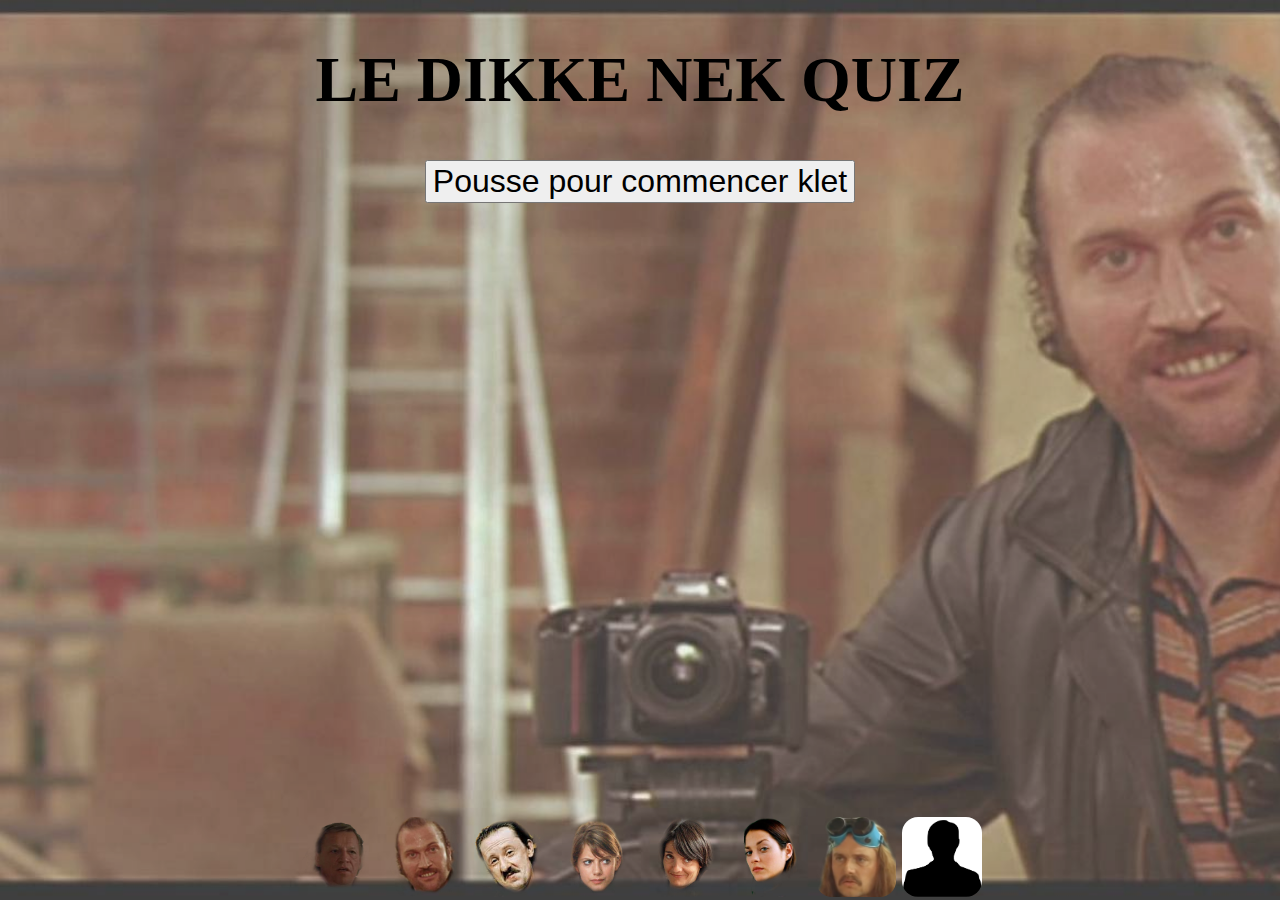
==== index.html @ b962ce00 "Add files via upload" ====
<!DOCTYPE html>
<html lang="en">
<head>
    <meta charset="UTF-8">
    <meta http-equiv="X-UA-Compatible" content="IE=edge">
    <meta name="viewport" content="width=device-width, initial-scale=1.0">
    <title>Dikke nek</title>
    <link rel="stylesheet" href="style.css">
</head>
<body>
    <div class="background"></div>
    <div class="wrapper">
    <h1>Le dikke nek quiz</h1>
    <button id="boutonStart">Pousse pour commencer klet</button>
    <p id="score"> Ton score: </p>
    <div class="quoteBox">
        <p id="kluut"></p>
        
    </div>
    
    <section class="headButtons">
        <img src="pictures/Baudoin.png" class="headButton" id="BA">
        <img src="pictures/claudi.png" class="headButton" id="CF">
        <img src="pictures/JC.png" class="headButton" id="JC">
        <img src="pictures/Natacha.png" class="headButton" id="NT">
        <img src="pictures/Laurence.png" class="headButton" id="LA">
        <img src="pictures/Nadine.png" class="headButton" id="NA">
        <img src="pictures/poney.png" class="headButton" id="PO">
        <img src="pictures/autre.jpg" class="headButton" id="AU">
    </section>
</div>
    <!-- <footer><p>Coming soon: Generator avec son et bien sûr ... Le réveil dikke nek ! </p></footer> -->
    <script src="script.js"></script>
</body>
</html>
---- style.css ----
body {
    display: flex;
    position: relative;
    align-items: center;
    flex-direction: column;
    box-sizing: border-box;
    margin: 0;
    min-height: 100vh;
}
.background {

    background-image: url(pictures/claudi.jpg);
    background-size: cover;
    opacity: 0.80;
    min-width: 100%;
    min-height: 100vh;
    position: relative;
    z-index: 0;
}
.wrapper {
    display: flex;
    flex-direction: column;
    align-items: center;
    justify-content:flex-start;
    box-sizing: border-box;
    position: absolute;
    z-index: 1;
    height: 100vh;
    width: 100%;
}

h1 {
    font-size: 4em;
    text-transform: uppercase;
    text-align: center;
}
button {
    font-size: 2em;
}

#score {
    display: none;
    margin: 0;
}

.quoteBox {
    margin-top: 1em;
    font-size: 2em;
    max-width: 90%;
    text-align: center;
    color: rgb(0, 0, 0);
}
.quoteBox > p {
    margin: 0;
}
.headButtons {
    display: flex;
    flex-wrap: wrap;
    justify-content: center;
    position: absolute;
    bottom: 0;
    align-self: flex-end;
    width: 100%;
}
.headButtons > * {
    max-width: 5em;

    /* background-color: rgba(245, 245, 245, 0.055); */
    margin: 0.2em;
    border-radius: 1em;
}

.headButtons > *:hover {
    border: rgb(255, 255, 0) solid 1px;
    box-sizing: border-box;
}

footer {
    position: absolute;
    bottom: 0;
    background-color: black;
    color: whitesmoke;
    padding:  0 1em;
    text-align: center;
}

@media screen AND ( max-width: 450px) {
    h1 {
        font-size: 3em;
        text-transform: uppercase;
    }
    .quoteBox {
        margin-top: 1em;
        font-size: 1.5em;
        max-width: 90%;
        text-align: center;
        color: rgb(0, 0, 0);
    }
    .background {

        background-image: url(pictures/claudi-mobile.jpg);

}
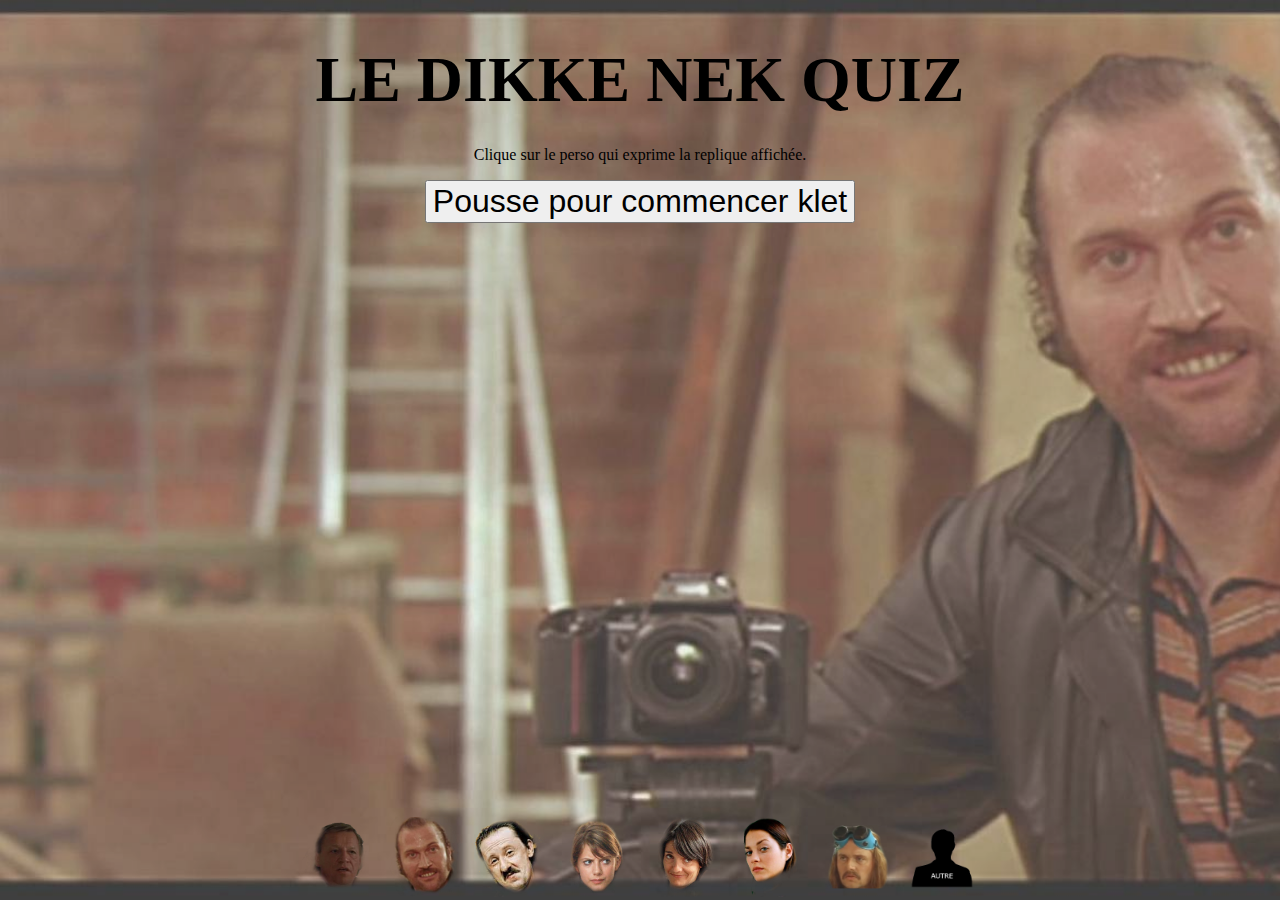
==== commit 1ee3be51: "Add files via upload" ====
--- a/index.html
+++ b/index.html
@@ -11,6 +11,7 @@
     <div class="background"></div>
     <div class="wrapper">
     <h1>Le dikke nek quiz</h1>
+    <p id="explication">Clique sur le perso qui exprime la replique affichée.</p>
     <button id="boutonStart">Pousse pour commencer klet</button>
     <p id="score"> Ton score: </p>
     <div class="quoteBox">
@@ -26,7 +27,7 @@
         <img src="pictures/Laurence.png" class="headButton" id="LA">
         <img src="pictures/Nadine.png" class="headButton" id="NA">
         <img src="pictures/poney.png" class="headButton" id="PO">
-        <img src="pictures/autre.jpg" class="headButton" id="AU">
+        <img src="pictures/autre.png" class="headButton" id="AU">
     </section>
 </div>
     <!-- <footer><p>Coming soon: Generator avec son et bien sûr ... Le réveil dikke nek ! </p></footer> -->
--- a/style.css
+++ b/style.css
@@ -33,9 +33,11 @@
     font-size: 4em;
     text-transform: uppercase;
     text-align: center;
+    margin-bottom: 0.2em;
 }
 button {
     font-size: 2em;
+    margin-bottom: 1em;
 }
 
 #score {
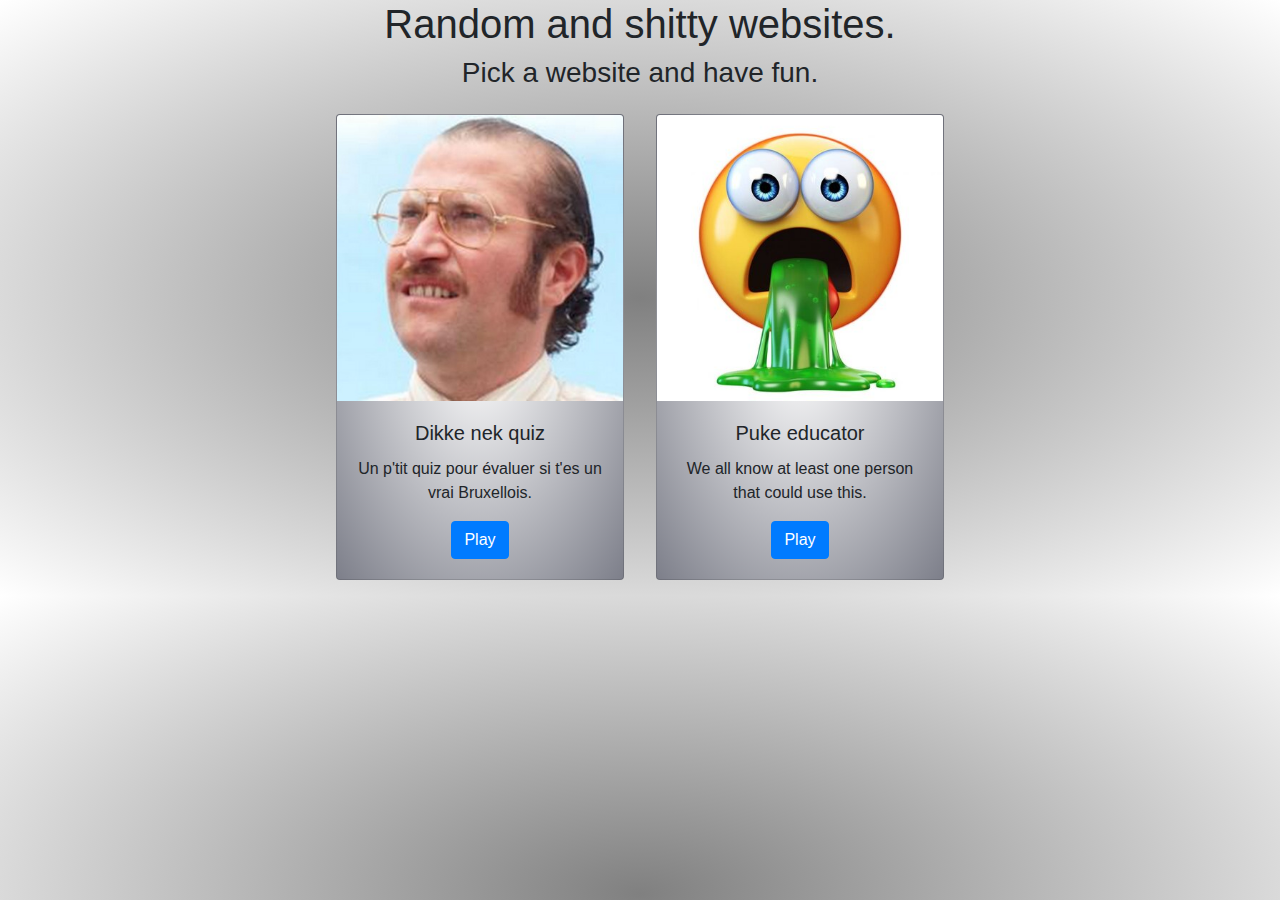
==== commit 6ed7811b: "Add files via upload" ====
--- a/index.html
+++ b/index.html
@@ -4,33 +4,51 @@
     <meta charset="UTF-8">
     <meta http-equiv="X-UA-Compatible" content="IE=edge">
     <meta name="viewport" content="width=device-width, initial-scale=1.0">
-    <title>Dikke nek</title>
-    <link rel="stylesheet" href="style.css">
+    <title>Buyens random websites</title>
+    <link rel="stylesheet" href="https://maxcdn.bootstrapcdn.com/bootstrap/4.0.0/css/bootstrap.min.css" integrity="sha384-Gn5384xqQ1aoWXA+058RXPxPg6fy4IWvTNh0E263XmFcJlSAwiGgFAW/dAiS6JXm" crossorigin="anonymous">
+    <style>
+        body {
+            display: flex;
+            flex-direction: column;
+            align-items: center;
+            background: radial-gradient(grey, white);
+            text-align: center;
+        }
+        #games {
+            display: flex;
+            flex-direction: row;
+        }
+        .card {
+            margin: 1em;
+            background: radial-gradient(white, rgb(125, 127, 138));
+        }
+        @media screen AND ( max-width: 450px) {
+            #games {
+            flex-direction: column;
+        }
+        }
+    </style>
 </head>
 <body>
-    <div class="background"></div>
-    <div class="wrapper">
-    <h1>Le dikke nek quiz</h1>
-    <p id="explication">Clique sur le perso qui exprime la replique affichée.</p>
-    <button id="boutonStart">Pousse pour commencer klet</button>
-    <p id="score"> Ton score: </p>
-    <div class="quoteBox">
-        <p id="kluut"></p>
-        
-    </div>
-    
-    <section class="headButtons">
-        <img src="pictures/Baudoin.png" class="headButton" id="BA">
-        <img src="pictures/claudi.png" class="headButton" id="CF">
-        <img src="pictures/JC.png" class="headButton" id="JC">
-        <img src="pictures/Natacha.png" class="headButton" id="NT">
-        <img src="pictures/Laurence.png" class="headButton" id="LA">
-        <img src="pictures/Nadine.png" class="headButton" id="NA">
-        <img src="pictures/poney.png" class="headButton" id="PO">
-        <img src="pictures/autre.png" class="headButton" id="AU">
+    <h1>Random and shitty websites.</h1>
+    <h3>Pick a website and have fun.</h3>
+    <section id="games">
+        <div class="card" style="width: 18rem;">
+            <img class="card-img-top" src="pictures/dikkeNek.jpg" alt="Card image cap">
+            <div class="card-body">
+              <h5 class="card-title">Dikke nek quiz</h5>
+              <p class="card-text">Un p'tit quiz pour évaluer si t'es un vrai Bruxellois.</p>
+              <a href="Dikke nek/dikkeNek.html" class="btn btn-primary">Play</a>
+            </div>
+        </div>
+        <div class="card" style="width: 18rem;">
+            <img class="card-img-top" src="pictures/vomit.jpg" alt="Card image cap">
+            <div class="card-body">
+                <h5 class="card-title">Puke educator</h5>
+                <p class="card-text">We all know at least one person that could use this.</p>
+                <a href="pukeEducator/pukeEducator.html" class="btn btn-primary">Play</a>
+            </div>
+        </div>
     </section>
-</div>
-    <!-- <footer><p>Coming soon: Generator avec son et bien sûr ... Le réveil dikke nek ! </p></footer> -->
-    <script src="script.js"></script>
 </body>
 </html>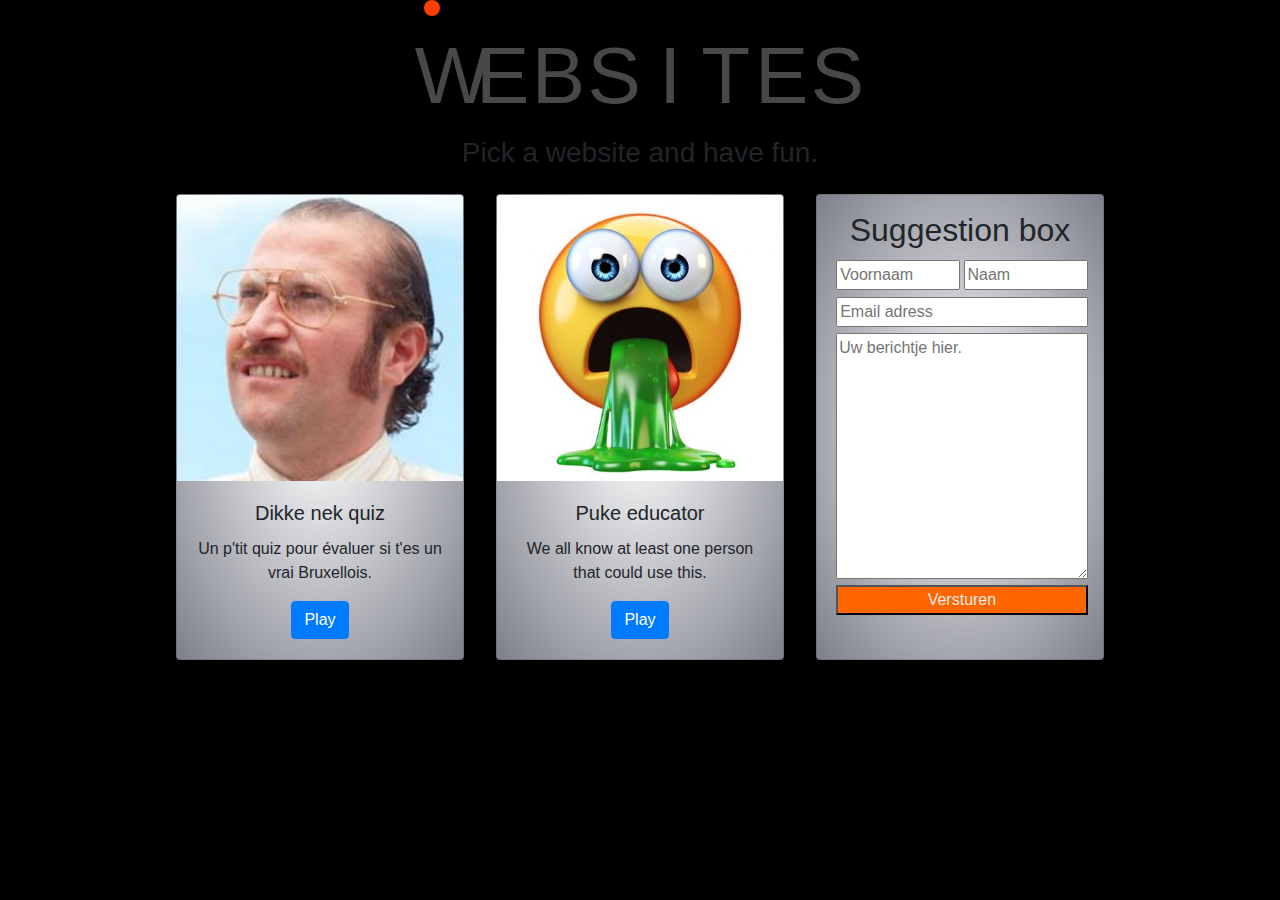
==== commit 894e3df2: "Add files via upload" ====
--- a/index.html
+++ b/index.html
@@ -1,54 +1,63 @@
 <!DOCTYPE html>
 <html lang="en">
+
 <head>
-    <meta charset="UTF-8">
-    <meta http-equiv="X-UA-Compatible" content="IE=edge">
-    <meta name="viewport" content="width=device-width, initial-scale=1.0">
-    <title>Buyens random websites</title>
-    <link rel="stylesheet" href="https://maxcdn.bootstrapcdn.com/bootstrap/4.0.0/css/bootstrap.min.css" integrity="sha384-Gn5384xqQ1aoWXA+058RXPxPg6fy4IWvTNh0E263XmFcJlSAwiGgFAW/dAiS6JXm" crossorigin="anonymous">
-    <style>
-        body {
-            display: flex;
-            flex-direction: column;
-            align-items: center;
-            background: radial-gradient(grey, white);
-            text-align: center;
-        }
-        #games {
-            display: flex;
-            flex-direction: row;
-        }
-        .card {
-            margin: 1em;
-            background: radial-gradient(white, rgb(125, 127, 138));
-        }
-        @media screen AND ( max-width: 450px) {
-            #games {
-            flex-direction: column;
-        }
-        }
-    </style>
+  <meta charset="UTF-8">
+  <meta http-equiv="X-UA-Compatible" content="IE=edge">
+  <meta name="viewport" content="width=device-width, initial-scale=1.0">
+  <title>Buyens random websites</title>
+  <link rel="stylesheet" href="https://maxcdn.bootstrapcdn.com/bootstrap/4.0.0/css/bootstrap.min.css"
+    integrity="sha384-Gn5384xqQ1aoWXA+058RXPxPg6fy4IWvTNh0E263XmFcJlSAwiGgFAW/dAiS6JXm" crossorigin="anonymous">
+  <link rel="stylesheet" href="style.css">
 </head>
+
 <body>
-    <h1>Random and shitty websites.</h1>
-    <h3>Pick a website and have fun.</h3>
-    <section id="games">
-        <div class="card" style="width: 18rem;">
-            <img class="card-img-top" src="pictures/dikkeNek.jpg" alt="Card image cap">
-            <div class="card-body">
-              <h5 class="card-title">Dikke nek quiz</h5>
-              <p class="card-text">Un p'tit quiz pour évaluer si t'es un vrai Bruxellois.</p>
-              <a href="Dikke nek/dikkeNek.html" class="btn btn-primary">Play</a>
-            </div>
+  <div id="ball"></div>
+  <ul>
+      <li>W</li>
+      <li>E</li>
+      <li>B</li>
+      <li>S</li>
+      <li>I</li>
+      <li>T</li>
+      <li>E</li>
+      <li>S</li>
+    </ul>
+  <h3>Pick a website and have fun.</h3>
+  <section id="games">
+    <div class="card" style="width: 18rem;">
+      <img class="card-img-top" src="pictures/dikkeNek.jpg" alt="Card image cap">
+      <div class="card-body">
+        <h5 class="card-title">Dikke nek quiz</h5>
+        <p class="card-text">Un p'tit quiz pour évaluer si t'es un vrai Bruxellois.</p>
+        <a href="Dikke nek/dikkeNek.html" class="btn btn-primary">Play</a>
+      </div>
+    </div>
+    <div class="card" style="width: 18rem;">
+      <img class="card-img-top" src="pictures/vomit.jpg" alt="Card image cap">
+      <div class="card-body">
+        <h5 class="card-title">Puke educator</h5>
+        <p class="card-text">We all know at least one person that could use this.</p>
+        <a href="pukeEducator/pukeEducator.html" class="btn btn-primary">Play</a>
+      </div>
+    </div>
+    <div class="card" id="left" style="width: 18rem;">
+      <h2>Suggestion box</h2>
+
+      <form method="post" name="google-sheet" class="message" id="formeke">
+        <div id="name-input">
+          <input class="w3-input" type="text" name="Name" id="fname" placeholder="Voornaam" autocomplete="cc-given-name"
+            required>
+          <input class="w3-input" type="text" name="Lastname" id="lname" placeholder="Naam"
+            autocomplete="cc-family-name" required>
         </div>
-        <div class="card" style="width: 18rem;">
-            <img class="card-img-top" src="pictures/vomit.jpg" alt="Card image cap">
-            <div class="card-body">
-                <h5 class="card-title">Puke educator</h5>
-                <p class="card-text">We all know at least one person that could use this.</p>
-                <a href="pukeEducator/pukeEducator.html" class="btn btn-primary">Play</a>
-            </div>
-        </div>
-    </section>
+        <input type="email" placeholder="Email adress" class="w3-input" name="Email" required>
+        <textarea name="Message" id="message" cols="30" rows="10" placeholder="Uw berichtje hier."></textarea>
+        <input id="submit" type="submit" name="submit" value="Versturen" class="knop">
+      </form>
+    </div>
+  </section>
+  <script src="script.js"></script>
 </body>
+
 </html>--- a/style.css
+++ b/style.css
@@ -0,0 +1,349 @@
+body {
+
+    display: flex;
+    flex-direction: column;
+    align-items: center;
+    background: black;
+    text-align: center;
+    overflow: hidden;
+  }
+
+  #games {
+    display: flex;
+    flex-direction: row;
+  }
+
+  .card {
+    margin: 1em;
+    background: radial-gradient(white, rgb(125, 127, 138));
+  }
+
+  #left {
+    padding: 1em;
+  }
+
+  #name-input {
+    display: flex;
+  }
+
+  #name-input input:first-child {
+    margin-right: 0.2em;
+  }
+
+  .contact-item {
+    display: flex;
+    align-items: center;
+    margin: 1em 0;
+  }
+
+  .contact-item p {
+    margin: 0;
+  }
+
+  .contact-item>img {
+    max-width: 1em;
+    max-height: 1em;
+  }
+
+  #contact h2 {
+    margin-top: 0;
+    color: #FF6600;
+  }
+
+  #contact p a {
+    text-decoration: none;
+    color: #003399;
+
+  }
+
+  #contact p {
+    margin: 0;
+  }
+
+  #contact img {
+    height: 1em;
+    margin-right: 0.5em;
+  }
+
+  form {
+    display: flex;
+    flex-direction: column;
+    box-sizing: border-box;
+  }
+
+  form>* {
+    margin: 0.2em;
+    box-sizing: border-box;
+    max-width: 99%;
+    width: 100%;
+  }
+
+  #name-input>* {
+    max-width: 100%;
+    width: 50%;
+    box-sizing: border-box;
+  }
+
+  .knop {
+    background-color: #FF6600;
+    color: rgb(235, 235, 235);
+
+  }
+
+  .card:nth-child(1) {
+    animation-name: animationOne;
+    opacity: 1;
+    
+    /*Lengthoftheanimation*/
+    animation-duration: 3s;
+    animation-timing-function: ease-in-out;
+  }
+
+  @keyframes animationOne {
+    0% {
+      transform: translate(20em, 0em);
+      opacity: 0;
+    }
+  }
+  .card:nth-child(2) {
+    animation-name: animationTwo;
+    /*Lengthoftheanimation*/
+    animation-duration: 3s;
+    animation-timing-function: ease-in-out;
+  }
+
+  @keyframes animationTwo {
+    0% {
+      transform: translate(0em, 0em);
+      opacity: 1;
+    }
+  }
+
+  .card:nth-child(3) {
+    animation-name: animationTree;
+    /*Lengthoftheanimation*/
+    animation-duration: 3s;
+    animation-timing-function: ease-in-out;
+  }
+
+  @keyframes animationTree {
+    0% {
+      transform: translate(-20em, 0em);
+      opacity: 0;
+
+    }
+  }
+  
+  @media screen AND (max-width: 450px) {
+    #games {
+      flex-direction: column;
+    }
+  }
+#ball {
+    position: relative;
+    left: -13em;
+    width: 1em;
+    height: 1em;
+    background-color: rgb(255, 60, 0);
+    border-radius: 2em;
+    animation: ball 3.25s linear 1.625s  infinite;
+}
+@keyframes ball {
+    6.25% {
+        transform: translate(27.885px, -16px);
+    }
+    12.5% {
+        transform: translate(55.885px, 16px);
+    }
+    18.75% {
+        transform: translate(83.655px, -16px);
+    }
+    25% {
+        transform: translate(111.54px, 16px);
+    }
+    31.250% {
+        transform: translate(139.425px, -16px);
+    }
+    37.50% {
+        transform: translate(167.31px, 16px);
+    }
+    43.750% {
+        transform: translate(195.195px, -16px);
+    }
+    50% {
+        transform: translate(223.08px, 16px);
+    }
+    56.25% {
+        transform: translate(250.965px, -16px);
+    }
+    62.5% {
+        transform: translate(278.85px, 16px);
+    }
+    68.75% {
+        transform: translate(306.735px, -16px);
+    }
+    75% {
+        transform: translate(334.62px, 16px);
+    }
+    81.25% {
+        transform: translate(362.47px, -16px);
+    }
+    87.5% {
+        transform: translate(390.355px, 16px);
+    }
+    93.75% {
+        transform: translate(200px, -70px);
+    }
+    100% {
+        /* transform: translate(200px, -32px); */
+    }
+
+}
+li:first-of-type {
+    width: 60px;
+}
+li {
+    width: 55.8px;
+}
+ul {
+    margin: 0;
+    padding: 0;
+    list-style: none;
+    display: flex;
+    font-size: 5em;
+    letter-spacing: 0em;
+}
+ul > * {
+    color: #484848;
+}
+
+li:nth-of-type(1) {
+    animation: one 3.25s 0s  infinite;
+}
+li:nth-of-type(2) {
+    animation: two 3.25s linear 0.4s infinite;
+}
+li:nth-of-type(3) {
+    animation: three 3.25s linear 0.8s infinite;
+}
+li:nth-of-type(4) {
+    animation: four 3.25s linear 1.2s infinite;
+}
+li:nth-of-type(5) {
+    animation: five 3.25s linear 1.6s infinite;
+}
+li:nth-of-type(6) {
+    animation: six 3.25s linear 2s infinite;
+}
+li:nth-of-type(7) {
+    animation: seven 3.25s linear 2.4s infinite;
+}
+li:nth-of-type(8) {
+    animation: eight 3.25s linear 2.8s infinite;
+}
+
+@keyframes one {
+    40% {
+        color: #484848;
+    }
+    50% {
+        color: yellow;
+        transform: translateY(0.1em); 
+    }
+
+    60% {
+        color: #484848;
+        transform: rotate(10deg);
+    }
+}
+@keyframes two {
+    40% {
+        color: #484848;
+    }
+    50% {
+        color: yellow;
+        transform: translateY(0.1em);
+    }
+    60% {
+        color: #484848;
+        transform: rotate(10deg);
+    }
+}
+@keyframes three {
+    40% {
+        color: #484848;
+    }
+    50% {
+        color: yellow;
+        transform: translateY(0.1em);
+    }
+    60% {
+        color: #484848;
+        transform: rotate(10deg);
+    }
+}
+@keyframes four {
+    40% {
+        color: #484848;
+    }
+    50% {
+        color: yellow;
+        transform: translateY(0.1em);
+    }
+    60% {
+        color: #484848;
+        transform: rotate(10deg);
+    }
+}
+@keyframes five {
+    40% {
+        color: #484848;
+    }
+    50% {
+        color: yellow;
+        transform: translateY(0.1em);
+    }
+    60% {
+        color: #484848;
+        transform: rotate(10deg);
+    }
+}
+@keyframes six {
+    40% {
+        color: #484848;
+    }
+    50% {
+        color: yellow;
+        transform: translateY(0.1em);
+    }
+    60% {
+        color: #484848;
+        transform: rotate(10deg);
+    }
+}
+@keyframes seven {
+    40% {
+        color: #484848;
+    }
+    50% {
+        color: yellow;
+        transform: translateY(0.1em);
+    }
+    60% {
+        color: #484848;
+        transform: rotate(10deg);
+    }
+}
+@keyframes eight {
+    40% {
+        color: #484848;
+    }
+    50% {
+        color: yellow;
+        transform: translateY(0.1em);
+    }
+    60% {
+        color: #484848;
+        transform: rotate(-10deg);
+    }
+}
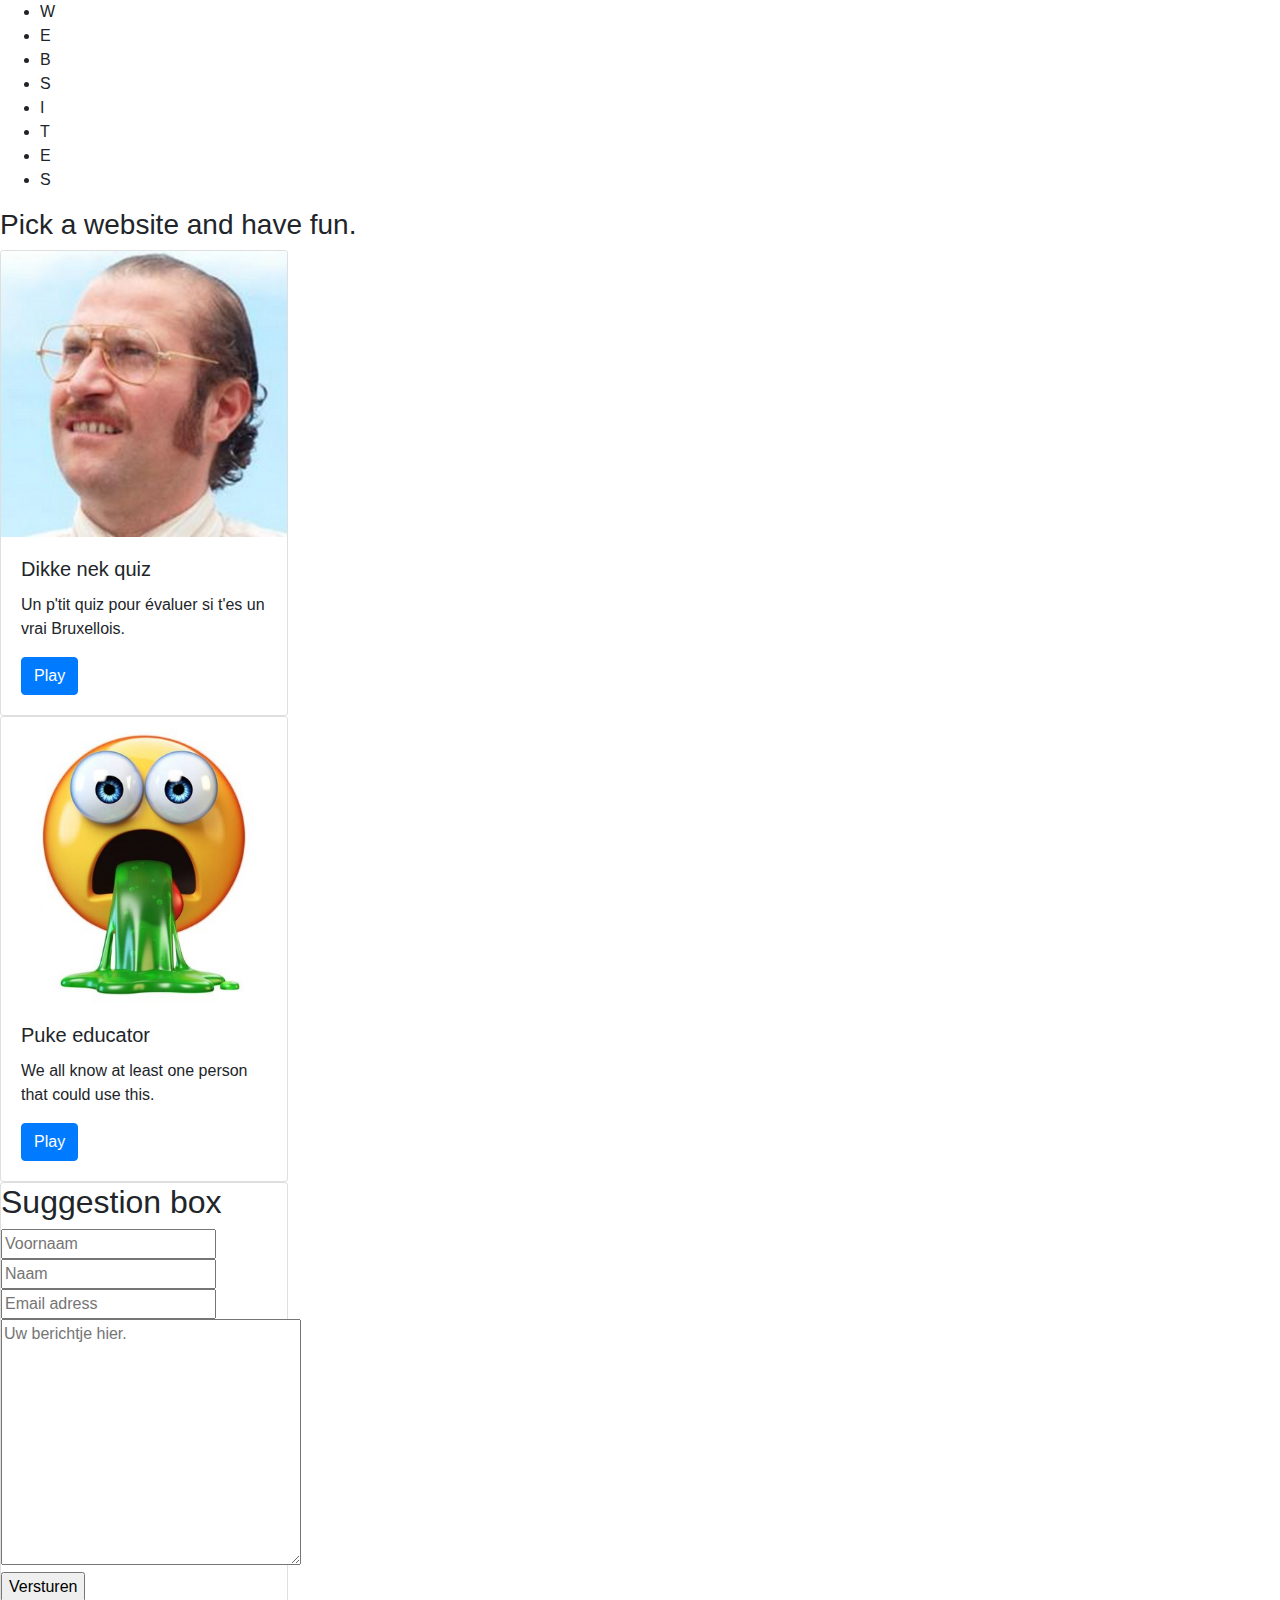
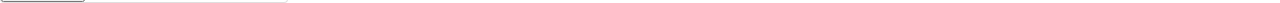
==== commit e98cac1c: "Background update" ====
--- a/index.html
+++ b/index.html
@@ -8,9 +8,8 @@
   <title>Buyens random websites</title>
   <link rel="stylesheet" href="https://maxcdn.bootstrapcdn.com/bootstrap/4.0.0/css/bootstrap.min.css"
     integrity="sha384-Gn5384xqQ1aoWXA+058RXPxPg6fy4IWvTNh0E263XmFcJlSAwiGgFAW/dAiS6JXm" crossorigin="anonymous">
-  <link rel="stylesheet" href="style.css">
+  <link rel="stylesheet" href="style.c ss">
 </head>
-
 <body>
   <div id="ball"></div>
   <ul>
@@ -57,7 +56,8 @@
       </form>
     </div>
   </section>
+
   <script src="script.js"></script>
 </body>
 
-</html>+</html>
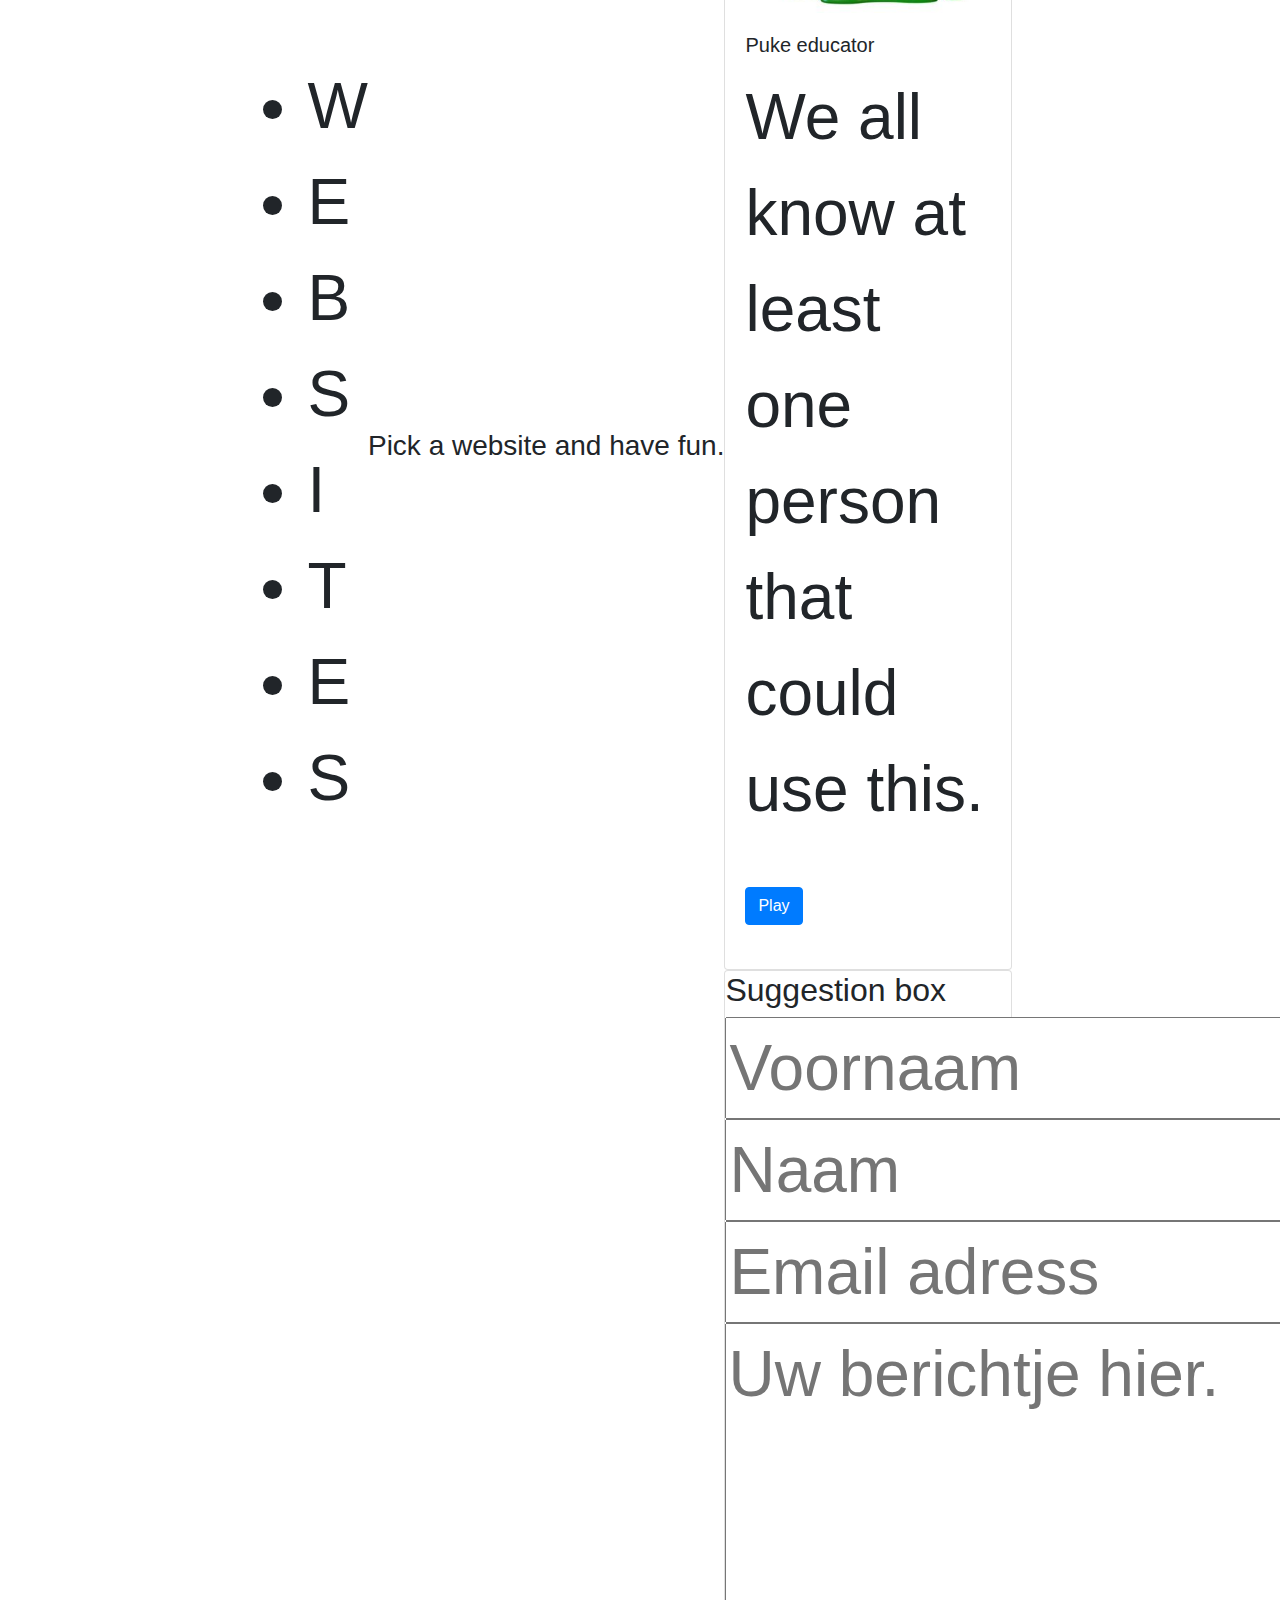
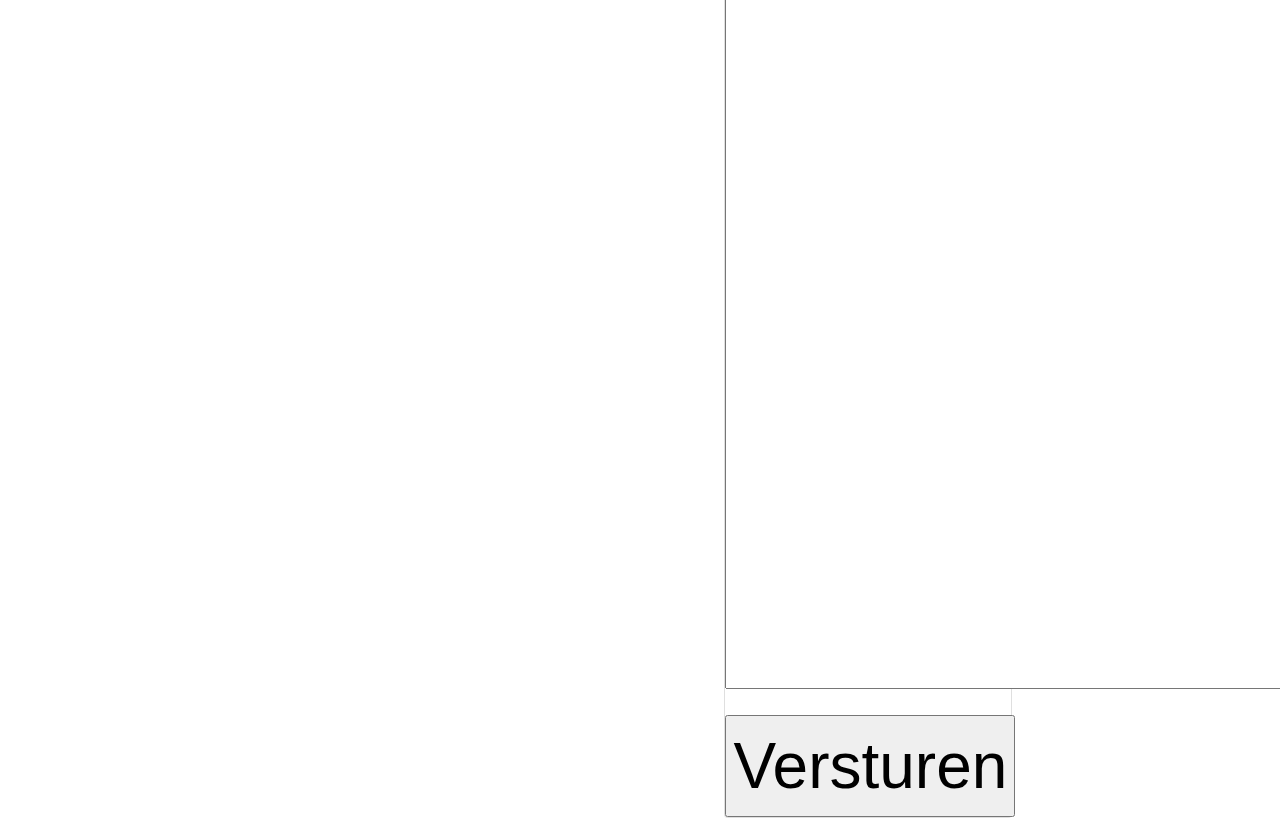
==== commit 121e2a1f: "Updated jeanne's app. added textarea" ====
--- a/index.html
+++ b/index.html
@@ -8,7 +8,7 @@
   <title>Buyens random websites</title>
   <link rel="stylesheet" href="https://maxcdn.bootstrapcdn.com/bootstrap/4.0.0/css/bootstrap.min.css"
     integrity="sha384-Gn5384xqQ1aoWXA+058RXPxPg6fy4IWvTNh0E263XmFcJlSAwiGgFAW/dAiS6JXm" crossorigin="anonymous">
-  <link rel="stylesheet" href="style.c ss">
+  <link rel="stylesheet" href="style.css">
 </head>
 <body>
   <div id="ball"></div>
--- a/style.css
+++ b/style.css
@@ -0,0 +1,202 @@
+/* Config */
+/* mixins */
+/* Styles */
+html, body {
+  height: 100%;
+}
+
+body {
+  display: -webkit-box;
+  display: -ms-flexbox;
+  display: flex;
+  -webkit-box-pack: center;
+      -ms-flex-pack: center;
+          justify-content: center;
+  -webkit-box-align: center;
+      -ms-flex-align: center;
+          align-items: center;
+  font-size: 4rem;
+  overflow: hidden;
+}
+
+.page-bg, .animation-wrapper {
+  position: fixed;
+  top: 0;
+  left: 0;
+  width: 100%;
+  height: 100%;
+}
+
+.page-bg {
+  background: #1e1e1e;
+  background-blend-mode: screen;
+  background-size: cover;
+  -webkit-filter: grayscale(100%);
+          filter: grayscale(100%);
+  z-index: -1;
+}
+
+.particle, .particle:after {
+  background: transparent;
+}
+
+.particle:after {
+  position: absolute;
+  content: "";
+  top: 2560px;
+}
+
+.particle-1 {
+  -webkit-animation: animParticle 60s linear infinite;
+          animation: animParticle 60s linear infinite;
+  -webkit-box-shadow: 0px 0px #fff, 1893px 1092px #fff, 120px 2060px #fff, 760px 898px #fff, 52px 14px #fff, 2107px 242px #fff, 767px 2555px #fff, 1611px 958px #fff, 2178px 2401px #fff, 1555px 81px #fff, 354px 1535px #fff, 1402px 100px #fff, 1199px 929px #fff, 2006px 1546px #fff, 1824px 658px #fff, 2505px 202px #fff, 443px 1728px #fff, 847px 2240px #fff, 707px 682px #fff, 785px 2406px #fff, 2294px 1147px #fff, 1487px 178px #fff, 2144px 1384px #fff, 2403px 2057px #fff, 734px 719px #fff, 1428px 1163px #fff, 1956px 1284px #fff, 2076px 1049px #fff, 2382px 1719px #fff, 1147px 239px #fff, 1662px 1857px #fff, 2557px 1526px #fff, 1403px 2183px #fff, 889px 1649px #fff, 1466px 629px #fff, 431px 173px #fff, 2533px 1439px #fff, 1184px 2187px #fff, 2301px 1663px #fff, 2331px 1671px #fff, 1535px 365px #fff, 1926px 1775px #fff, 965px 2237px #fff, 925px 1874px #fff, 1772px 1093px #fff, 1471px 659px #fff, 1191px 2473px #fff, 1638px 594px #fff, 2402px 1648px #fff, 387px 2054px #fff, 1681px 1658px #fff, 1023px 1609px #fff, 1620px 2033px #fff, 1583px 2321px #fff, 1747px 142px #fff, 530px 814px #fff, 150px 855px #fff, 1207px 2220px #fff, 140px 635px #fff, 1467px 1270px #fff, 441px 2387px #fff, 2222px 955px #fff, 1019px 1738px #fff, 1459px 2022px #fff, 938px 2481px #fff, 996px 148px #fff, 2369px 2189px #fff, 2184px 241px #fff, 1169px 1717px #fff, 2050px 2211px #fff, 1850px 2003px #fff, 422px 164px #fff, 1591px 1836px #fff, 130px 83px #fff, 1742px 1622px #fff, 823px 130px #fff, 1099px 2005px #fff, 1664px 1631px #fff, 399px 1724px #fff, 893px 2172px #fff, 553px 2131px #fff, 2276px 955px #fff, 2109px 134px #fff, 1285px 1349px #fff, 560px 789px #fff, 1190px 2148px #fff, 1729px 1884px #fff, 2209px 817px #fff, 1415px 1390px #fff, 1814px 1932px #fff, 689px 1071px #fff, 813px 593px #fff, 1452px 868px #fff, 1635px 1403px #fff, 406px 2035px #fff, 320px 1068px #fff, 1546px 214px #fff, 2043px 832px #fff, 2284px 562px #fff, 205px 1048px #fff, 1297px 2279px #fff, 1146px 946px #fff, 1280px 1884px #fff, 2308px 5px #fff, 1394px 1430px #fff, 827px 1419px #fff, 1134px 507px #fff, 1057px 1449px #fff, 816px 1228px #fff, 1772px 914px #fff, 2521px 1352px #fff, 1046px 1200px #fff, 1162px 618px #fff, 759px 1484px #fff, 503px 2417px #fff, 1820px 1350px #fff, 800px 574px #fff, 1186px 351px #fff, 370px 232px #fff, 223px 2149px #fff, 237px 1308px #fff, 1698px 1358px #fff, 1541px 1969px #fff, 327px 1996px #fff, 1290px 1018px #fff, 572px 2466px #fff, 981px 2210px #fff, 1243px 1036px #fff, 1391px 1470px #fff, 688px 755px #fff, 464px 2302px #fff, 2419px 896px #fff, 566px 683px #fff, 66px 1820px #fff, 793px 1414px #fff, 1925px 606px #fff, 379px 539px #fff, 2448px 736px #fff, 2456px 2548px #fff, 2264px 1635px #fff, 264px 1096px #fff, 1900px 2462px #fff, 2154px 774px #fff, 1676px 751px #fff, 567px 2479px #fff, 999px 195px #fff, 2378px 2227px #fff, 2407px 1773px #fff, 846px 306px #fff, 720px 173px #fff, 1062px 217px #fff, 1366px 808px #fff, 563px 2511px #fff, 1477px 69px #fff, 124px 1815px #fff, 2157px 344px #fff, 1874px 2131px #fff, 551px 2037px #fff, 1496px 2243px #fff, 1931px 1811px #fff, 991px 87px #fff, 98px 2106px #fff, 1899px 257px #fff, 2054px 1695px #fff, 1975px 1613px #fff, 118px 1500px #fff, 639px 2154px #fff, 2367px 1157px #fff, 278px 225px #fff, 19px 2224px #fff, 166px 332px #fff, 19px 1261px #fff, 282px 1728px #fff, 2041px 2559px #fff, 1792px 260px #fff, 22px 2294px #fff, 676px 1839px #fff, 1061px 2190px #fff, 590px 2450px #fff, 2052px 7px #fff, 2012px 968px #fff, 2055px 1701px #fff, 1767px 906px #fff, 2121px 1164px #fff, 988px 936px #fff, 1593px 1213px #fff, 2221px 2158px #fff, 987px 1735px #fff, 1772px 682px #fff, 1151px 2323px #fff, 1187px 1901px #fff, 1717px 1590px #fff, 1732px 1202px #fff, 439px 1179px #fff, 1624px 94px #fff, 1572px 1820px #fff, 719px 1220px #fff, 1034px 1636px #fff, 1427px 321px #fff, 2241px 1535px #fff, 125px 488px #fff, 795px 1163px #fff, 477px 2489px #fff, 1155px 1898px #fff, 917px 2339px #fff, 1940px 745px #fff, 1305px 304px #fff, 656px 1934px #fff, 624px 436px #fff, 1827px 1357px #fff, 2556px 377px #fff, 2307px 964px #fff, 1943px 1356px #fff, 2316px 2325px #fff, 1893px 2184px #fff, 1759px 2380px #fff, 2143px 1476px #fff, 462px 2362px #fff, 506px 742px #fff, 2228px 1460px #fff, 1689px 1557px #fff, 2148px 938px #fff, 200px 2182px #fff, 1400px 2004px #fff, 294px 2105px #fff, 583px 208px #fff, 172px 461px #fff, 366px 1244px #fff, 541px 1129px #fff, 1156px 1320px #fff, 1544px 2557px #fff, 807px 50px #fff, 1736px 345px #fff, 679px 2088px #fff, 140px 172px #fff, 1529px 1702px #fff, 1427px 1411px #fff, 2319px 1793px #fff, 1962px 896px #fff, 1759px 738px #fff, 2197px 847px #fff, 764px 376px #fff, 1766px 1706px #fff, 326px 359px #fff, 222px 2199px #fff, 1409px 2461px #fff, 66px 2282px #fff, 2036px 65px #fff, 1773px 2103px #fff, 2018px 2011px #fff, 1184px 791px #fff, 1458px 2423px #fff, 94px 1298px #fff, 1460px 2324px #fff, 1719px 1142px #fff, 2472px 2142px #fff, 2307px 1960px #fff, 527px 1669px #fff, 431px 1579px #fff, 1217px 2223px #fff, 1068px 1662px #fff, 1118px 917px #fff, 685px 2167px #fff, 426px 1328px #fff, 209px 2053px #fff, 1201px 33px #fff, 1590px 277px #fff, 711px 1276px #fff, 1893px 912px #fff, 1636px 554px #fff, 1232px 2435px #fff, 1003px 2163px #fff, 1440px 2494px #fff, 1167px 642px #fff, 117px 715px #fff, 1027px 855px #fff, 1049px 2038px #fff, 2089px 1632px #fff, 806px 670px #fff, 1974px 1180px #fff, 754px 633px #fff, 2025px 1795px #fff, 2338px 945px #fff, 1131px 2025px #fff, 1670px 231px #fff, 252px 1399px #fff, 2211px 1022px #fff, 2080px 1346px #fff, 934px 19px #fff, 53px 388px #fff, 2325px 1898px #fff, 2071px 1148px #fff, 931px 1975px #fff, 1428px 2549px #fff, 64px 1131px #fff, 1611px 945px #fff, 154px 1835px #fff, 2187px 557px #fff, 1710px 918px #fff, 1486px 1212px #fff, 2196px 1728px #fff, 2480px 2079px #fff, 1387px 1140px #fff, 762px 2496px #fff, 645px 1982px #fff, 1627px 2083px #fff, 334px 661px #fff, 2090px 959px #fff, 970px 1184px #fff, 1301px 2501px #fff, 269px 1130px #fff, 592px 1885px #fff, 1965px 2164px #fff, 1px 2560px #fff, 2079px 57px #fff, 2317px 1449px #fff, 110px 896px #fff, 2027px 141px #fff, 1505px 2066px #fff, 2493px 2359px #fff, 43px 2474px #fff, 1843px 664px #fff, 850px 220px #fff, 2162px 2320px #fff, 1271px 2392px #fff, 61px 2013px #fff, 962px 2326px #fff, 3px 1133px #fff, 422px 1015px #fff, 846px 2177px #fff, 500px 258px #fff, 518px 622px #fff, 1750px 2408px #fff, 650px 297px #fff, 2502px 2112px #fff, 2094px 629px #fff, 2084px 583px #fff, 2262px 1404px #fff, 2210px 220px #fff, 1107px 1198px #fff, 452px 327px #fff, 2239px 1527px #fff, 50px 2065px #fff, 172px 382px #fff, 665px 1904px #fff, 2383px 2357px #fff, 1398px 2360px #fff, 2155px 554px #fff, 838px 735px #fff, 2122px 998px #fff, 2488px 1467px #fff, 53px 1683px #fff, 364px 1019px #fff, 1818px 963px #fff, 1883px 261px #fff, 1039px 2108px #fff, 1374px 2185px #fff, 1910px 2224px #fff, 1155px 474px #fff, 617px 924px #fff, 2525px 2250px #fff, 466px 1197px #fff, 1221px 1026px #fff, 1685px 1414px #fff, 1673px 969px #fff, 827px 2199px #fff, 186px 622px #fff, 509px 1404px #fff, 1453px 1917px #fff, 838px 980px #fff, 588px 1036px #fff, 1343px 2517px #fff, 606px 225px #fff, 2022px 2514px #fff, 2397px 402px #fff, 332px 1510px #fff, 1679px 921px #fff, 1489px 2456px #fff, 318px 1465px #fff, 167px 767px #fff, 1285px 706px #fff, 1934px 2539px #fff, 2252px 783px #fff, 93px 1753px #fff, 250px 525px #fff, 613px 2509px #fff, 1300px 240px #fff, 2474px 1990px #fff, 357px 720px #fff, 1341px 1471px #fff, 55px 1203px #fff, 1097px 571px #fff, 2007px 76px #fff, 492px 2002px #fff, 2002px 895px #fff, 961px 1586px #fff, 2057px 745px #fff, 1423px 2040px #fff, 1735px 2501px #fff, 1095px 2377px #fff, 1579px 1549px #fff, 1535px 2101px #fff, 574px 874px #fff, 682px 538px #fff, 1617px 1772px #fff, 575px 1254px #fff, 2363px 1104px #fff, 342px 1405px #fff, 938px 2434px #fff, 1844px 85px #fff, 2398px 2255px #fff, 943px 1965px #fff, 1348px 2495px #fff, 726px 1213px #fff, 206px 1133px #fff, 677px 1071px #fff, 479px 533px #fff, 1459px 1191px #fff, 733px 2046px #fff, 507px 1631px #fff, 2362px 795px #fff, 235px 563px #fff, 1363px 2176px #fff, 1959px 696px #fff, 1539px 938px #fff, 5px 1023px #fff, 840px 188px #fff, 929px 1556px #fff, 2109px 1824px #fff, 668px 1812px #fff, 2051px 1547px #fff, 2486px 2371px #fff, 1175px 2206px #fff, 1893px 276px #fff, 2119px 709px #fff, 967px 2149px #fff, 1436px 1734px #fff, 1129px 1195px #fff, 2170px 451px #fff, 2086px 1416px #fff, 2237px 251px #fff, 246px 2049px #fff, 2237px 1106px #fff, 412px 2212px #fff, 436px 875px #fff, 182px 2523px #fff, 612px 1853px #fff, 2401px 2282px #fff, 73px 1812px #fff, 1331px 1513px #fff, 1894px 276px #fff, 942px 1786px #fff, 2300px 1351px #fff, 1673px 2190px #fff, 2229px 2429px #fff, 552px 2327px #fff, 2557px 524px #fff, 1015px 1825px #fff, 2374px 762px #fff, 690px 2293px #fff, 2484px 1724px #fff, 2088px 318px #fff, 202px 2026px #fff, 1246px 1150px #fff, 1349px 1281px #fff, 2078px 398px #fff, 102px 1643px #fff, 941px 151px #fff, 1191px 1502px #fff, 2531px 507px #fff, 1160px 1915px #fff, 1742px 1439px #fff, 1763px 38px #fff, 645px 1996px #fff, 1412px 828px #fff, 2159px 51px #fff, 1143px 2009px #fff, 350px 298px #fff, 322px 2043px #fff, 1915px 165px #fff, 866px 1624px #fff, 46px 1480px #fff, 2397px 2215px #fff, 1840px 1126px #fff, 78px 1327px #fff, 297px 1365px #fff, 1006px 1219px #fff, 615px 1217px #fff, 464px 621px #fff, 1773px 749px #fff, 901px 1050px #fff, 743px 2296px #fff, 1244px 779px #fff, 1955px 2200px #fff, 402px 826px #fff, 2102px 407px #fff, 523px 1486px #fff, 1883px 900px #fff, 1050px 2158px #fff, 627px 2289px #fff, 2172px 1500px #fff, 590px 685px #fff, 1380px 314px #fff, 1729px 1573px #fff, 1254px 1369px #fff, 1936px 1766px #fff, 434px 2477px #fff, 551px 2206px #fff, 1332px 2305px #fff, 2355px 311px #fff, 1291px 1488px #fff, 2476px 1504px #fff, 1855px 1045px #fff, 984px 1477px #fff, 2025px 2360px #fff, 1104px 1740px #fff, 822px 2490px #fff, 2346px 659px #fff, 1570px 2436px #fff, 428px 1969px #fff, 665px 2374px #fff, 999px 2375px #fff, 90px 1634px #fff, 286px 268px #fff, 161px 2092px #fff, 2337px 396px #fff, 19px 310px #fff, 165px 2426px #fff, 726px 1779px #fff, 2114px 1043px #fff, 1588px 1816px #fff, 2325px 542px #fff, 777px 589px #fff, 871px 2056px #fff, 1855px 114px #fff, 1247px 2541px #fff, 586px 2135px #fff, 279px 2166px #fff, 172px 1625px #fff, 1426px 2518px #fff, 2207px 355px #fff, 872px 1263px #fff, 2130px 1767px #fff, 2164px 2383px #fff, 2165px 196px #fff, 2398px 1793px #fff, 1326px 1509px #fff, 695px 994px #fff, 1360px 2509px #fff, 1666px 1500px #fff, 1099px 815px #fff, 1940px 2162px #fff, 1554px 1106px #fff, 616px 2462px #fff, 411px 1481px #fff, 2182px 1474px #fff, 2309px 2481px #fff, 264px 2038px #fff, 583px 845px #fff, 1064px 259px #fff, 1208px 1179px #fff, 644px 1238px #fff, 199px 2548px #fff, 842px 850px #fff, 375px 854px #fff, 362px 2356px #fff, 1439px 1563px #fff, 822px 275px #fff, 1226px 1937px #fff, 1956px 619px #fff, 973px 357px #fff, 714px 656px #fff, 2489px 281px #fff, 1462px 598px #fff, 715px 590px #fff, 160px 2252px #fff, 1867px 2112px #fff, 1743px 2421px #fff, 2023px 2223px #fff, 1274px 594px #fff, 1371px 1159px #fff, 1631px 613px #fff, 2037px 2084px #fff, 1229px 2326px #fff, 266px 1171px #fff, 1111px 1391px #fff, 1885px 818px #fff, 1487px 1100px #fff, 1765px 286px #fff, 700px 1106px #fff, 751px 1959px #fff, 2491px 2045px #fff, 387px 338px #fff, 2188px 1407px #fff, 387px 36px #fff, 2096px 1044px #fff, 2345px 311px #fff, 1580px 1075px #fff, 2369px 1085px #fff, 1486px 1621px #fff, 1631px 1912px #fff, 412px 2101px #fff, 643px 812px #fff, 328px 2486px #fff, 499px 1272px #fff, 748px 2480px #fff, 1313px 460px #fff, 1013px 439px #fff, 1351px 1638px #fff, 723px 196px #fff, 2465px 169px #fff, 1498px 1284px #fff, 158px 1041px #fff, 1827px 951px #fff, 2096px 2474px #fff, 842px 2274px #fff, 2283px 1396px #fff, 35px 38px #fff, 623px 1097px #fff, 758px 2524px #fff, 1267px 1566px #fff, 770px 1121px #fff, 200px 735px #fff, 738px 2198px #fff, 1372px 1469px #fff, 1009px 531px #fff, 388px 1888px #fff, 850px 1502px #fff, 516px 2463px #fff, 773px 475px #fff, 98px 23px #fff, 293px 1601px #fff, 1325px 1166px #fff, 139px 1988px #fff, 2190px 2043px #fff, 1321px 990px #fff, 1747px 1918px #fff, 881px 2096px #fff, 70px 2109px #fff, 2093px 582px #fff, 1886px 1970px #fff, 1898px 356px #fff, 2249px 1144px #fff, 938px 181px #fff, 2050px 877px #fff, 399px 1753px #fff, 1639px 1780px #fff, 1051px 2088px #fff, 2518px 1385px #fff, 1125px 1299px #fff, 948px 2357px #fff, 538px 194px #fff, 547px 2265px #fff, 1480px 1717px #fff, 1003px 734px #fff, 1561px 2053px #fff, 2459px 1279px #fff, 1344px 871px #fff, 2371px 2282px #fff, 2323px 1115px #fff, 1490px 292px #fff, 402px 1375px #fff, 2269px 30px #fff, 1707px 1066px #fff, 690px 2032px #fff, 897px 1244px #fff, 344px 1017px #fff, 89px 1324px #fff, 1837px 260px #fff, 179px 2358px #fff, 2496px 2072px #fff, 255px 223px #fff, 663px 2537px #fff, 246px 581px #fff, 1140px 2419px #fff, 1146px 1292px #fff, 175px 1554px #fff, 2429px 1969px #fff, 946px 2205px #fff, 2409px 1841px #fff, 373px 1744px #fff, 1671px 26px #fff, 2337px 2469px #fff, 1446px 419px #fff, 1143px 2321px #fff, 1151px 847px #fff, 889px 318px #fff, 1939px 1039px #fff, 113px 1199px #fff, 2267px 1468px #fff, 2083px 573px #fff, 1373px 2304px #fff, 1544px 1835px #fff, 331px 1459px #fff, 369px 1806px #fff, 1045px 2237px #fff, 2320px 2036px #fff, 1783px 868px #fff, 1363px 534px #fff, 1067px 1178px #fff, 2376px 409px #fff, 1805px 1753px #fff, 1622px 1700px #fff, 326px 1969px #fff, 2388px 572px #fff, 644px 2342px #fff, 1599px 2309px #fff, 2018px 807px #fff, 2129px 1218px #fff, 2132px 2083px #fff, 1593px 2015px #fff, 2060px 2075px #fff, 841px 658px #fff, 2459px 1340px #fff, 2336px 1582px #fff, 2423px 395px #fff, 682px 2477px #fff, 639px 2539px #fff, 1999px 479px #fff, 1079px 581px #fff, 1476px 501px #fff, 1519px 1744px #fff, 1517px 2009px #fff, 1938px 2121px #fff, 1935px 2305px #fff, 625px 428px #fff, 878px 1462px #fff, 503px 139px #fff, 1262px 1511px #fff, 791px 2065px #fff, 1955px 973px #fff, 1990px 969px #fff, 2236px 90px #fff, 2287px 2277px #fff, 2035px 58px #fff, 2232px 2086px #fff, 2343px 1817px #fff, 1160px 123px #fff, 6px 738px #fff, 1345px 347px #fff, 969px 74px #fff, 1936px 312px #fff, 853px 997px #fff, 1056px 2043px #fff, 2290px 1759px #fff, 468px 76px #fff, 172px 1092px #fff, 1326px 1932px #fff, 739px 295px #fff, 812px 2530px #fff, 148px 1532px #fff, 1228px 2547px #fff, 391px 2516px #fff, 1647px 792px #fff, 2410px 1488px #fff, 479px 381px #fff, 2372px 2103px #fff, 1252px 1707px #fff, 1057px 1529px #fff, 209px 412px #fff, 733px 78px #fff, 1814px 1282px #fff, 932px 258px #fff, 422px 641px #fff, 1843px 1047px #fff, 1247px 1855px #fff, 1133px 560px #fff, 2452px 1953px #fff, 2507px 2263px #fff, 901px 1062px #fff, 126px 1984px #fff, 986px 1438px #fff, 2176px 1996px #fff, 1217px 244px #fff, 769px 141px #fff, 824px 521px #fff, 332px 405px #fff, 571px 934px #fff, 256px 2328px #fff, 2521px 1182px #fff, 215px 744px #fff, 274px 1803px #fff, 1141px 67px #fff, 1833px 1621px #fff, 283px 1144px #fff, 1201px 978px #fff, 732px 643px #fff, 2237px 1736px #fff, 1992px 141px #fff, 1957px 144px #fff, 1032px 2432px #fff, 1181px 76px #fff, 1130px 1496px #fff, 1001px 320px #fff, 460px 763px #fff, 1446px 1391px #fff, 369px 1725px #fff, 1744px 1740px #fff, 622px 1568px #fff, 1683px 804px #fff, 989px 1200px #fff, 1702px 2379px #fff, 134px 1360px #fff, 2502px 792px #fff, 153px 1143px #fff, 1958px 466px #fff, 1575px 87px #fff, 535px 154px #fff, 2440px 730px #fff, 527px 2226px #fff, 2532px 571px #fff, 1311px 1462px #fff, 288px 1414px #fff, 1966px 323px #fff, 2350px 1071px #fff, 1192px 2203px #fff, 2547px 1111px #fff, 892px 2166px #fff, 813px 786px #fff, 2270px 2402px #fff, 1359px 1921px #fff, 1530px 2262px #fff, 1183px 274px #fff, 1362px 754px #fff, 739px 1458px #fff, 390px 473px #fff, 2095px 1101px #fff, 1932px 159px #fff, 234px 1515px #fff, 1381px 29px #fff, 2474px 199px #fff, 1618px 141px #fff, 2310px 814px #fff, 1466px 1942px #fff, 1421px 1486px #fff, 700px 1644px #fff, 834px 1142px #fff, 2244px 568px #fff, 1361px 1779px #fff, 2256px 1178px #fff, 1013px 189px #fff, 1651px 294px #fff, 1810px 2448px #fff, 539px 823px #fff, 899px 382px #fff, 708px 1291px #fff, 2075px 1964px #fff, 2306px 301px #fff, 1682px 1999px #fff, 804px 1295px #fff, 1148px 184px #fff, 475px 227px #fff, 1844px 2252px #fff, 1144px 273px #fff, 1965px 1410px #fff, 2376px 610px #fff, 1299px 740px #fff, 1404px 902px #fff, 1803px 910px #fff, 1644px 1639px #fff, 1259px 1308px #fff, 1235px 162px #fff, 839px 1698px #fff, 1067px 985px #fff, 1435px 2287px #fff, 852px 412px #fff, 2289px 83px #fff, 1746px 1592px #fff, 661px 791px #fff, 1684px 894px #fff, 1220px 2174px #fff, 1684px 353px #fff, 18px 992px #fff, 1450px 1030px #fff, 430px 32px #fff, 1871px 394px #fff, 738px 1915px #fff, 2112px 2375px #fff, 793px 2166px #fff, 1587px 1275px #fff, 2125px 1017px #fff, 39px 1898px #fff, 831px 1468px #fff, 355px 965px #fff, 982px 1047px #fff, 1377px 12px #fff, 1342px 2047px #fff, 1203px 1440px #fff, 2469px 1201px #fff, 803px 2407px #fff, 286px 2542px #fff, 2283px 35px #fff, 301px 1209px #fff, 688px 1094px #fff, 1148px 1053px #fff, 2396px 1325px #fff, 2376px 204px #fff, 591px 374px #fff, 1810px 2166px #fff, 1235px 1659px #fff, 1777px 600px #fff, 1268px 709px #fff, 1125px 603px #fff, 618px 2119px #fff, 442px 943px #fff, 2292px 1357px #fff, 343px 730px #fff, 1937px 1339px #fff, 1041px 1682px #fff, 143px 740px #fff, 1064px 1191px #fff, 745px 1113px #fff, 162px 2215px #fff, 868px 2010px #fff, 2445px 1781px #fff, 1804px 1513px #fff, 1511px 222px #fff, 2209px 344px #fff, 2369px 744px #fff, 1544px 1157px #fff, 872px 1016px #fff, 1439px 1583px #fff, 1406px 973px #fff, 296px 850px #fff, 98px 447px #fff, 1540px 2026px #fff, 711px 2298px #fff, 1822px 1369px #fff, 1149px 2253px #fff, 303px 2475px #fff, 1789px 991px #fff, 167px 606px #fff, 420px 1176px #fff, 1347px 764px #fff, 2325px 689px #fff, 1901px 1988px #fff, 1876px 2187px #fff, 2230px 2019px #fff, 2559px 919px #fff, 1394px 826px #fff, 6px 2283px #fff, 353px 2545px #fff, 575px 1755px #fff, 1545px 1173px #fff, 2412px 425px #fff, 507px 2475px #fff, 236px 1271px #fff, 2437px 1552px #fff, 1093px 192px #fff, 1456px 1432px #fff, 105px 2204px #fff, 83px 507px #fff, 754px 2546px #fff, 1198px 2347px #fff, 280px 929px #fff, 1809px 543px #fff, 2199px 1488px #fff, 2305px 1598px #fff, 2236px 1575px #fff, 438px 327px #fff, 2114px 88px #fff, 858px 1073px #fff, 2189px 806px #fff, 1174px 1761px #fff, 1031px 1086px #fff, 726px 1967px #fff, 213px 2391px #fff, 853px 1467px #fff, 1339px 1639px #fff, 656px 978px #fff, 1267px 1075px #fff, 1785px 937px #fff, 963px 41px #fff, 751px 2468px #fff, 1903px 1507px #fff, 2466px 817px #fff, 2554px 2381px #fff, 1778px 462px #fff, 1133px 319px #fff, 1885px 2247px #fff, 1249px 1527px #fff, 1816px 2367px #fff, 1428px 827px #fff, 1829px 1187px #fff, 2088px 1587px #fff, 255px 1191px #fff, 1984px 2191px #fff, 128px 1206px #fff, 596px 1901px #fff, 98px 808px #fff, 1749px 1224px #fff, 807px 148px #fff, 1978px 1737px #fff, 2342px 2274px #fff, 248px 766px #fff, 910px 550px #fff, 453px 1885px #fff, 2096px 174px #fff, 975px 2488px #fff, 1893px 1340px #fff, 1706px 1738px #fff;
+          box-shadow: 0px 0px #fff, 1893px 1092px #fff, 120px 2060px #fff, 760px 898px #fff, 52px 14px #fff, 2107px 242px #fff, 767px 2555px #fff, 1611px 958px #fff, 2178px 2401px #fff, 1555px 81px #fff, 354px 1535px #fff, 1402px 100px #fff, 1199px 929px #fff, 2006px 1546px #fff, 1824px 658px #fff, 2505px 202px #fff, 443px 1728px #fff, 847px 2240px #fff, 707px 682px #fff, 785px 2406px #fff, 2294px 1147px #fff, 1487px 178px #fff, 2144px 1384px #fff, 2403px 2057px #fff, 734px 719px #fff, 1428px 1163px #fff, 1956px 1284px #fff, 2076px 1049px #fff, 2382px 1719px #fff, 1147px 239px #fff, 1662px 1857px #fff, 2557px 1526px #fff, 1403px 2183px #fff, 889px 1649px #fff, 1466px 629px #fff, 431px 173px #fff, 2533px 1439px #fff, 1184px 2187px #fff, 2301px 1663px #fff, 2331px 1671px #fff, 1535px 365px #fff, 1926px 1775px #fff, 965px 2237px #fff, 925px 1874px #fff, 1772px 1093px #fff, 1471px 659px #fff, 1191px 2473px #fff, 1638px 594px #fff, 2402px 1648px #fff, 387px 2054px #fff, 1681px 1658px #fff, 1023px 1609px #fff, 1620px 2033px #fff, 1583px 2321px #fff, 1747px 142px #fff, 530px 814px #fff, 150px 855px #fff, 1207px 2220px #fff, 140px 635px #fff, 1467px 1270px #fff, 441px 2387px #fff, 2222px 955px #fff, 1019px 1738px #fff, 1459px 2022px #fff, 938px 2481px #fff, 996px 148px #fff, 2369px 2189px #fff, 2184px 241px #fff, 1169px 1717px #fff, 2050px 2211px #fff, 1850px 2003px #fff, 422px 164px #fff, 1591px 1836px #fff, 130px 83px #fff, 1742px 1622px #fff, 823px 130px #fff, 1099px 2005px #fff, 1664px 1631px #fff, 399px 1724px #fff, 893px 2172px #fff, 553px 2131px #fff, 2276px 955px #fff, 2109px 134px #fff, 1285px 1349px #fff, 560px 789px #fff, 1190px 2148px #fff, 1729px 1884px #fff, 2209px 817px #fff, 1415px 1390px #fff, 1814px 1932px #fff, 689px 1071px #fff, 813px 593px #fff, 1452px 868px #fff, 1635px 1403px #fff, 406px 2035px #fff, 320px 1068px #fff, 1546px 214px #fff, 2043px 832px #fff, 2284px 562px #fff, 205px 1048px #fff, 1297px 2279px #fff, 1146px 946px #fff, 1280px 1884px #fff, 2308px 5px #fff, 1394px 1430px #fff, 827px 1419px #fff, 1134px 507px #fff, 1057px 1449px #fff, 816px 1228px #fff, 1772px 914px #fff, 2521px 1352px #fff, 1046px 1200px #fff, 1162px 618px #fff, 759px 1484px #fff, 503px 2417px #fff, 1820px 1350px #fff, 800px 574px #fff, 1186px 351px #fff, 370px 232px #fff, 223px 2149px #fff, 237px 1308px #fff, 1698px 1358px #fff, 1541px 1969px #fff, 327px 1996px #fff, 1290px 1018px #fff, 572px 2466px #fff, 981px 2210px #fff, 1243px 1036px #fff, 1391px 1470px #fff, 688px 755px #fff, 464px 2302px #fff, 2419px 896px #fff, 566px 683px #fff, 66px 1820px #fff, 793px 1414px #fff, 1925px 606px #fff, 379px 539px #fff, 2448px 736px #fff, 2456px 2548px #fff, 2264px 1635px #fff, 264px 1096px #fff, 1900px 2462px #fff, 2154px 774px #fff, 1676px 751px #fff, 567px 2479px #fff, 999px 195px #fff, 2378px 2227px #fff, 2407px 1773px #fff, 846px 306px #fff, 720px 173px #fff, 1062px 217px #fff, 1366px 808px #fff, 563px 2511px #fff, 1477px 69px #fff, 124px 1815px #fff, 2157px 344px #fff, 1874px 2131px #fff, 551px 2037px #fff, 1496px 2243px #fff, 1931px 1811px #fff, 991px 87px #fff, 98px 2106px #fff, 1899px 257px #fff, 2054px 1695px #fff, 1975px 1613px #fff, 118px 1500px #fff, 639px 2154px #fff, 2367px 1157px #fff, 278px 225px #fff, 19px 2224px #fff, 166px 332px #fff, 19px 1261px #fff, 282px 1728px #fff, 2041px 2559px #fff, 1792px 260px #fff, 22px 2294px #fff, 676px 1839px #fff, 1061px 2190px #fff, 590px 2450px #fff, 2052px 7px #fff, 2012px 968px #fff, 2055px 1701px #fff, 1767px 906px #fff, 2121px 1164px #fff, 988px 936px #fff, 1593px 1213px #fff, 2221px 2158px #fff, 987px 1735px #fff, 1772px 682px #fff, 1151px 2323px #fff, 1187px 1901px #fff, 1717px 1590px #fff, 1732px 1202px #fff, 439px 1179px #fff, 1624px 94px #fff, 1572px 1820px #fff, 719px 1220px #fff, 1034px 1636px #fff, 1427px 321px #fff, 2241px 1535px #fff, 125px 488px #fff, 795px 1163px #fff, 477px 2489px #fff, 1155px 1898px #fff, 917px 2339px #fff, 1940px 745px #fff, 1305px 304px #fff, 656px 1934px #fff, 624px 436px #fff, 1827px 1357px #fff, 2556px 377px #fff, 2307px 964px #fff, 1943px 1356px #fff, 2316px 2325px #fff, 1893px 2184px #fff, 1759px 2380px #fff, 2143px 1476px #fff, 462px 2362px #fff, 506px 742px #fff, 2228px 1460px #fff, 1689px 1557px #fff, 2148px 938px #fff, 200px 2182px #fff, 1400px 2004px #fff, 294px 2105px #fff, 583px 208px #fff, 172px 461px #fff, 366px 1244px #fff, 541px 1129px #fff, 1156px 1320px #fff, 1544px 2557px #fff, 807px 50px #fff, 1736px 345px #fff, 679px 2088px #fff, 140px 172px #fff, 1529px 1702px #fff, 1427px 1411px #fff, 2319px 1793px #fff, 1962px 896px #fff, 1759px 738px #fff, 2197px 847px #fff, 764px 376px #fff, 1766px 1706px #fff, 326px 359px #fff, 222px 2199px #fff, 1409px 2461px #fff, 66px 2282px #fff, 2036px 65px #fff, 1773px 2103px #fff, 2018px 2011px #fff, 1184px 791px #fff, 1458px 2423px #fff, 94px 1298px #fff, 1460px 2324px #fff, 1719px 1142px #fff, 2472px 2142px #fff, 2307px 1960px #fff, 527px 1669px #fff, 431px 1579px #fff, 1217px 2223px #fff, 1068px 1662px #fff, 1118px 917px #fff, 685px 2167px #fff, 426px 1328px #fff, 209px 2053px #fff, 1201px 33px #fff, 1590px 277px #fff, 711px 1276px #fff, 1893px 912px #fff, 1636px 554px #fff, 1232px 2435px #fff, 1003px 2163px #fff, 1440px 2494px #fff, 1167px 642px #fff, 117px 715px #fff, 1027px 855px #fff, 1049px 2038px #fff, 2089px 1632px #fff, 806px 670px #fff, 1974px 1180px #fff, 754px 633px #fff, 2025px 1795px #fff, 2338px 945px #fff, 1131px 2025px #fff, 1670px 231px #fff, 252px 1399px #fff, 2211px 1022px #fff, 2080px 1346px #fff, 934px 19px #fff, 53px 388px #fff, 2325px 1898px #fff, 2071px 1148px #fff, 931px 1975px #fff, 1428px 2549px #fff, 64px 1131px #fff, 1611px 945px #fff, 154px 1835px #fff, 2187px 557px #fff, 1710px 918px #fff, 1486px 1212px #fff, 2196px 1728px #fff, 2480px 2079px #fff, 1387px 1140px #fff, 762px 2496px #fff, 645px 1982px #fff, 1627px 2083px #fff, 334px 661px #fff, 2090px 959px #fff, 970px 1184px #fff, 1301px 2501px #fff, 269px 1130px #fff, 592px 1885px #fff, 1965px 2164px #fff, 1px 2560px #fff, 2079px 57px #fff, 2317px 1449px #fff, 110px 896px #fff, 2027px 141px #fff, 1505px 2066px #fff, 2493px 2359px #fff, 43px 2474px #fff, 1843px 664px #fff, 850px 220px #fff, 2162px 2320px #fff, 1271px 2392px #fff, 61px 2013px #fff, 962px 2326px #fff, 3px 1133px #fff, 422px 1015px #fff, 846px 2177px #fff, 500px 258px #fff, 518px 622px #fff, 1750px 2408px #fff, 650px 297px #fff, 2502px 2112px #fff, 2094px 629px #fff, 2084px 583px #fff, 2262px 1404px #fff, 2210px 220px #fff, 1107px 1198px #fff, 452px 327px #fff, 2239px 1527px #fff, 50px 2065px #fff, 172px 382px #fff, 665px 1904px #fff, 2383px 2357px #fff, 1398px 2360px #fff, 2155px 554px #fff, 838px 735px #fff, 2122px 998px #fff, 2488px 1467px #fff, 53px 1683px #fff, 364px 1019px #fff, 1818px 963px #fff, 1883px 261px #fff, 1039px 2108px #fff, 1374px 2185px #fff, 1910px 2224px #fff, 1155px 474px #fff, 617px 924px #fff, 2525px 2250px #fff, 466px 1197px #fff, 1221px 1026px #fff, 1685px 1414px #fff, 1673px 969px #fff, 827px 2199px #fff, 186px 622px #fff, 509px 1404px #fff, 1453px 1917px #fff, 838px 980px #fff, 588px 1036px #fff, 1343px 2517px #fff, 606px 225px #fff, 2022px 2514px #fff, 2397px 402px #fff, 332px 1510px #fff, 1679px 921px #fff, 1489px 2456px #fff, 318px 1465px #fff, 167px 767px #fff, 1285px 706px #fff, 1934px 2539px #fff, 2252px 783px #fff, 93px 1753px #fff, 250px 525px #fff, 613px 2509px #fff, 1300px 240px #fff, 2474px 1990px #fff, 357px 720px #fff, 1341px 1471px #fff, 55px 1203px #fff, 1097px 571px #fff, 2007px 76px #fff, 492px 2002px #fff, 2002px 895px #fff, 961px 1586px #fff, 2057px 745px #fff, 1423px 2040px #fff, 1735px 2501px #fff, 1095px 2377px #fff, 1579px 1549px #fff, 1535px 2101px #fff, 574px 874px #fff, 682px 538px #fff, 1617px 1772px #fff, 575px 1254px #fff, 2363px 1104px #fff, 342px 1405px #fff, 938px 2434px #fff, 1844px 85px #fff, 2398px 2255px #fff, 943px 1965px #fff, 1348px 2495px #fff, 726px 1213px #fff, 206px 1133px #fff, 677px 1071px #fff, 479px 533px #fff, 1459px 1191px #fff, 733px 2046px #fff, 507px 1631px #fff, 2362px 795px #fff, 235px 563px #fff, 1363px 2176px #fff, 1959px 696px #fff, 1539px 938px #fff, 5px 1023px #fff, 840px 188px #fff, 929px 1556px #fff, 2109px 1824px #fff, 668px 1812px #fff, 2051px 1547px #fff, 2486px 2371px #fff, 1175px 2206px #fff, 1893px 276px #fff, 2119px 709px #fff, 967px 2149px #fff, 1436px 1734px #fff, 1129px 1195px #fff, 2170px 451px #fff, 2086px 1416px #fff, 2237px 251px #fff, 246px 2049px #fff, 2237px 1106px #fff, 412px 2212px #fff, 436px 875px #fff, 182px 2523px #fff, 612px 1853px #fff, 2401px 2282px #fff, 73px 1812px #fff, 1331px 1513px #fff, 1894px 276px #fff, 942px 1786px #fff, 2300px 1351px #fff, 1673px 2190px #fff, 2229px 2429px #fff, 552px 2327px #fff, 2557px 524px #fff, 1015px 1825px #fff, 2374px 762px #fff, 690px 2293px #fff, 2484px 1724px #fff, 2088px 318px #fff, 202px 2026px #fff, 1246px 1150px #fff, 1349px 1281px #fff, 2078px 398px #fff, 102px 1643px #fff, 941px 151px #fff, 1191px 1502px #fff, 2531px 507px #fff, 1160px 1915px #fff, 1742px 1439px #fff, 1763px 38px #fff, 645px 1996px #fff, 1412px 828px #fff, 2159px 51px #fff, 1143px 2009px #fff, 350px 298px #fff, 322px 2043px #fff, 1915px 165px #fff, 866px 1624px #fff, 46px 1480px #fff, 2397px 2215px #fff, 1840px 1126px #fff, 78px 1327px #fff, 297px 1365px #fff, 1006px 1219px #fff, 615px 1217px #fff, 464px 621px #fff, 1773px 749px #fff, 901px 1050px #fff, 743px 2296px #fff, 1244px 779px #fff, 1955px 2200px #fff, 402px 826px #fff, 2102px 407px #fff, 523px 1486px #fff, 1883px 900px #fff, 1050px 2158px #fff, 627px 2289px #fff, 2172px 1500px #fff, 590px 685px #fff, 1380px 314px #fff, 1729px 1573px #fff, 1254px 1369px #fff, 1936px 1766px #fff, 434px 2477px #fff, 551px 2206px #fff, 1332px 2305px #fff, 2355px 311px #fff, 1291px 1488px #fff, 2476px 1504px #fff, 1855px 1045px #fff, 984px 1477px #fff, 2025px 2360px #fff, 1104px 1740px #fff, 822px 2490px #fff, 2346px 659px #fff, 1570px 2436px #fff, 428px 1969px #fff, 665px 2374px #fff, 999px 2375px #fff, 90px 1634px #fff, 286px 268px #fff, 161px 2092px #fff, 2337px 396px #fff, 19px 310px #fff, 165px 2426px #fff, 726px 1779px #fff, 2114px 1043px #fff, 1588px 1816px #fff, 2325px 542px #fff, 777px 589px #fff, 871px 2056px #fff, 1855px 114px #fff, 1247px 2541px #fff, 586px 2135px #fff, 279px 2166px #fff, 172px 1625px #fff, 1426px 2518px #fff, 2207px 355px #fff, 872px 1263px #fff, 2130px 1767px #fff, 2164px 2383px #fff, 2165px 196px #fff, 2398px 1793px #fff, 1326px 1509px #fff, 695px 994px #fff, 1360px 2509px #fff, 1666px 1500px #fff, 1099px 815px #fff, 1940px 2162px #fff, 1554px 1106px #fff, 616px 2462px #fff, 411px 1481px #fff, 2182px 1474px #fff, 2309px 2481px #fff, 264px 2038px #fff, 583px 845px #fff, 1064px 259px #fff, 1208px 1179px #fff, 644px 1238px #fff, 199px 2548px #fff, 842px 850px #fff, 375px 854px #fff, 362px 2356px #fff, 1439px 1563px #fff, 822px 275px #fff, 1226px 1937px #fff, 1956px 619px #fff, 973px 357px #fff, 714px 656px #fff, 2489px 281px #fff, 1462px 598px #fff, 715px 590px #fff, 160px 2252px #fff, 1867px 2112px #fff, 1743px 2421px #fff, 2023px 2223px #fff, 1274px 594px #fff, 1371px 1159px #fff, 1631px 613px #fff, 2037px 2084px #fff, 1229px 2326px #fff, 266px 1171px #fff, 1111px 1391px #fff, 1885px 818px #fff, 1487px 1100px #fff, 1765px 286px #fff, 700px 1106px #fff, 751px 1959px #fff, 2491px 2045px #fff, 387px 338px #fff, 2188px 1407px #fff, 387px 36px #fff, 2096px 1044px #fff, 2345px 311px #fff, 1580px 1075px #fff, 2369px 1085px #fff, 1486px 1621px #fff, 1631px 1912px #fff, 412px 2101px #fff, 643px 812px #fff, 328px 2486px #fff, 499px 1272px #fff, 748px 2480px #fff, 1313px 460px #fff, 1013px 439px #fff, 1351px 1638px #fff, 723px 196px #fff, 2465px 169px #fff, 1498px 1284px #fff, 158px 1041px #fff, 1827px 951px #fff, 2096px 2474px #fff, 842px 2274px #fff, 2283px 1396px #fff, 35px 38px #fff, 623px 1097px #fff, 758px 2524px #fff, 1267px 1566px #fff, 770px 1121px #fff, 200px 735px #fff, 738px 2198px #fff, 1372px 1469px #fff, 1009px 531px #fff, 388px 1888px #fff, 850px 1502px #fff, 516px 2463px #fff, 773px 475px #fff, 98px 23px #fff, 293px 1601px #fff, 1325px 1166px #fff, 139px 1988px #fff, 2190px 2043px #fff, 1321px 990px #fff, 1747px 1918px #fff, 881px 2096px #fff, 70px 2109px #fff, 2093px 582px #fff, 1886px 1970px #fff, 1898px 356px #fff, 2249px 1144px #fff, 938px 181px #fff, 2050px 877px #fff, 399px 1753px #fff, 1639px 1780px #fff, 1051px 2088px #fff, 2518px 1385px #fff, 1125px 1299px #fff, 948px 2357px #fff, 538px 194px #fff, 547px 2265px #fff, 1480px 1717px #fff, 1003px 734px #fff, 1561px 2053px #fff, 2459px 1279px #fff, 1344px 871px #fff, 2371px 2282px #fff, 2323px 1115px #fff, 1490px 292px #fff, 402px 1375px #fff, 2269px 30px #fff, 1707px 1066px #fff, 690px 2032px #fff, 897px 1244px #fff, 344px 1017px #fff, 89px 1324px #fff, 1837px 260px #fff, 179px 2358px #fff, 2496px 2072px #fff, 255px 223px #fff, 663px 2537px #fff, 246px 581px #fff, 1140px 2419px #fff, 1146px 1292px #fff, 175px 1554px #fff, 2429px 1969px #fff, 946px 2205px #fff, 2409px 1841px #fff, 373px 1744px #fff, 1671px 26px #fff, 2337px 2469px #fff, 1446px 419px #fff, 1143px 2321px #fff, 1151px 847px #fff, 889px 318px #fff, 1939px 1039px #fff, 113px 1199px #fff, 2267px 1468px #fff, 2083px 573px #fff, 1373px 2304px #fff, 1544px 1835px #fff, 331px 1459px #fff, 369px 1806px #fff, 1045px 2237px #fff, 2320px 2036px #fff, 1783px 868px #fff, 1363px 534px #fff, 1067px 1178px #fff, 2376px 409px #fff, 1805px 1753px #fff, 1622px 1700px #fff, 326px 1969px #fff, 2388px 572px #fff, 644px 2342px #fff, 1599px 2309px #fff, 2018px 807px #fff, 2129px 1218px #fff, 2132px 2083px #fff, 1593px 2015px #fff, 2060px 2075px #fff, 841px 658px #fff, 2459px 1340px #fff, 2336px 1582px #fff, 2423px 395px #fff, 682px 2477px #fff, 639px 2539px #fff, 1999px 479px #fff, 1079px 581px #fff, 1476px 501px #fff, 1519px 1744px #fff, 1517px 2009px #fff, 1938px 2121px #fff, 1935px 2305px #fff, 625px 428px #fff, 878px 1462px #fff, 503px 139px #fff, 1262px 1511px #fff, 791px 2065px #fff, 1955px 973px #fff, 1990px 969px #fff, 2236px 90px #fff, 2287px 2277px #fff, 2035px 58px #fff, 2232px 2086px #fff, 2343px 1817px #fff, 1160px 123px #fff, 6px 738px #fff, 1345px 347px #fff, 969px 74px #fff, 1936px 312px #fff, 853px 997px #fff, 1056px 2043px #fff, 2290px 1759px #fff, 468px 76px #fff, 172px 1092px #fff, 1326px 1932px #fff, 739px 295px #fff, 812px 2530px #fff, 148px 1532px #fff, 1228px 2547px #fff, 391px 2516px #fff, 1647px 792px #fff, 2410px 1488px #fff, 479px 381px #fff, 2372px 2103px #fff, 1252px 1707px #fff, 1057px 1529px #fff, 209px 412px #fff, 733px 78px #fff, 1814px 1282px #fff, 932px 258px #fff, 422px 641px #fff, 1843px 1047px #fff, 1247px 1855px #fff, 1133px 560px #fff, 2452px 1953px #fff, 2507px 2263px #fff, 901px 1062px #fff, 126px 1984px #fff, 986px 1438px #fff, 2176px 1996px #fff, 1217px 244px #fff, 769px 141px #fff, 824px 521px #fff, 332px 405px #fff, 571px 934px #fff, 256px 2328px #fff, 2521px 1182px #fff, 215px 744px #fff, 274px 1803px #fff, 1141px 67px #fff, 1833px 1621px #fff, 283px 1144px #fff, 1201px 978px #fff, 732px 643px #fff, 2237px 1736px #fff, 1992px 141px #fff, 1957px 144px #fff, 1032px 2432px #fff, 1181px 76px #fff, 1130px 1496px #fff, 1001px 320px #fff, 460px 763px #fff, 1446px 1391px #fff, 369px 1725px #fff, 1744px 1740px #fff, 622px 1568px #fff, 1683px 804px #fff, 989px 1200px #fff, 1702px 2379px #fff, 134px 1360px #fff, 2502px 792px #fff, 153px 1143px #fff, 1958px 466px #fff, 1575px 87px #fff, 535px 154px #fff, 2440px 730px #fff, 527px 2226px #fff, 2532px 571px #fff, 1311px 1462px #fff, 288px 1414px #fff, 1966px 323px #fff, 2350px 1071px #fff, 1192px 2203px #fff, 2547px 1111px #fff, 892px 2166px #fff, 813px 786px #fff, 2270px 2402px #fff, 1359px 1921px #fff, 1530px 2262px #fff, 1183px 274px #fff, 1362px 754px #fff, 739px 1458px #fff, 390px 473px #fff, 2095px 1101px #fff, 1932px 159px #fff, 234px 1515px #fff, 1381px 29px #fff, 2474px 199px #fff, 1618px 141px #fff, 2310px 814px #fff, 1466px 1942px #fff, 1421px 1486px #fff, 700px 1644px #fff, 834px 1142px #fff, 2244px 568px #fff, 1361px 1779px #fff, 2256px 1178px #fff, 1013px 189px #fff, 1651px 294px #fff, 1810px 2448px #fff, 539px 823px #fff, 899px 382px #fff, 708px 1291px #fff, 2075px 1964px #fff, 2306px 301px #fff, 1682px 1999px #fff, 804px 1295px #fff, 1148px 184px #fff, 475px 227px #fff, 1844px 2252px #fff, 1144px 273px #fff, 1965px 1410px #fff, 2376px 610px #fff, 1299px 740px #fff, 1404px 902px #fff, 1803px 910px #fff, 1644px 1639px #fff, 1259px 1308px #fff, 1235px 162px #fff, 839px 1698px #fff, 1067px 985px #fff, 1435px 2287px #fff, 852px 412px #fff, 2289px 83px #fff, 1746px 1592px #fff, 661px 791px #fff, 1684px 894px #fff, 1220px 2174px #fff, 1684px 353px #fff, 18px 992px #fff, 1450px 1030px #fff, 430px 32px #fff, 1871px 394px #fff, 738px 1915px #fff, 2112px 2375px #fff, 793px 2166px #fff, 1587px 1275px #fff, 2125px 1017px #fff, 39px 1898px #fff, 831px 1468px #fff, 355px 965px #fff, 982px 1047px #fff, 1377px 12px #fff, 1342px 2047px #fff, 1203px 1440px #fff, 2469px 1201px #fff, 803px 2407px #fff, 286px 2542px #fff, 2283px 35px #fff, 301px 1209px #fff, 688px 1094px #fff, 1148px 1053px #fff, 2396px 1325px #fff, 2376px 204px #fff, 591px 374px #fff, 1810px 2166px #fff, 1235px 1659px #fff, 1777px 600px #fff, 1268px 709px #fff, 1125px 603px #fff, 618px 2119px #fff, 442px 943px #fff, 2292px 1357px #fff, 343px 730px #fff, 1937px 1339px #fff, 1041px 1682px #fff, 143px 740px #fff, 1064px 1191px #fff, 745px 1113px #fff, 162px 2215px #fff, 868px 2010px #fff, 2445px 1781px #fff, 1804px 1513px #fff, 1511px 222px #fff, 2209px 344px #fff, 2369px 744px #fff, 1544px 1157px #fff, 872px 1016px #fff, 1439px 1583px #fff, 1406px 973px #fff, 296px 850px #fff, 98px 447px #fff, 1540px 2026px #fff, 711px 2298px #fff, 1822px 1369px #fff, 1149px 2253px #fff, 303px 2475px #fff, 1789px 991px #fff, 167px 606px #fff, 420px 1176px #fff, 1347px 764px #fff, 2325px 689px #fff, 1901px 1988px #fff, 1876px 2187px #fff, 2230px 2019px #fff, 2559px 919px #fff, 1394px 826px #fff, 6px 2283px #fff, 353px 2545px #fff, 575px 1755px #fff, 1545px 1173px #fff, 2412px 425px #fff, 507px 2475px #fff, 236px 1271px #fff, 2437px 1552px #fff, 1093px 192px #fff, 1456px 1432px #fff, 105px 2204px #fff, 83px 507px #fff, 754px 2546px #fff, 1198px 2347px #fff, 280px 929px #fff, 1809px 543px #fff, 2199px 1488px #fff, 2305px 1598px #fff, 2236px 1575px #fff, 438px 327px #fff, 2114px 88px #fff, 858px 1073px #fff, 2189px 806px #fff, 1174px 1761px #fff, 1031px 1086px #fff, 726px 1967px #fff, 213px 2391px #fff, 853px 1467px #fff, 1339px 1639px #fff, 656px 978px #fff, 1267px 1075px #fff, 1785px 937px #fff, 963px 41px #fff, 751px 2468px #fff, 1903px 1507px #fff, 2466px 817px #fff, 2554px 2381px #fff, 1778px 462px #fff, 1133px 319px #fff, 1885px 2247px #fff, 1249px 1527px #fff, 1816px 2367px #fff, 1428px 827px #fff, 1829px 1187px #fff, 2088px 1587px #fff, 255px 1191px #fff, 1984px 2191px #fff, 128px 1206px #fff, 596px 1901px #fff, 98px 808px #fff, 1749px 1224px #fff, 807px 148px #fff, 1978px 1737px #fff, 2342px 2274px #fff, 248px 766px #fff, 910px 550px #fff, 453px 1885px #fff, 2096px 174px #fff, 975px 2488px #fff, 1893px 1340px #fff, 1706px 1738px #fff;
+  border-radius: 50%;
+  height: 2px;
+  width: 2px;
+}
+
+.particle-1:after {
+  -webkit-box-shadow: 0px 0px #fff, 211px 1122px #fff, 1103px 1883px #fff, 2156px 1856px #fff, 555px 1849px #fff, 1743px 2218px #fff, 2302px 2516px #fff, 398px 1433px #fff, 484px 323px #fff, 273px 2444px #fff, 1907px 1984px #fff, 1842px 2278px #fff, 339px 1263px #fff, 2137px 1419px #fff, 830px 1855px #fff, 2103px 875px #fff, 2156px 288px #fff, 2211px 841px #fff, 2471px 1px #fff, 602px 26px #fff, 1202px 1912px #fff, 166px 2238px #fff, 2534px 2002px #fff, 804px 2053px #fff, 2306px 1369px #fff, 1706px 2169px #fff, 513px 1220px #fff, 1973px 851px #fff, 1426px 2183px #fff, 1222px 709px #fff, 1184px 45px #fff, 711px 1934px #fff, 306px 454px #fff, 907px 2358px #fff, 1514px 22px #fff, 1444px 146px #fff, 547px 319px #fff, 27px 186px #fff, 1630px 889px #fff, 621px 237px #fff, 1366px 353px #fff, 721px 2033px #fff, 1205px 705px #fff, 1549px 1933px #fff, 579px 1852px #fff, 789px 1115px #fff, 871px 2228px #fff, 1987px 1425px #fff, 648px 1108px #fff, 219px 2557px #fff, 357px 1575px #fff, 751px 33px #fff, 646px 793px #fff, 2455px 1234px #fff, 1503px 426px #fff, 979px 1871px #fff, 2222px 2084px #fff, 1616px 105px #fff, 2237px 2381px #fff, 1802px 1830px #fff, 1938px 1403px #fff, 1756px 1529px #fff, 15px 471px #fff, 2299px 244px #fff, 1930px 1732px #fff, 560px 23px #fff, 41px 1016px #fff, 633px 519px #fff, 2497px 1201px #fff, 2273px 241px #fff, 2016px 1760px #fff, 669px 820px #fff, 565px 1522px #fff, 293px 1963px #fff, 1882px 1705px #fff, 1178px 2007px #fff, 835px 2552px #fff, 1474px 2265px #fff, 747px 1569px #fff, 2114px 1410px #fff, 2086px 2440px #fff, 19px 1506px #fff, 393px 716px #fff, 1537px 1565px #fff, 268px 1143px #fff, 701px 34px #fff, 1511px 1383px #fff, 1555px 1139px #fff, 2472px 1102px #fff, 538px 2345px #fff, 217px 2261px #fff, 245px 121px #fff, 1740px 1980px #fff, 1539px 2191px #fff, 287px 203px #fff, 315px 2029px #fff, 2269px 787px #fff, 1315px 2209px #fff, 1020px 2080px #fff, 1234px 163px #fff, 376px 1112px #fff, 1313px 1874px #fff, 859px 1259px #fff, 1234px 1747px #fff, 2069px 2182px #fff, 763px 2433px #fff, 1624px 1238px #fff, 2344px 794px #fff, 2306px 2045px #fff, 780px 675px #fff, 32px 436px #fff, 2101px 1415px #fff, 1025px 1772px #fff, 1283px 2433px #fff, 416px 2055px #fff, 243px 1177px #fff, 274px 231px #fff, 2291px 1811px #fff, 1913px 214px #fff, 1231px 592px #fff, 1421px 1245px #fff, 986px 254px #fff, 1922px 1397px #fff, 1253px 828px #fff, 24px 777px #fff, 329px 2167px #fff, 1944px 1564px #fff, 693px 4px #fff, 1522px 796px #fff, 1751px 1998px #fff, 1238px 2528px #fff, 1723px 923px #fff, 2168px 2120px #fff, 1440px 2373px #fff, 2099px 461px #fff, 572px 2326px #fff, 233px 1601px #fff, 1526px 2272px #fff, 401px 792px #fff, 2508px 2522px #fff, 1828px 1816px #fff, 1006px 1217px #fff, 2457px 1643px #fff, 130px 8px #fff, 2428px 409px #fff, 350px 969px #fff, 1952px 1217px #fff, 1382px 826px #fff, 525px 1380px #fff, 2419px 2200px #fff, 2267px 420px #fff, 1234px 2158px #fff, 2207px 2311px #fff, 2462px 1278px #fff, 231px 2041px #fff, 1444px 938px #fff, 938px 2457px #fff, 1993px 378px #fff, 1862px 429px #fff, 588px 1911px #fff, 1552px 1385px #fff, 2230px 832px #fff, 744px 1833px #fff, 2514px 1178px #fff, 2320px 2514px #fff, 304px 1409px #fff, 1274px 752px #fff, 574px 990px #fff, 772px 1647px #fff, 2349px 1335px #fff, 365px 877px #fff, 1943px 2050px #fff, 259px 1158px #fff, 43px 2039px #fff, 1935px 2415px #fff, 775px 244px #fff, 1766px 1580px #fff, 2403px 844px #fff, 2547px 864px #fff, 1746px 1367px #fff, 2337px 1543px #fff, 1888px 1542px #fff, 1391px 2211px #fff, 1845px 785px #fff, 1743px 1940px #fff, 685px 2423px #fff, 809px 1467px #fff, 1557px 2288px #fff, 1354px 1762px #fff, 152px 1928px #fff, 1498px 1318px #fff, 992px 1025px #fff, 718px 700px #fff, 2324px 320px #fff, 62px 1537px #fff, 332px 397px #fff, 1097px 2207px #fff, 2169px 1296px #fff, 498px 1134px #fff, 1997px 84px #fff, 897px 82px #fff, 691px 1175px #fff, 1914px 205px #fff, 172px 488px #fff, 1963px 2538px #fff, 1317px 1736px #fff, 2245px 463px #fff, 107px 1239px #fff, 1838px 1614px #fff, 2505px 939px #fff, 1615px 845px #fff, 1914px 1305px #fff, 23px 2436px #fff, 306px 1512px #fff, 235px 382px #fff, 1873px 2441px #fff, 115px 1105px #fff, 1360px 1832px #fff, 1960px 2538px #fff, 1194px 1869px #fff, 2531px 950px #fff, 1639px 980px #fff, 2370px 17px #fff, 367px 1276px #fff, 1975px 2169px #fff, 301px 2218px #fff, 1781px 2152px #fff, 2240px 1771px #fff, 1797px 287px #fff, 376px 358px #fff, 203px 363px #fff, 209px 2239px #fff, 1392px 126px #fff, 185px 250px #fff, 157px 1335px #fff, 1974px 2101px #fff, 2167px 1166px #fff, 1134px 1526px #fff, 1758px 2027px #fff, 1243px 1163px #fff, 1207px 960px #fff, 1544px 1377px #fff, 658px 1564px #fff, 1875px 743px #fff, 920px 1365px #fff, 777px 245px #fff, 2210px 2139px #fff, 799px 445px #fff, 383px 2491px #fff, 1696px 2279px #fff, 604px 2296px #fff, 1710px 155px #fff, 2055px 312px #fff, 2023px 90px #fff, 1667px 2475px #fff, 22px 898px #fff, 1982px 2182px #fff, 748px 1939px #fff, 2356px 2100px #fff, 111px 14px #fff, 1324px 2022px #fff, 2463px 584px #fff, 441px 948px #fff, 1291px 725px #fff, 834px 1980px #fff, 2367px 1436px #fff, 1053px 2128px #fff, 2177px 683px #fff, 1808px 715px #fff, 1444px 7px #fff, 36px 2254px #fff, 2191px 1241px #fff, 82px 922px #fff, 2535px 2440px #fff, 508px 545px #fff, 1539px 1223px #fff, 1291px 1765px #fff, 1731px 1965px #fff, 198px 1109px #fff, 1113px 297px #fff, 1966px 2173px #fff, 155px 1025px #fff, 1813px 2362px #fff, 672px 1487px #fff, 1055px 2118px #fff, 2200px 2188px #fff, 729px 156px #fff, 16px 1007px #fff, 831px 2153px #fff, 71px 2348px #fff, 1653px 1139px #fff, 1937px 926px #fff, 2141px 1427px #fff, 1531px 2550px #fff, 884px 2210px #fff, 1959px 2104px #fff, 2158px 128px #fff, 760px 1756px #fff, 2166px 196px #fff, 1831px 5px #fff, 385px 2274px #fff, 1855px 1461px #fff, 278px 751px #fff, 1057px 779px #fff, 832px 1945px #fff, 1499px 1661px #fff, 1385px 2207px #fff, 536px 28px #fff, 836px 1960px #fff, 2125px 1636px #fff, 1566px 1621px #fff, 130px 1468px #fff, 1053px 2450px #fff, 1186px 1083px #fff, 1934px 64px #fff, 514px 1819px #fff, 1200px 754px #fff, 12px 2057px #fff, 1374px 902px #fff, 1761px 2124px #fff, 916px 1922px #fff, 279px 192px #fff, 369px 1945px #fff, 30px 497px #fff, 992px 2264px #fff, 379px 2462px #fff, 249px 2098px #fff, 2454px 644px #fff, 124px 2409px #fff, 1314px 143px #fff, 1788px 334px #fff, 1850px 925px #fff, 1352px 168px #fff, 1345px 9px #fff, 1222px 538px #fff, 2492px 1898px #fff, 2008px 2527px #fff, 2543px 2327px #fff, 1411px 1260px #fff, 2477px 21px #fff, 882px 1090px #fff, 479px 35px #fff, 2380px 2548px #fff, 1136px 2084px #fff, 1754px 362px #fff, 1462px 626px #fff, 2158px 667px #fff, 2332px 910px #fff, 307px 1741px #fff, 1647px 2298px #fff, 941px 1825px #fff, 2344px 2218px #fff, 2544px 94px #fff, 571px 616px #fff, 1511px 76px #fff, 1479px 1289px #fff, 779px 963px #fff, 706px 363px #fff, 1786px 337px #fff, 73px 298px #fff, 252px 2094px #fff, 1331px 944px #fff, 587px 1637px #fff, 1841px 1773px #fff, 1176px 195px #fff, 703px 2179px #fff, 1343px 1179px #fff, 924px 2329px #fff, 30px 169px #fff, 452px 1680px #fff, 1757px 158px #fff, 186px 1102px #fff, 2413px 2531px #fff, 2539px 695px #fff, 2435px 171px #fff, 286px 1788px #fff, 375px 1145px #fff, 2089px 171px #fff, 468px 1090px #fff, 2459px 1983px #fff, 564px 1681px #fff, 1547px 493px #fff, 1995px 932px #fff, 868px 1592px #fff, 2291px 624px #fff, 610px 1893px #fff, 442px 645px #fff, 2221px 709px #fff, 1036px 1171px #fff, 1685px 1570px #fff, 1943px 2234px #fff, 885px 1917px #fff, 1044px 2204px #fff, 459px 2231px #fff, 1794px 1843px #fff, 739px 550px #fff, 2478px 605px #fff, 1757px 1193px #fff, 1846px 1283px #fff, 1533px 1908px #fff, 2275px 2527px #fff, 2136px 1463px #fff, 613px 2308px #fff, 2343px 929px #fff, 1991px 2323px #fff, 506px 345px #fff, 1119px 728px #fff, 342px 2355px #fff, 1738px 1789px #fff, 1440px 1968px #fff, 419px 850px #fff, 1324px 986px #fff, 50px 228px #fff, 2415px 1735px #fff, 1998px 2443px #fff, 195px 2149px #fff, 1209px 523px #fff, 283px 1589px #fff, 901px 1739px #fff, 562px 99px #fff, 2111px 1441px #fff, 1615px 1610px #fff, 213px 1958px #fff, 13px 1391px #fff, 2188px 1420px #fff, 2367px 925px #fff, 1769px 126px #fff, 974px 1970px #fff, 1837px 1831px #fff, 226px 262px #fff, 98px 1608px #fff, 703px 989px #fff, 2291px 750px #fff, 606px 1526px #fff, 77px 430px #fff, 2512px 2378px #fff, 304px 510px #fff, 1079px 2128px #fff, 527px 2175px #fff, 1027px 1972px #fff, 2376px 1965px #fff, 2219px 1457px #fff, 728px 1680px #fff, 2057px 223px #fff, 972px 2378px #fff, 503px 563px #fff, 476px 369px #fff, 353px 708px #fff, 2177px 312px #fff, 302px 1603px #fff, 1670px 902px #fff, 305px 1367px #fff, 2130px 2064px #fff, 1627px 725px #fff, 2032px 452px #fff, 1551px 2287px #fff, 1009px 786px #fff, 1456px 7px #fff, 2249px 2555px #fff, 1304px 1307px #fff, 839px 109px #fff, 170px 497px #fff, 1280px 915px #fff, 3px 1134px #fff, 1343px 400px #fff, 208px 723px #fff, 187px 542px #fff, 1587px 920px #fff, 2502px 743px #fff, 502px 2360px #fff, 627px 1484px #fff, 1805px 1166px #fff, 217px 92px #fff, 1636px 2021px #fff, 2544px 99px #fff, 2424px 523px #fff, 1857px 1680px #fff, 2228px 19px #fff, 1902px 2145px #fff, 1406px 482px #fff, 1947px 2392px #fff, 37px 1300px #fff, 496px 1679px #fff, 2438px 235px #fff, 2515px 1287px #fff, 66px 607px #fff, 2127px 1214px #fff, 913px 1119px #fff, 562px 1159px #fff, 1568px 861px #fff, 1574px 599px #fff, 1439px 988px #fff, 1356px 367px #fff, 2157px 454px #fff, 1404px 367px #fff, 1160px 178px #fff, 180px 135px #fff, 609px 888px #fff, 748px 1266px #fff, 1799px 39px #fff, 1696px 2065px #fff, 1071px 1153px #fff, 2414px 953px #fff, 1539px 753px #fff, 1714px 456px #fff, 1753px 1372px #fff, 371px 243px #fff, 2303px 1883px #fff, 1110px 1667px #fff, 1530px 1061px #fff, 2113px 84px #fff, 2175px 2376px #fff, 1170px 2085px #fff, 593px 627px #fff, 800px 158px #fff, 316px 1777px #fff, 1644px 1747px #fff, 1279px 943px #fff, 1561px 2281px #fff, 2153px 137px #fff, 956px 190px #fff, 1831px 285px #fff, 2402px 936px #fff, 419px 1929px #fff, 1206px 779px #fff, 184px 832px #fff, 1976px 31px #fff, 2243px 690px #fff, 1014px 2244px #fff, 1635px 1434px #fff, 599px 273px #fff, 118px 323px #fff, 1480px 745px #fff, 2032px 2108px #fff, 1221px 1265px #fff, 1357px 2241px #fff, 889px 958px #fff, 1966px 2366px #fff, 743px 786px #fff, 2546px 1956px #fff, 1198px 1542px #fff, 1341px 2286px #fff, 1211px 1524px #fff, 2093px 1247px #fff, 2219px 1343px #fff, 2078px 1408px #fff, 651px 1189px #fff, 750px 81px #fff, 152px 1548px #fff, 562px 1194px #fff, 848px 1041px #fff, 370px 1371px #fff, 1723px 1243px #fff, 1742px 555px #fff, 878px 1441px #fff, 2232px 2558px #fff, 2366px 997px #fff, 2042px 502px #fff, 503px 1488px #fff, 139px 1323px #fff, 2213px 1263px #fff, 1974px 1157px #fff, 1304px 309px #fff, 1482px 2028px #fff, 1458px 2530px #fff, 190px 1209px #fff, 346px 2003px #fff, 2057px 31px #fff, 2521px 2029px #fff, 1787px 1505px #fff, 1753px 732px #fff, 1686px 1283px #fff, 2490px 2246px #fff, 1411px 2518px #fff, 636px 915px #fff, 2112px 2162px #fff, 510px 221px #fff, 2031px 221px #fff, 1015px 158px #fff, 1295px 2496px #fff, 1593px 2442px #fff, 146px 2397px #fff, 1359px 305px #fff, 2506px 2067px #fff, 772px 1061px #fff, 1291px 1416px #fff, 1598px 2341px #fff, 2555px 1918px #fff, 2056px 819px #fff, 1270px 112px #fff, 2257px 1159px #fff, 1169px 726px #fff, 298px 1552px #fff, 2526px 1270px #fff, 711px 2303px #fff, 651px 1809px #fff, 1276px 1042px #fff, 931px 1581px #fff, 1594px 113px #fff, 1694px 2081px #fff, 184px 1881px #fff, 636px 831px #fff, 1133px 1848px #fff, 635px 2170px #fff, 2139px 1209px #fff, 1301px 1694px #fff, 963px 921px #fff, 824px 764px #fff, 2172px 1580px #fff, 1883px 2305px #fff, 2549px 323px #fff, 37px 1224px #fff, 536px 741px #fff, 1272px 1424px #fff, 2357px 24px #fff, 790px 1715px #fff, 917px 2510px #fff, 1928px 676px #fff, 1967px 1675px #fff, 308px 1610px #fff, 951px 623px #fff, 1300px 789px #fff, 578px 1880px #fff, 196px 1996px #fff, 1018px 1931px #fff, 871px 2351px #fff, 1935px 1900px #fff, 1929px 1225px #fff, 1776px 2167px #fff, 2275px 258px #fff, 830px 427px #fff, 1086px 969px #fff, 946px 219px #fff, 155px 312px #fff, 1397px 424px #fff, 168px 785px #fff, 2318px 1511px #fff, 2523px 1766px #fff, 1799px 1591px #fff, 2320px 249px #fff, 1258px 2383px #fff, 418px 400px #fff, 1464px 160px #fff, 1207px 861px #fff, 364px 1090px #fff, 727px 1143px #fff, 1337px 218px #fff, 1614px 965px #fff, 1995px 2474px #fff, 1954px 457px #fff, 594px 944px #fff, 541px 1405px #fff, 2267px 192px #fff, 1728px 1465px #fff, 397px 590px #fff, 411px 1280px #fff, 826px 131px #fff, 33px 405px #fff, 2495px 2484px #fff, 2025px 673px #fff, 21px 1202px #fff, 1823px 2450px #fff, 1071px 1197px #fff, 2056px 1484px #fff, 541px 856px #fff, 816px 624px #fff, 771px 2085px #fff, 204px 1245px #fff, 1376px 2519px #fff, 1674px 1342px #fff, 963px 1480px #fff, 1685px 955px #fff, 1029px 917px #fff, 1774px 2008px #fff, 818px 1603px #fff, 1696px 2092px #fff, 258px 334px #fff, 595px 1466px #fff, 1237px 1677px #fff, 1169px 1168px #fff, 271px 794px #fff, 2433px 2306px #fff, 945px 1085px #fff, 2081px 2087px #fff, 2385px 1562px #fff, 1793px 2022px #fff, 1126px 2314px #fff, 2520px 876px #fff, 1859px 380px #fff, 1890px 228px #fff, 111px 1553px #fff, 936px 506px #fff, 1048px 1315px #fff, 1925px 352px #fff, 2345px 2448px #fff, 774px 1572px #fff, 1874px 1714px #fff, 2144px 1663px #fff, 487px 1820px #fff, 2110px 1020px #fff, 337px 2199px #fff, 476px 970px #fff, 1074px 1996px #fff, 544px 1464px #fff, 257px 2261px #fff, 2314px 1405px #fff, 68px 708px #fff, 991px 46px #fff, 926px 2154px #fff, 2450px 1961px #fff, 1165px 934px #fff, 1555px 106px #fff, 1479px 2041px #fff, 2185px 418px #fff, 693px 860px #fff, 1954px 2272px #fff, 94px 29px #fff, 2278px 2068px #fff, 1816px 2500px #fff, 2098px 356px #fff, 928px 2051px #fff, 1446px 14px #fff, 11px 884px #fff, 608px 2304px #fff, 445px 1394px #fff, 1812px 2117px #fff, 474px 1033px #fff, 1385px 850px #fff, 1007px 437px #fff, 2158px 806px #fff, 872px 1377px #fff, 1600px 1060px #fff, 1996px 2218px #fff, 2168px 1538px #fff, 795px 2190px #fff, 2355px 580px #fff, 950px 398px #fff, 1315px 1581px #fff, 1686px 1135px #fff, 1316px 1933px #fff, 1046px 859px #fff, 1166px 1430px #fff, 281px 1477px #fff, 2352px 363px #fff, 1480px 340px #fff, 1226px 2277px #fff, 2420px 645px #fff, 541px 1844px #fff, 1518px 2454px #fff, 75px 1697px #fff, 2405px 498px #fff, 982px 873px #fff, 2444px 472px #fff, 706px 1097px #fff, 554px 1758px #fff, 719px 1723px #fff, 279px 1726px #fff, 1647px 1373px #fff, 2351px 947px #fff, 2093px 2220px #fff, 2470px 2056px #fff, 589px 2218px #fff, 2057px 1376px #fff, 1407px 849px #fff, 975px 2455px #fff, 912px 603px #fff, 2200px 2075px #fff, 2027px 135px #fff, 2027px 1772px #fff, 1704px 1288px #fff, 2550px 1155px #fff, 934px 466px #fff, 1057px 1480px #fff, 748px 1632px #fff, 1002px 2260px #fff, 2548px 901px #fff, 2204px 1959px #fff, 2047px 2182px #fff, 169px 1557px #fff, 1561px 115px #fff, 1152px 1238px #fff, 296px 2212px #fff, 850px 2131px #fff, 2401px 1632px #fff, 2421px 1385px #fff, 635px 641px #fff, 559px 693px #fff, 1963px 307px #fff, 2083px 1138px #fff, 1221px 664px #fff, 1157px 2326px #fff, 1071px 2295px #fff, 1695px 1003px #fff, 438px 2169px #fff, 1509px 660px #fff, 2337px 772px #fff, 1295px 1218px #fff, 1992px 2004px #fff, 2093px 1550px #fff, 1371px 1441px #fff, 1539px 386px #fff, 1957px 2519px #fff, 546px 24px #fff, 1170px 142px #fff, 1154px 1597px #fff, 1848px 1606px #fff, 866px 64px #fff, 224px 1739px #fff, 1210px 1946px #fff, 1258px 440px #fff, 543px 1363px #fff, 1379px 646px #fff, 2272px 784px #fff, 2200px 1268px #fff, 1537px 141px #fff, 340px 381px #fff, 2389px 538px #fff, 315px 2330px #fff, 931px 2082px #fff, 2195px 2037px #fff, 1437px 1748px #fff, 1037px 244px #fff, 2040px 869px #fff, 2037px 1199px #fff, 1069px 2115px #fff, 814px 1265px #fff, 1768px 1868px #fff, 195px 1280px #fff, 1504px 1291px #fff, 1921px 1250px #fff, 115px 2376px #fff, 1275px 1343px #fff, 635px 45px #fff, 668px 1474px #fff, 2002px 1110px #fff, 425px 1701px #fff, 2078px 1684px #fff, 593px 545px #fff, 1680px 642px #fff, 1479px 437px #fff, 349px 1555px #fff, 1087px 1084px #fff, 1505px 1046px #fff, 1670px 1318px #fff, 1608px 37px #fff, 277px 1284px #fff, 1173px 1388px #fff, 1418px 563px #fff, 1054px 2066px #fff, 348px 1698px #fff, 2418px 1890px #fff, 1760px 2398px #fff, 1913px 2415px #fff, 1123px 2224px #fff, 1206px 1058px #fff, 524px 351px #fff, 1315px 1211px #fff, 197px 1501px #fff, 1920px 1242px #fff, 526px 1150px #fff, 357px 2002px #fff, 2234px 2189px #fff, 1375px 2187px #fff, 1895px 2160px #fff, 1305px 251px #fff, 2434px 2213px #fff, 1086px 651px #fff, 2249px 1956px #fff, 1056px 1027px #fff, 332px 352px #fff, 931px 1495px #fff, 1239px 569px #fff, 2149px 670px #fff, 517px 1921px #fff, 1209px 2233px #fff, 1908px 258px #fff, 1204px 1156px #fff, 2319px 1566px #fff, 1232px 557px #fff, 381px 270px #fff, 987px 1154px #fff, 1606px 1785px #fff, 129px 990px #fff, 1650px 1763px #fff, 1625px 2002px #fff, 455px 373px #fff, 822px 593px #fff, 659px 1765px #fff, 793px 604px #fff, 183px 68px #fff, 1179px 1950px #fff, 978px 1134px #fff, 2352px 1420px #fff, 1304px 2540px #fff, 1422px 1276px #fff, 1231px 1270px #fff, 1066px 662px #fff, 348px 2432px #fff, 2177px 320px #fff, 1575px 1982px #fff, 672px 403px #fff;
+          box-shadow: 0px 0px #fff, 211px 1122px #fff, 1103px 1883px #fff, 2156px 1856px #fff, 555px 1849px #fff, 1743px 2218px #fff, 2302px 2516px #fff, 398px 1433px #fff, 484px 323px #fff, 273px 2444px #fff, 1907px 1984px #fff, 1842px 2278px #fff, 339px 1263px #fff, 2137px 1419px #fff, 830px 1855px #fff, 2103px 875px #fff, 2156px 288px #fff, 2211px 841px #fff, 2471px 1px #fff, 602px 26px #fff, 1202px 1912px #fff, 166px 2238px #fff, 2534px 2002px #fff, 804px 2053px #fff, 2306px 1369px #fff, 1706px 2169px #fff, 513px 1220px #fff, 1973px 851px #fff, 1426px 2183px #fff, 1222px 709px #fff, 1184px 45px #fff, 711px 1934px #fff, 306px 454px #fff, 907px 2358px #fff, 1514px 22px #fff, 1444px 146px #fff, 547px 319px #fff, 27px 186px #fff, 1630px 889px #fff, 621px 237px #fff, 1366px 353px #fff, 721px 2033px #fff, 1205px 705px #fff, 1549px 1933px #fff, 579px 1852px #fff, 789px 1115px #fff, 871px 2228px #fff, 1987px 1425px #fff, 648px 1108px #fff, 219px 2557px #fff, 357px 1575px #fff, 751px 33px #fff, 646px 793px #fff, 2455px 1234px #fff, 1503px 426px #fff, 979px 1871px #fff, 2222px 2084px #fff, 1616px 105px #fff, 2237px 2381px #fff, 1802px 1830px #fff, 1938px 1403px #fff, 1756px 1529px #fff, 15px 471px #fff, 2299px 244px #fff, 1930px 1732px #fff, 560px 23px #fff, 41px 1016px #fff, 633px 519px #fff, 2497px 1201px #fff, 2273px 241px #fff, 2016px 1760px #fff, 669px 820px #fff, 565px 1522px #fff, 293px 1963px #fff, 1882px 1705px #fff, 1178px 2007px #fff, 835px 2552px #fff, 1474px 2265px #fff, 747px 1569px #fff, 2114px 1410px #fff, 2086px 2440px #fff, 19px 1506px #fff, 393px 716px #fff, 1537px 1565px #fff, 268px 1143px #fff, 701px 34px #fff, 1511px 1383px #fff, 1555px 1139px #fff, 2472px 1102px #fff, 538px 2345px #fff, 217px 2261px #fff, 245px 121px #fff, 1740px 1980px #fff, 1539px 2191px #fff, 287px 203px #fff, 315px 2029px #fff, 2269px 787px #fff, 1315px 2209px #fff, 1020px 2080px #fff, 1234px 163px #fff, 376px 1112px #fff, 1313px 1874px #fff, 859px 1259px #fff, 1234px 1747px #fff, 2069px 2182px #fff, 763px 2433px #fff, 1624px 1238px #fff, 2344px 794px #fff, 2306px 2045px #fff, 780px 675px #fff, 32px 436px #fff, 2101px 1415px #fff, 1025px 1772px #fff, 1283px 2433px #fff, 416px 2055px #fff, 243px 1177px #fff, 274px 231px #fff, 2291px 1811px #fff, 1913px 214px #fff, 1231px 592px #fff, 1421px 1245px #fff, 986px 254px #fff, 1922px 1397px #fff, 1253px 828px #fff, 24px 777px #fff, 329px 2167px #fff, 1944px 1564px #fff, 693px 4px #fff, 1522px 796px #fff, 1751px 1998px #fff, 1238px 2528px #fff, 1723px 923px #fff, 2168px 2120px #fff, 1440px 2373px #fff, 2099px 461px #fff, 572px 2326px #fff, 233px 1601px #fff, 1526px 2272px #fff, 401px 792px #fff, 2508px 2522px #fff, 1828px 1816px #fff, 1006px 1217px #fff, 2457px 1643px #fff, 130px 8px #fff, 2428px 409px #fff, 350px 969px #fff, 1952px 1217px #fff, 1382px 826px #fff, 525px 1380px #fff, 2419px 2200px #fff, 2267px 420px #fff, 1234px 2158px #fff, 2207px 2311px #fff, 2462px 1278px #fff, 231px 2041px #fff, 1444px 938px #fff, 938px 2457px #fff, 1993px 378px #fff, 1862px 429px #fff, 588px 1911px #fff, 1552px 1385px #fff, 2230px 832px #fff, 744px 1833px #fff, 2514px 1178px #fff, 2320px 2514px #fff, 304px 1409px #fff, 1274px 752px #fff, 574px 990px #fff, 772px 1647px #fff, 2349px 1335px #fff, 365px 877px #fff, 1943px 2050px #fff, 259px 1158px #fff, 43px 2039px #fff, 1935px 2415px #fff, 775px 244px #fff, 1766px 1580px #fff, 2403px 844px #fff, 2547px 864px #fff, 1746px 1367px #fff, 2337px 1543px #fff, 1888px 1542px #fff, 1391px 2211px #fff, 1845px 785px #fff, 1743px 1940px #fff, 685px 2423px #fff, 809px 1467px #fff, 1557px 2288px #fff, 1354px 1762px #fff, 152px 1928px #fff, 1498px 1318px #fff, 992px 1025px #fff, 718px 700px #fff, 2324px 320px #fff, 62px 1537px #fff, 332px 397px #fff, 1097px 2207px #fff, 2169px 1296px #fff, 498px 1134px #fff, 1997px 84px #fff, 897px 82px #fff, 691px 1175px #fff, 1914px 205px #fff, 172px 488px #fff, 1963px 2538px #fff, 1317px 1736px #fff, 2245px 463px #fff, 107px 1239px #fff, 1838px 1614px #fff, 2505px 939px #fff, 1615px 845px #fff, 1914px 1305px #fff, 23px 2436px #fff, 306px 1512px #fff, 235px 382px #fff, 1873px 2441px #fff, 115px 1105px #fff, 1360px 1832px #fff, 1960px 2538px #fff, 1194px 1869px #fff, 2531px 950px #fff, 1639px 980px #fff, 2370px 17px #fff, 367px 1276px #fff, 1975px 2169px #fff, 301px 2218px #fff, 1781px 2152px #fff, 2240px 1771px #fff, 1797px 287px #fff, 376px 358px #fff, 203px 363px #fff, 209px 2239px #fff, 1392px 126px #fff, 185px 250px #fff, 157px 1335px #fff, 1974px 2101px #fff, 2167px 1166px #fff, 1134px 1526px #fff, 1758px 2027px #fff, 1243px 1163px #fff, 1207px 960px #fff, 1544px 1377px #fff, 658px 1564px #fff, 1875px 743px #fff, 920px 1365px #fff, 777px 245px #fff, 2210px 2139px #fff, 799px 445px #fff, 383px 2491px #fff, 1696px 2279px #fff, 604px 2296px #fff, 1710px 155px #fff, 2055px 312px #fff, 2023px 90px #fff, 1667px 2475px #fff, 22px 898px #fff, 1982px 2182px #fff, 748px 1939px #fff, 2356px 2100px #fff, 111px 14px #fff, 1324px 2022px #fff, 2463px 584px #fff, 441px 948px #fff, 1291px 725px #fff, 834px 1980px #fff, 2367px 1436px #fff, 1053px 2128px #fff, 2177px 683px #fff, 1808px 715px #fff, 1444px 7px #fff, 36px 2254px #fff, 2191px 1241px #fff, 82px 922px #fff, 2535px 2440px #fff, 508px 545px #fff, 1539px 1223px #fff, 1291px 1765px #fff, 1731px 1965px #fff, 198px 1109px #fff, 1113px 297px #fff, 1966px 2173px #fff, 155px 1025px #fff, 1813px 2362px #fff, 672px 1487px #fff, 1055px 2118px #fff, 2200px 2188px #fff, 729px 156px #fff, 16px 1007px #fff, 831px 2153px #fff, 71px 2348px #fff, 1653px 1139px #fff, 1937px 926px #fff, 2141px 1427px #fff, 1531px 2550px #fff, 884px 2210px #fff, 1959px 2104px #fff, 2158px 128px #fff, 760px 1756px #fff, 2166px 196px #fff, 1831px 5px #fff, 385px 2274px #fff, 1855px 1461px #fff, 278px 751px #fff, 1057px 779px #fff, 832px 1945px #fff, 1499px 1661px #fff, 1385px 2207px #fff, 536px 28px #fff, 836px 1960px #fff, 2125px 1636px #fff, 1566px 1621px #fff, 130px 1468px #fff, 1053px 2450px #fff, 1186px 1083px #fff, 1934px 64px #fff, 514px 1819px #fff, 1200px 754px #fff, 12px 2057px #fff, 1374px 902px #fff, 1761px 2124px #fff, 916px 1922px #fff, 279px 192px #fff, 369px 1945px #fff, 30px 497px #fff, 992px 2264px #fff, 379px 2462px #fff, 249px 2098px #fff, 2454px 644px #fff, 124px 2409px #fff, 1314px 143px #fff, 1788px 334px #fff, 1850px 925px #fff, 1352px 168px #fff, 1345px 9px #fff, 1222px 538px #fff, 2492px 1898px #fff, 2008px 2527px #fff, 2543px 2327px #fff, 1411px 1260px #fff, 2477px 21px #fff, 882px 1090px #fff, 479px 35px #fff, 2380px 2548px #fff, 1136px 2084px #fff, 1754px 362px #fff, 1462px 626px #fff, 2158px 667px #fff, 2332px 910px #fff, 307px 1741px #fff, 1647px 2298px #fff, 941px 1825px #fff, 2344px 2218px #fff, 2544px 94px #fff, 571px 616px #fff, 1511px 76px #fff, 1479px 1289px #fff, 779px 963px #fff, 706px 363px #fff, 1786px 337px #fff, 73px 298px #fff, 252px 2094px #fff, 1331px 944px #fff, 587px 1637px #fff, 1841px 1773px #fff, 1176px 195px #fff, 703px 2179px #fff, 1343px 1179px #fff, 924px 2329px #fff, 30px 169px #fff, 452px 1680px #fff, 1757px 158px #fff, 186px 1102px #fff, 2413px 2531px #fff, 2539px 695px #fff, 2435px 171px #fff, 286px 1788px #fff, 375px 1145px #fff, 2089px 171px #fff, 468px 1090px #fff, 2459px 1983px #fff, 564px 1681px #fff, 1547px 493px #fff, 1995px 932px #fff, 868px 1592px #fff, 2291px 624px #fff, 610px 1893px #fff, 442px 645px #fff, 2221px 709px #fff, 1036px 1171px #fff, 1685px 1570px #fff, 1943px 2234px #fff, 885px 1917px #fff, 1044px 2204px #fff, 459px 2231px #fff, 1794px 1843px #fff, 739px 550px #fff, 2478px 605px #fff, 1757px 1193px #fff, 1846px 1283px #fff, 1533px 1908px #fff, 2275px 2527px #fff, 2136px 1463px #fff, 613px 2308px #fff, 2343px 929px #fff, 1991px 2323px #fff, 506px 345px #fff, 1119px 728px #fff, 342px 2355px #fff, 1738px 1789px #fff, 1440px 1968px #fff, 419px 850px #fff, 1324px 986px #fff, 50px 228px #fff, 2415px 1735px #fff, 1998px 2443px #fff, 195px 2149px #fff, 1209px 523px #fff, 283px 1589px #fff, 901px 1739px #fff, 562px 99px #fff, 2111px 1441px #fff, 1615px 1610px #fff, 213px 1958px #fff, 13px 1391px #fff, 2188px 1420px #fff, 2367px 925px #fff, 1769px 126px #fff, 974px 1970px #fff, 1837px 1831px #fff, 226px 262px #fff, 98px 1608px #fff, 703px 989px #fff, 2291px 750px #fff, 606px 1526px #fff, 77px 430px #fff, 2512px 2378px #fff, 304px 510px #fff, 1079px 2128px #fff, 527px 2175px #fff, 1027px 1972px #fff, 2376px 1965px #fff, 2219px 1457px #fff, 728px 1680px #fff, 2057px 223px #fff, 972px 2378px #fff, 503px 563px #fff, 476px 369px #fff, 353px 708px #fff, 2177px 312px #fff, 302px 1603px #fff, 1670px 902px #fff, 305px 1367px #fff, 2130px 2064px #fff, 1627px 725px #fff, 2032px 452px #fff, 1551px 2287px #fff, 1009px 786px #fff, 1456px 7px #fff, 2249px 2555px #fff, 1304px 1307px #fff, 839px 109px #fff, 170px 497px #fff, 1280px 915px #fff, 3px 1134px #fff, 1343px 400px #fff, 208px 723px #fff, 187px 542px #fff, 1587px 920px #fff, 2502px 743px #fff, 502px 2360px #fff, 627px 1484px #fff, 1805px 1166px #fff, 217px 92px #fff, 1636px 2021px #fff, 2544px 99px #fff, 2424px 523px #fff, 1857px 1680px #fff, 2228px 19px #fff, 1902px 2145px #fff, 1406px 482px #fff, 1947px 2392px #fff, 37px 1300px #fff, 496px 1679px #fff, 2438px 235px #fff, 2515px 1287px #fff, 66px 607px #fff, 2127px 1214px #fff, 913px 1119px #fff, 562px 1159px #fff, 1568px 861px #fff, 1574px 599px #fff, 1439px 988px #fff, 1356px 367px #fff, 2157px 454px #fff, 1404px 367px #fff, 1160px 178px #fff, 180px 135px #fff, 609px 888px #fff, 748px 1266px #fff, 1799px 39px #fff, 1696px 2065px #fff, 1071px 1153px #fff, 2414px 953px #fff, 1539px 753px #fff, 1714px 456px #fff, 1753px 1372px #fff, 371px 243px #fff, 2303px 1883px #fff, 1110px 1667px #fff, 1530px 1061px #fff, 2113px 84px #fff, 2175px 2376px #fff, 1170px 2085px #fff, 593px 627px #fff, 800px 158px #fff, 316px 1777px #fff, 1644px 1747px #fff, 1279px 943px #fff, 1561px 2281px #fff, 2153px 137px #fff, 956px 190px #fff, 1831px 285px #fff, 2402px 936px #fff, 419px 1929px #fff, 1206px 779px #fff, 184px 832px #fff, 1976px 31px #fff, 2243px 690px #fff, 1014px 2244px #fff, 1635px 1434px #fff, 599px 273px #fff, 118px 323px #fff, 1480px 745px #fff, 2032px 2108px #fff, 1221px 1265px #fff, 1357px 2241px #fff, 889px 958px #fff, 1966px 2366px #fff, 743px 786px #fff, 2546px 1956px #fff, 1198px 1542px #fff, 1341px 2286px #fff, 1211px 1524px #fff, 2093px 1247px #fff, 2219px 1343px #fff, 2078px 1408px #fff, 651px 1189px #fff, 750px 81px #fff, 152px 1548px #fff, 562px 1194px #fff, 848px 1041px #fff, 370px 1371px #fff, 1723px 1243px #fff, 1742px 555px #fff, 878px 1441px #fff, 2232px 2558px #fff, 2366px 997px #fff, 2042px 502px #fff, 503px 1488px #fff, 139px 1323px #fff, 2213px 1263px #fff, 1974px 1157px #fff, 1304px 309px #fff, 1482px 2028px #fff, 1458px 2530px #fff, 190px 1209px #fff, 346px 2003px #fff, 2057px 31px #fff, 2521px 2029px #fff, 1787px 1505px #fff, 1753px 732px #fff, 1686px 1283px #fff, 2490px 2246px #fff, 1411px 2518px #fff, 636px 915px #fff, 2112px 2162px #fff, 510px 221px #fff, 2031px 221px #fff, 1015px 158px #fff, 1295px 2496px #fff, 1593px 2442px #fff, 146px 2397px #fff, 1359px 305px #fff, 2506px 2067px #fff, 772px 1061px #fff, 1291px 1416px #fff, 1598px 2341px #fff, 2555px 1918px #fff, 2056px 819px #fff, 1270px 112px #fff, 2257px 1159px #fff, 1169px 726px #fff, 298px 1552px #fff, 2526px 1270px #fff, 711px 2303px #fff, 651px 1809px #fff, 1276px 1042px #fff, 931px 1581px #fff, 1594px 113px #fff, 1694px 2081px #fff, 184px 1881px #fff, 636px 831px #fff, 1133px 1848px #fff, 635px 2170px #fff, 2139px 1209px #fff, 1301px 1694px #fff, 963px 921px #fff, 824px 764px #fff, 2172px 1580px #fff, 1883px 2305px #fff, 2549px 323px #fff, 37px 1224px #fff, 536px 741px #fff, 1272px 1424px #fff, 2357px 24px #fff, 790px 1715px #fff, 917px 2510px #fff, 1928px 676px #fff, 1967px 1675px #fff, 308px 1610px #fff, 951px 623px #fff, 1300px 789px #fff, 578px 1880px #fff, 196px 1996px #fff, 1018px 1931px #fff, 871px 2351px #fff, 1935px 1900px #fff, 1929px 1225px #fff, 1776px 2167px #fff, 2275px 258px #fff, 830px 427px #fff, 1086px 969px #fff, 946px 219px #fff, 155px 312px #fff, 1397px 424px #fff, 168px 785px #fff, 2318px 1511px #fff, 2523px 1766px #fff, 1799px 1591px #fff, 2320px 249px #fff, 1258px 2383px #fff, 418px 400px #fff, 1464px 160px #fff, 1207px 861px #fff, 364px 1090px #fff, 727px 1143px #fff, 1337px 218px #fff, 1614px 965px #fff, 1995px 2474px #fff, 1954px 457px #fff, 594px 944px #fff, 541px 1405px #fff, 2267px 192px #fff, 1728px 1465px #fff, 397px 590px #fff, 411px 1280px #fff, 826px 131px #fff, 33px 405px #fff, 2495px 2484px #fff, 2025px 673px #fff, 21px 1202px #fff, 1823px 2450px #fff, 1071px 1197px #fff, 2056px 1484px #fff, 541px 856px #fff, 816px 624px #fff, 771px 2085px #fff, 204px 1245px #fff, 1376px 2519px #fff, 1674px 1342px #fff, 963px 1480px #fff, 1685px 955px #fff, 1029px 917px #fff, 1774px 2008px #fff, 818px 1603px #fff, 1696px 2092px #fff, 258px 334px #fff, 595px 1466px #fff, 1237px 1677px #fff, 1169px 1168px #fff, 271px 794px #fff, 2433px 2306px #fff, 945px 1085px #fff, 2081px 2087px #fff, 2385px 1562px #fff, 1793px 2022px #fff, 1126px 2314px #fff, 2520px 876px #fff, 1859px 380px #fff, 1890px 228px #fff, 111px 1553px #fff, 936px 506px #fff, 1048px 1315px #fff, 1925px 352px #fff, 2345px 2448px #fff, 774px 1572px #fff, 1874px 1714px #fff, 2144px 1663px #fff, 487px 1820px #fff, 2110px 1020px #fff, 337px 2199px #fff, 476px 970px #fff, 1074px 1996px #fff, 544px 1464px #fff, 257px 2261px #fff, 2314px 1405px #fff, 68px 708px #fff, 991px 46px #fff, 926px 2154px #fff, 2450px 1961px #fff, 1165px 934px #fff, 1555px 106px #fff, 1479px 2041px #fff, 2185px 418px #fff, 693px 860px #fff, 1954px 2272px #fff, 94px 29px #fff, 2278px 2068px #fff, 1816px 2500px #fff, 2098px 356px #fff, 928px 2051px #fff, 1446px 14px #fff, 11px 884px #fff, 608px 2304px #fff, 445px 1394px #fff, 1812px 2117px #fff, 474px 1033px #fff, 1385px 850px #fff, 1007px 437px #fff, 2158px 806px #fff, 872px 1377px #fff, 1600px 1060px #fff, 1996px 2218px #fff, 2168px 1538px #fff, 795px 2190px #fff, 2355px 580px #fff, 950px 398px #fff, 1315px 1581px #fff, 1686px 1135px #fff, 1316px 1933px #fff, 1046px 859px #fff, 1166px 1430px #fff, 281px 1477px #fff, 2352px 363px #fff, 1480px 340px #fff, 1226px 2277px #fff, 2420px 645px #fff, 541px 1844px #fff, 1518px 2454px #fff, 75px 1697px #fff, 2405px 498px #fff, 982px 873px #fff, 2444px 472px #fff, 706px 1097px #fff, 554px 1758px #fff, 719px 1723px #fff, 279px 1726px #fff, 1647px 1373px #fff, 2351px 947px #fff, 2093px 2220px #fff, 2470px 2056px #fff, 589px 2218px #fff, 2057px 1376px #fff, 1407px 849px #fff, 975px 2455px #fff, 912px 603px #fff, 2200px 2075px #fff, 2027px 135px #fff, 2027px 1772px #fff, 1704px 1288px #fff, 2550px 1155px #fff, 934px 466px #fff, 1057px 1480px #fff, 748px 1632px #fff, 1002px 2260px #fff, 2548px 901px #fff, 2204px 1959px #fff, 2047px 2182px #fff, 169px 1557px #fff, 1561px 115px #fff, 1152px 1238px #fff, 296px 2212px #fff, 850px 2131px #fff, 2401px 1632px #fff, 2421px 1385px #fff, 635px 641px #fff, 559px 693px #fff, 1963px 307px #fff, 2083px 1138px #fff, 1221px 664px #fff, 1157px 2326px #fff, 1071px 2295px #fff, 1695px 1003px #fff, 438px 2169px #fff, 1509px 660px #fff, 2337px 772px #fff, 1295px 1218px #fff, 1992px 2004px #fff, 2093px 1550px #fff, 1371px 1441px #fff, 1539px 386px #fff, 1957px 2519px #fff, 546px 24px #fff, 1170px 142px #fff, 1154px 1597px #fff, 1848px 1606px #fff, 866px 64px #fff, 224px 1739px #fff, 1210px 1946px #fff, 1258px 440px #fff, 543px 1363px #fff, 1379px 646px #fff, 2272px 784px #fff, 2200px 1268px #fff, 1537px 141px #fff, 340px 381px #fff, 2389px 538px #fff, 315px 2330px #fff, 931px 2082px #fff, 2195px 2037px #fff, 1437px 1748px #fff, 1037px 244px #fff, 2040px 869px #fff, 2037px 1199px #fff, 1069px 2115px #fff, 814px 1265px #fff, 1768px 1868px #fff, 195px 1280px #fff, 1504px 1291px #fff, 1921px 1250px #fff, 115px 2376px #fff, 1275px 1343px #fff, 635px 45px #fff, 668px 1474px #fff, 2002px 1110px #fff, 425px 1701px #fff, 2078px 1684px #fff, 593px 545px #fff, 1680px 642px #fff, 1479px 437px #fff, 349px 1555px #fff, 1087px 1084px #fff, 1505px 1046px #fff, 1670px 1318px #fff, 1608px 37px #fff, 277px 1284px #fff, 1173px 1388px #fff, 1418px 563px #fff, 1054px 2066px #fff, 348px 1698px #fff, 2418px 1890px #fff, 1760px 2398px #fff, 1913px 2415px #fff, 1123px 2224px #fff, 1206px 1058px #fff, 524px 351px #fff, 1315px 1211px #fff, 197px 1501px #fff, 1920px 1242px #fff, 526px 1150px #fff, 357px 2002px #fff, 2234px 2189px #fff, 1375px 2187px #fff, 1895px 2160px #fff, 1305px 251px #fff, 2434px 2213px #fff, 1086px 651px #fff, 2249px 1956px #fff, 1056px 1027px #fff, 332px 352px #fff, 931px 1495px #fff, 1239px 569px #fff, 2149px 670px #fff, 517px 1921px #fff, 1209px 2233px #fff, 1908px 258px #fff, 1204px 1156px #fff, 2319px 1566px #fff, 1232px 557px #fff, 381px 270px #fff, 987px 1154px #fff, 1606px 1785px #fff, 129px 990px #fff, 1650px 1763px #fff, 1625px 2002px #fff, 455px 373px #fff, 822px 593px #fff, 659px 1765px #fff, 793px 604px #fff, 183px 68px #fff, 1179px 1950px #fff, 978px 1134px #fff, 2352px 1420px #fff, 1304px 2540px #fff, 1422px 1276px #fff, 1231px 1270px #fff, 1066px 662px #fff, 348px 2432px #fff, 2177px 320px #fff, 1575px 1982px #fff, 672px 403px #fff;
+  border-radius: 50%;
+  height: 2px;
+  width: 2px;
+}
+
+.particle-2 {
+  -webkit-animation: animParticle 120s linear infinite;
+          animation: animParticle 120s linear infinite;
+  -webkit-box-shadow: 0px 0px #fff, 1658px 204px #fff, 774px 110px #fff, 2548px 2289px #fff, 651px 2387px #fff, 1473px 1747px #fff, 2436px 1541px #fff, 290px 1765px #fff, 880px 1260px #fff, 1227px 374px #fff, 1589px 1896px #fff, 126px 2046px #fff, 932px 671px #fff, 2088px 1693px #fff, 62px 59px #fff, 1341px 45px #fff, 2391px 1716px #fff, 1608px 362px #fff, 126px 2425px #fff, 441px 2531px #fff, 772px 2512px #fff, 2377px 607px #fff, 1833px 1060px #fff, 509px 1046px #fff, 1041px 1298px #fff, 818px 1018px #fff, 1061px 1541px #fff, 922px 403px #fff, 1196px 2449px #fff, 2136px 575px #fff, 1176px 2181px #fff, 1406px 1336px #fff, 1459px 427px #fff, 2478px 2397px #fff, 2053px 2245px #fff, 222px 1525px #fff, 1894px 1428px #fff, 1318px 238px #fff, 2443px 1902px #fff, 912px 2460px #fff, 1728px 1486px #fff, 1221px 1363px #fff, 646px 56px #fff, 594px 1169px #fff, 999px 481px #fff, 1964px 689px #fff, 1937px 378px #fff, 702px 280px #fff, 238px 1519px #fff, 1926px 2018px #fff, 54px 1571px #fff, 1645px 2233px #fff, 1038px 448px #fff, 260px 1273px #fff, 2366px 11px #fff, 1950px 1104px #fff, 1099px 958px #fff, 74px 1403px #fff, 179px 1565px #fff, 1135px 783px #fff, 1711px 1362px #fff, 2484px 805px #fff, 1894px 2215px #fff, 885px 2397px #fff, 1767px 760px #fff, 2155px 2422px #fff, 214px 492px #fff, 1917px 2023px #fff, 379px 803px #fff, 1881px 1480px #fff, 2175px 239px #fff, 291px 760px #fff, 1679px 1539px #fff, 785px 907px #fff, 296px 1152px #fff, 1383px 1917px #fff, 453px 2223px #fff, 1486px 1237px #fff, 2135px 1062px #fff, 993px 2434px #fff, 2466px 1981px #fff, 2497px 122px #fff, 122px 1822px #fff, 1157px 2197px #fff, 85px 669px #fff, 527px 635px #fff, 2509px 667px #fff, 2018px 1013px #fff, 555px 2239px #fff, 430px 1493px #fff, 807px 1226px #fff, 2020px 1673px #fff, 1267px 886px #fff, 1400px 729px #fff, 2191px 2125px #fff, 1928px 797px #fff, 1541px 1884px #fff, 2079px 1135px #fff, 722px 5px #fff, 356px 805px #fff, 1400px 951px #fff, 268px 872px #fff, 950px 1810px #fff, 1626px 1975px #fff, 2077px 361px #fff, 2359px 1676px #fff, 70px 760px #fff, 471px 2557px #fff, 1804px 590px #fff, 2006px 1843px #fff, 63px 1899px #fff, 2347px 72px #fff, 959px 1846px #fff, 2210px 1868px #fff, 63px 2166px #fff, 1251px 1820px #fff, 859px 218px #fff, 1468px 1213px #fff, 2072px 2542px #fff, 2196px 1114px #fff, 2555px 565px #fff, 2552px 24px #fff, 121px 2452px #fff, 614px 1121px #fff, 1799px 1151px #fff, 736px 1925px #fff, 1664px 14px #fff, 1022px 1353px #fff, 1165px 216px #fff, 1822px 1421px #fff, 1987px 1844px #fff, 825px 1433px #fff, 1988px 1734px #fff, 1168px 2323px #fff, 1932px 960px #fff, 752px 1303px #fff, 396px 2282px #fff, 1323px 41px #fff, 2516px 2005px #fff, 1302px 1595px #fff, 1354px 420px #fff, 258px 7px #fff, 2222px 344px #fff, 997px 1673px #fff, 1124px 1285px #fff, 1714px 2000px #fff, 1070px 750px #fff, 1402px 958px #fff, 1810px 1655px #fff, 38px 791px #fff, 1948px 515px #fff, 2184px 2560px #fff, 90px 1987px #fff, 2511px 1152px #fff, 2464px 2204px #fff, 1056px 133px #fff, 940px 1186px #fff, 2326px 46px #fff, 951px 1624px #fff, 1585px 88px #fff, 778px 1494px #fff, 1095px 1461px #fff, 2534px 530px #fff, 1758px 2512px #fff, 1297px 986px #fff, 2249px 1884px #fff, 2163px 1321px #fff, 2311px 1202px #fff, 879px 984px #fff, 965px 1684px #fff, 1589px 355px #fff, 2378px 98px #fff, 18px 1557px #fff, 396px 1685px #fff, 1659px 2339px #fff, 1928px 2145px #fff, 1386px 1798px #fff, 358px 712px #fff, 2557px 1967px #fff, 2029px 1988px #fff, 363px 1883px #fff, 1490px 1646px #fff, 811px 1278px #fff, 1359px 1131px #fff, 1182px 2162px #fff, 587px 845px #fff, 360px 873px #fff, 835px 849px #fff, 1976px 977px #fff, 1711px 2521px #fff, 2037px 2022px #fff, 1763px 217px #fff, 360px 1415px #fff, 1170px 1291px #fff, 2008px 220px #fff, 2179px 2272px #fff, 1528px 2103px #fff, 2410px 702px #fff, 772px 1651px #fff, 1891px 933px #fff, 2178px 256px #fff, 1295px 1056px #fff, 101px 974px #fff, 43px 2352px #fff, 2409px 2188px #fff, 1876px 1873px #fff, 2556px 202px #fff, 1942px 1589px #fff, 720px 1983px #fff, 1014px 427px #fff, 2260px 921px #fff, 2080px 572px #fff, 1587px 160px #fff, 558px 896px #fff, 921px 2300px #fff, 2431px 696px #fff, 179px 81px #fff, 964px 500px #fff, 2015px 449px #fff, 593px 1689px #fff, 650px 1953px #fff, 639px 486px #fff, 1924px 2246px #fff, 1991px 1329px #fff, 572px 947px #fff, 1904px 2049px #fff, 659px 1765px #fff, 1351px 2021px #fff, 319px 2379px #fff, 2285px 1298px #fff, 2184px 649px #fff, 1222px 1145px #fff, 1958px 2066px #fff, 1314px 1136px #fff, 1733px 1522px #fff, 2323px 1738px #fff, 1079px 466px #fff, 1421px 1247px #fff, 1130px 1426px #fff, 2202px 1403px #fff, 1810px 2063px #fff, 1805px 1126px #fff, 593px 824px #fff, 1955px 113px #fff, 2339px 379px #fff, 478px 2234px #fff, 661px 1284px #fff, 947px 673px #fff, 1568px 106px #fff, 1452px 281px #fff, 202px 2318px #fff, 1563px 1965px #fff, 212px 1578px #fff, 92px 2315px #fff, 2481px 1316px #fff, 828px 2031px #fff, 994px 368px #fff, 492px 605px #fff, 1650px 2390px #fff, 1637px 1128px #fff, 1168px 352px #fff, 987px 2431px #fff, 2560px 2537px #fff, 654px 798px #fff, 790px 2184px #fff, 301px 32px #fff, 462px 1555px #fff, 343px 2382px #fff, 1625px 2431px #fff, 1171px 2218px #fff, 1534px 1026px #fff, 101px 413px #fff, 715px 2254px #fff, 1735px 1380px #fff, 2333px 1980px #fff, 360px 1878px #fff, 1983px 1532px #fff, 917px 1034px #fff, 1698px 2305px #fff, 2538px 153px #fff, 1160px 348px #fff, 1880px 1011px #fff, 1913px 1207px #fff, 311px 880px #fff, 1547px 316px #fff, 811px 366px #fff, 1464px 843px #fff, 1555px 1556px #fff, 734px 946px #fff, 1461px 2330px #fff, 171px 1339px #fff, 1302px 2269px #fff, 861px 510px #fff, 1326px 1562px #fff, 1484px 1535px #fff, 2183px 451px #fff, 841px 1750px #fff, 258px 43px #fff, 2266px 1139px #fff, 2131px 1068px #fff, 1968px 1090px #fff, 896px 143px #fff, 1075px 142px #fff, 1972px 1357px #fff, 1904px 2066px #fff, 1572px 171px #fff, 163px 1301px #fff, 1620px 2007px #fff, 1484px 1281px #fff, 1559px 1410px #fff, 874px 2485px #fff, 2272px 1358px #fff, 1004px 2368px #fff, 1828px 1314px #fff, 1984px 323px #fff, 1603px 1213px #fff, 1356px 2173px #fff, 1072px 257px #fff, 1701px 973px #fff, 1807px 1868px #fff, 1046px 1122px #fff, 2341px 2020px #fff, 1969px 2345px #fff, 630px 1450px #fff, 614px 1187px #fff, 830px 608px #fff, 2197px 563px #fff, 113px 1792px #fff, 318px 804px #fff, 95px 201px #fff, 25px 768px #fff, 1914px 107px #fff, 428px 1286px #fff, 1826px 130px #fff, 1365px 2454px #fff, 1341px 512px #fff, 227px 2461px #fff, 1414px 818px #fff, 1442px 2013px #fff, 716px 765px #fff, 2371px 1771px #fff, 2142px 2559px #fff, 1788px 1940px #fff, 1105px 1936px #fff, 1416px 90px #fff, 946px 622px #fff, 493px 1531px #fff, 2379px 1993px #fff, 592px 1714px #fff, 1818px 267px #fff, 894px 2268px #fff, 2167px 385px #fff, 1212px 491px #fff, 950px 408px #fff, 1051px 1020px #fff, 1969px 2335px #fff, 382px 824px #fff, 1616px 1728px #fff, 2291px 273px #fff, 1894px 2371px #fff, 2337px 253px #fff, 1360px 468px #fff, 1407px 2475px #fff, 803px 1616px #fff, 982px 579px #fff, 359px 629px #fff, 2256px 557px #fff, 652px 978px #fff, 1823px 2364px #fff, 1909px 1226px #fff, 1676px 635px #fff, 1566px 2543px #fff, 1133px 1390px #fff, 2549px 1634px #fff, 1611px 1628px #fff, 73px 769px #fff, 252px 2339px #fff, 2219px 2062px #fff, 2273px 233px #fff, 1751px 877px #fff, 207px 1949px #fff, 1827px 1556px #fff, 386px 2126px #fff, 1865px 873px #fff, 1279px 834px #fff, 161px 179px #fff, 783px 2134px #fff, 660px 176px #fff, 1219px 830px #fff, 1872px 1973px #fff, 1101px 1237px #fff, 2039px 481px #fff, 578px 2341px #fff, 763px 981px #fff, 1272px 1721px #fff, 1933px 972px #fff, 2453px 1019px #fff, 2528px 1178px #fff, 2035px 1506px #fff, 958px 1827px #fff, 1426px 1443px #fff, 325px 1500px #fff, 1164px 1531px #fff, 203px 502px #fff, 654px 151px #fff, 1330px 990px #fff, 948px 2064px #fff, 2340px 1976px #fff, 223px 1786px #fff, 85px 2117px #fff, 2207px 2553px #fff, 2180px 150px #fff, 1721px 1341px #fff, 1317px 606px #fff, 2084px 1456px #fff, 111px 2390px #fff, 461px 861px #fff, 1344px 330px #fff, 1640px 245px #fff, 1370px 628px #fff, 199px 598px #fff, 2097px 2221px #fff, 2334px 540px #fff, 1192px 336px #fff, 2043px 163px #fff, 174px 648px #fff, 2556px 1609px #fff, 1281px 810px #fff, 7px 39px #fff, 939px 2253px #fff, 1586px 2312px #fff, 121px 395px #fff, 1290px 2347px #fff, 1284px 961px #fff, 2240px 1123px #fff, 679px 1260px #fff, 2369px 332px #fff, 2559px 1573px #fff, 1164px 1091px #fff, 1788px 376px #fff, 2380px 538px #fff, 451px 631px #fff, 542px 987px #fff, 1367px 1393px #fff, 2373px 673px #fff, 1300px 411px #fff, 2352px 855px #fff, 350px 178px #fff, 810px 253px #fff, 824px 1159px #fff, 1352px 354px #fff, 2038px 1271px #fff, 763px 747px #fff, 2137px 1180px #fff, 160px 934px #fff, 1488px 987px #fff, 95px 625px #fff, 1778px 358px #fff, 333px 2252px #fff, 2135px 2229px #fff, 1629px 1213px #fff, 18px 2187px #fff, 1242px 826px #fff, 914px 2063px #fff, 1995px 1374px #fff, 1967px 1182px #fff, 357px 827px #fff, 1221px 270px #fff, 1598px 97px #fff, 420px 53px #fff, 2304px 716px #fff, 1050px 1393px #fff, 522px 149px #fff, 1973px 442px #fff, 140px 450px #fff, 2346px 2276px #fff, 1635px 1414px #fff, 1470px 1111px #fff, 155px 1160px #fff, 2093px 219px #fff, 2489px 2435px #fff, 705px 479px #fff, 242px 1379px #fff, 489px 1207px #fff, 1202px 1102px #fff, 312px 2147px #fff, 2528px 2520px #fff, 2469px 1268px #fff, 878px 614px #fff, 1871px 883px #fff, 1162px 1730px #fff, 1837px 1453px #fff, 830px 711px #fff, 2327px 1389px #fff, 2075px 1909px #fff, 1520px 745px #fff, 2416px 223px #fff, 2511px 1583px #fff, 1225px 283px #fff, 2128px 1078px #fff, 2547px 2500px #fff, 324px 1809px #fff, 1772px 908px #fff, 2128px 840px #fff, 177px 1087px #fff, 512px 2038px #fff, 1553px 734px #fff, 1920px 49px #fff, 2485px 993px #fff, 373px 1614px #fff, 1175px 1386px #fff, 1699px 1097px #fff, 537px 1938px #fff, 1825px 473px #fff, 327px 2122px #fff, 764px 373px #fff, 1477px 1170px #fff, 24px 331px #fff, 794px 2510px #fff, 2164px 1210px #fff, 1266px 137px #fff, 2159px 1152px #fff, 1243px 1647px #fff, 346px 720px #fff, 1691px 376px #fff, 980px 2305px #fff, 1475px 853px #fff, 755px 488px #fff, 1811px 1553px #fff, 2532px 13px #fff, 2312px 106px #fff, 1857px 1015px #fff, 1654px 216px #fff, 385px 2256px #fff, 118px 651px #fff, 631px 1896px #fff, 2448px 1872px #fff, 2399px 1716px #fff, 1530px 1043px #fff, 1184px 2400px #fff, 421px 341px #fff, 2478px 1164px #fff, 2425px 260px #fff, 1251px 1741px #fff, 38px 1510px #fff, 1226px 129px #fff, 111px 1522px #fff, 108px 16px #fff, 2532px 957px #fff, 1414px 366px #fff, 563px 806px #fff, 1813px 806px #fff, 2435px 647px #fff, 1484px 1327px #fff, 1425px 1248px #fff, 1617px 2514px #fff, 452px 2468px #fff, 1641px 1233px #fff, 869px 750px #fff, 1077px 13px #fff, 1822px 2136px #fff, 1182px 2501px #fff, 296px 1392px #fff, 1938px 1108px #fff, 1718px 308px #fff, 516px 1254px #fff, 1547px 312px #fff, 307px 710px #fff, 1206px 718px #fff, 42px 51px #fff, 398px 1481px #fff, 2150px 752px #fff, 2395px 2034px #fff, 405px 1593px #fff, 1791px 2510px #fff, 237px 1264px #fff, 1260px 1783px #fff, 1821px 2241px #fff, 1065px 701px #fff, 43px 889px #fff, 2089px 1914px #fff, 212px 976px #fff, 2400px 1363px #fff, 257px 922px #fff, 827px 1169px #fff, 1978px 774px #fff, 2539px 443px #fff, 262px 1324px #fff, 421px 821px #fff, 2444px 1396px #fff, 857px 826px #fff, 2154px 1958px #fff, 1275px 1736px #fff, 1441px 1296px #fff, 14px 839px #fff, 1494px 1748px #fff, 51px 1814px #fff, 80px 1192px #fff, 1540px 1141px #fff, 511px 969px #fff, 2287px 2059px #fff, 1327px 13px #fff, 1380px 2507px #fff, 2401px 198px #fff, 613px 1673px #fff, 1800px 914px #fff, 1168px 2483px #fff, 244px 1656px #fff, 1578px 1357px #fff, 210px 1882px #fff, 1553px 2517px #fff, 2252px 1038px #fff, 1838px 1980px #fff, 1752px 92px #fff, 373px 1763px #fff, 971px 224px #fff, 62px 2358px #fff, 825px 1678px #fff, 1053px 2467px #fff, 660px 969px #fff, 624px 241px #fff, 2336px 580px #fff, 1540px 1918px #fff, 106px 2392px #fff, 357px 805px #fff, 789px 750px #fff, 2320px 314px #fff, 1216px 469px #fff, 99px 1955px #fff, 2298px 106px #fff, 2076px 1900px #fff, 54px 845px #fff, 2125px 2185px #fff, 1810px 1476px #fff, 769px 689px #fff, 866px 1217px #fff, 105px 1791px #fff, 2179px 509px #fff, 258px 1480px #fff, 594px 1489px #fff, 2135px 1826px #fff, 2093px 1352px #fff, 107px 959px #fff, 373px 870px #fff, 214px 1958px #fff, 2120px 419px #fff, 2077px 2142px #fff, 1871px 923px #fff, 918px 1086px #fff, 1794px 283px #fff, 243px 687px #fff, 307px 1184px #fff, 732px 151px #fff, 162px 124px #fff, 2427px 2358px #fff, 1133px 1460px #fff, 2492px 326px #fff, 1703px 2154px #fff, 2557px 1817px #fff, 690px 130px #fff, 242px 649px #fff, 729px 1092px #fff, 1209px 168px #fff, 830px 165px #fff, 1256px 1543px #fff, 2442px 1639px #fff, 1005px 516px #fff, 861px 370px #fff, 110px 2172px #fff, 496px 181px #fff, 1770px 176px #fff, 2158px 2059px #fff, 1063px 148px #fff, 1527px 933px #fff, 270px 1272px #fff, 2387px 155px #fff, 751px 900px #fff, 2126px 2303px #fff, 1531px 1153px #fff, 886px 2142px #fff, 2472px 937px #fff, 715px 42px #fff, 1169px 1039px #fff, 311px 1198px #fff, 2109px 1485px #fff, 2341px 1873px #fff, 1894px 999px #fff, 1365px 2134px #fff, 553px 349px #fff, 2070px 1032px #fff, 1478px 919px #fff, 431px 618px #fff, 1426px 1601px #fff, 2157px 1296px #fff, 2203px 1297px #fff, 1278px 1020px #fff, 167px 2055px #fff, 130px 2219px #fff, 65px 2113px #fff, 2354px 479px #fff, 137px 213px #fff, 2537px 236px #fff, 2043px 1192px #fff, 1350px 971px #fff, 319px 2304px #fff, 305px 679px #fff, 1434px 2248px #fff, 183px 427px #fff, 1338px 1746px #fff, 1440px 491px #fff, 2466px 358px #fff, 1383px 2161px #fff, 1615px 1429px #fff, 197px 1049px #fff, 573px 1750px #fff, 1987px 792px #fff, 1336px 1242px #fff, 410px 1911px #fff, 1482px 991px #fff, 1073px 611px #fff, 2001px 1877px #fff, 786px 519px #fff, 844px 2260px #fff, 372px 380px #fff, 1876px 243px #fff, 2379px 55px #fff, 1267px 812px #fff, 2310px 1497px #fff, 1501px 2169px #fff, 1099px 1701px #fff, 1111px 99px #fff, 1107px 880px #fff, 2144px 780px #fff, 1292px 239px #fff, 65px 1409px #fff, 840px 1301px #fff, 489px 356px #fff, 2425px 889px #fff, 1889px 1395px #fff, 1333px 1147px #fff, 1821px 1558px #fff, 2245px 1029px #fff, 681px 854px #fff, 185px 362px #fff, 2540px 1164px #fff, 1828px 1174px #fff, 2302px 2194px #fff, 949px 647px #fff, 2520px 2088px #fff, 2260px 291px #fff, 399px 914px #fff, 1717px 865px #fff, 1592px 1982px #fff, 1214px 1096px #fff, 91px 1015px #fff, 1337px 2365px #fff, 202px 1563px #fff, 1149px 174px #fff, 973px 1158px #fff, 2044px 1587px #fff, 2008px 915px #fff, 577px 2339px #fff, 1678px 1257px #fff, 1107px 464px #fff, 2302px 1708px #fff, 1219px 389px #fff, 1366px 173px #fff, 1655px 1655px #fff, 1465px 2060px #fff, 1889px 2535px #fff, 776px 412px #fff, 2230px 411px #fff, 732px 1030px #fff, 381px 168px #fff, 1556px 1511px #fff, 2556px 1042px #fff, 2219px 2016px #fff, 3px 1093px #fff, 168px 975px #fff, 143px 1339px #fff, 471px 1496px #fff, 1646px 2009px #fff, 213px 554px #fff, 487px 895px #fff, 2341px 2314px #fff, 207px 241px #fff, 1889px 1797px #fff, 730px 2453px #fff, 558px 1020px #fff, 1768px 943px #fff, 1841px 786px #fff, 969px 255px #fff, 2557px 2403px #fff, 1473px 782px #fff, 1566px 20px #fff, 2018px 1049px #fff, 1323px 1825px #fff, 983px 1081px #fff, 806px 310px #fff, 1298px 2164px #fff, 2458px 2536px #fff;
+          box-shadow: 0px 0px #fff, 1658px 204px #fff, 774px 110px #fff, 2548px 2289px #fff, 651px 2387px #fff, 1473px 1747px #fff, 2436px 1541px #fff, 290px 1765px #fff, 880px 1260px #fff, 1227px 374px #fff, 1589px 1896px #fff, 126px 2046px #fff, 932px 671px #fff, 2088px 1693px #fff, 62px 59px #fff, 1341px 45px #fff, 2391px 1716px #fff, 1608px 362px #fff, 126px 2425px #fff, 441px 2531px #fff, 772px 2512px #fff, 2377px 607px #fff, 1833px 1060px #fff, 509px 1046px #fff, 1041px 1298px #fff, 818px 1018px #fff, 1061px 1541px #fff, 922px 403px #fff, 1196px 2449px #fff, 2136px 575px #fff, 1176px 2181px #fff, 1406px 1336px #fff, 1459px 427px #fff, 2478px 2397px #fff, 2053px 2245px #fff, 222px 1525px #fff, 1894px 1428px #fff, 1318px 238px #fff, 2443px 1902px #fff, 912px 2460px #fff, 1728px 1486px #fff, 1221px 1363px #fff, 646px 56px #fff, 594px 1169px #fff, 999px 481px #fff, 1964px 689px #fff, 1937px 378px #fff, 702px 280px #fff, 238px 1519px #fff, 1926px 2018px #fff, 54px 1571px #fff, 1645px 2233px #fff, 1038px 448px #fff, 260px 1273px #fff, 2366px 11px #fff, 1950px 1104px #fff, 1099px 958px #fff, 74px 1403px #fff, 179px 1565px #fff, 1135px 783px #fff, 1711px 1362px #fff, 2484px 805px #fff, 1894px 2215px #fff, 885px 2397px #fff, 1767px 760px #fff, 2155px 2422px #fff, 214px 492px #fff, 1917px 2023px #fff, 379px 803px #fff, 1881px 1480px #fff, 2175px 239px #fff, 291px 760px #fff, 1679px 1539px #fff, 785px 907px #fff, 296px 1152px #fff, 1383px 1917px #fff, 453px 2223px #fff, 1486px 1237px #fff, 2135px 1062px #fff, 993px 2434px #fff, 2466px 1981px #fff, 2497px 122px #fff, 122px 1822px #fff, 1157px 2197px #fff, 85px 669px #fff, 527px 635px #fff, 2509px 667px #fff, 2018px 1013px #fff, 555px 2239px #fff, 430px 1493px #fff, 807px 1226px #fff, 2020px 1673px #fff, 1267px 886px #fff, 1400px 729px #fff, 2191px 2125px #fff, 1928px 797px #fff, 1541px 1884px #fff, 2079px 1135px #fff, 722px 5px #fff, 356px 805px #fff, 1400px 951px #fff, 268px 872px #fff, 950px 1810px #fff, 1626px 1975px #fff, 2077px 361px #fff, 2359px 1676px #fff, 70px 760px #fff, 471px 2557px #fff, 1804px 590px #fff, 2006px 1843px #fff, 63px 1899px #fff, 2347px 72px #fff, 959px 1846px #fff, 2210px 1868px #fff, 63px 2166px #fff, 1251px 1820px #fff, 859px 218px #fff, 1468px 1213px #fff, 2072px 2542px #fff, 2196px 1114px #fff, 2555px 565px #fff, 2552px 24px #fff, 121px 2452px #fff, 614px 1121px #fff, 1799px 1151px #fff, 736px 1925px #fff, 1664px 14px #fff, 1022px 1353px #fff, 1165px 216px #fff, 1822px 1421px #fff, 1987px 1844px #fff, 825px 1433px #fff, 1988px 1734px #fff, 1168px 2323px #fff, 1932px 960px #fff, 752px 1303px #fff, 396px 2282px #fff, 1323px 41px #fff, 2516px 2005px #fff, 1302px 1595px #fff, 1354px 420px #fff, 258px 7px #fff, 2222px 344px #fff, 997px 1673px #fff, 1124px 1285px #fff, 1714px 2000px #fff, 1070px 750px #fff, 1402px 958px #fff, 1810px 1655px #fff, 38px 791px #fff, 1948px 515px #fff, 2184px 2560px #fff, 90px 1987px #fff, 2511px 1152px #fff, 2464px 2204px #fff, 1056px 133px #fff, 940px 1186px #fff, 2326px 46px #fff, 951px 1624px #fff, 1585px 88px #fff, 778px 1494px #fff, 1095px 1461px #fff, 2534px 530px #fff, 1758px 2512px #fff, 1297px 986px #fff, 2249px 1884px #fff, 2163px 1321px #fff, 2311px 1202px #fff, 879px 984px #fff, 965px 1684px #fff, 1589px 355px #fff, 2378px 98px #fff, 18px 1557px #fff, 396px 1685px #fff, 1659px 2339px #fff, 1928px 2145px #fff, 1386px 1798px #fff, 358px 712px #fff, 2557px 1967px #fff, 2029px 1988px #fff, 363px 1883px #fff, 1490px 1646px #fff, 811px 1278px #fff, 1359px 1131px #fff, 1182px 2162px #fff, 587px 845px #fff, 360px 873px #fff, 835px 849px #fff, 1976px 977px #fff, 1711px 2521px #fff, 2037px 2022px #fff, 1763px 217px #fff, 360px 1415px #fff, 1170px 1291px #fff, 2008px 220px #fff, 2179px 2272px #fff, 1528px 2103px #fff, 2410px 702px #fff, 772px 1651px #fff, 1891px 933px #fff, 2178px 256px #fff, 1295px 1056px #fff, 101px 974px #fff, 43px 2352px #fff, 2409px 2188px #fff, 1876px 1873px #fff, 2556px 202px #fff, 1942px 1589px #fff, 720px 1983px #fff, 1014px 427px #fff, 2260px 921px #fff, 2080px 572px #fff, 1587px 160px #fff, 558px 896px #fff, 921px 2300px #fff, 2431px 696px #fff, 179px 81px #fff, 964px 500px #fff, 2015px 449px #fff, 593px 1689px #fff, 650px 1953px #fff, 639px 486px #fff, 1924px 2246px #fff, 1991px 1329px #fff, 572px 947px #fff, 1904px 2049px #fff, 659px 1765px #fff, 1351px 2021px #fff, 319px 2379px #fff, 2285px 1298px #fff, 2184px 649px #fff, 1222px 1145px #fff, 1958px 2066px #fff, 1314px 1136px #fff, 1733px 1522px #fff, 2323px 1738px #fff, 1079px 466px #fff, 1421px 1247px #fff, 1130px 1426px #fff, 2202px 1403px #fff, 1810px 2063px #fff, 1805px 1126px #fff, 593px 824px #fff, 1955px 113px #fff, 2339px 379px #fff, 478px 2234px #fff, 661px 1284px #fff, 947px 673px #fff, 1568px 106px #fff, 1452px 281px #fff, 202px 2318px #fff, 1563px 1965px #fff, 212px 1578px #fff, 92px 2315px #fff, 2481px 1316px #fff, 828px 2031px #fff, 994px 368px #fff, 492px 605px #fff, 1650px 2390px #fff, 1637px 1128px #fff, 1168px 352px #fff, 987px 2431px #fff, 2560px 2537px #fff, 654px 798px #fff, 790px 2184px #fff, 301px 32px #fff, 462px 1555px #fff, 343px 2382px #fff, 1625px 2431px #fff, 1171px 2218px #fff, 1534px 1026px #fff, 101px 413px #fff, 715px 2254px #fff, 1735px 1380px #fff, 2333px 1980px #fff, 360px 1878px #fff, 1983px 1532px #fff, 917px 1034px #fff, 1698px 2305px #fff, 2538px 153px #fff, 1160px 348px #fff, 1880px 1011px #fff, 1913px 1207px #fff, 311px 880px #fff, 1547px 316px #fff, 811px 366px #fff, 1464px 843px #fff, 1555px 1556px #fff, 734px 946px #fff, 1461px 2330px #fff, 171px 1339px #fff, 1302px 2269px #fff, 861px 510px #fff, 1326px 1562px #fff, 1484px 1535px #fff, 2183px 451px #fff, 841px 1750px #fff, 258px 43px #fff, 2266px 1139px #fff, 2131px 1068px #fff, 1968px 1090px #fff, 896px 143px #fff, 1075px 142px #fff, 1972px 1357px #fff, 1904px 2066px #fff, 1572px 171px #fff, 163px 1301px #fff, 1620px 2007px #fff, 1484px 1281px #fff, 1559px 1410px #fff, 874px 2485px #fff, 2272px 1358px #fff, 1004px 2368px #fff, 1828px 1314px #fff, 1984px 323px #fff, 1603px 1213px #fff, 1356px 2173px #fff, 1072px 257px #fff, 1701px 973px #fff, 1807px 1868px #fff, 1046px 1122px #fff, 2341px 2020px #fff, 1969px 2345px #fff, 630px 1450px #fff, 614px 1187px #fff, 830px 608px #fff, 2197px 563px #fff, 113px 1792px #fff, 318px 804px #fff, 95px 201px #fff, 25px 768px #fff, 1914px 107px #fff, 428px 1286px #fff, 1826px 130px #fff, 1365px 2454px #fff, 1341px 512px #fff, 227px 2461px #fff, 1414px 818px #fff, 1442px 2013px #fff, 716px 765px #fff, 2371px 1771px #fff, 2142px 2559px #fff, 1788px 1940px #fff, 1105px 1936px #fff, 1416px 90px #fff, 946px 622px #fff, 493px 1531px #fff, 2379px 1993px #fff, 592px 1714px #fff, 1818px 267px #fff, 894px 2268px #fff, 2167px 385px #fff, 1212px 491px #fff, 950px 408px #fff, 1051px 1020px #fff, 1969px 2335px #fff, 382px 824px #fff, 1616px 1728px #fff, 2291px 273px #fff, 1894px 2371px #fff, 2337px 253px #fff, 1360px 468px #fff, 1407px 2475px #fff, 803px 1616px #fff, 982px 579px #fff, 359px 629px #fff, 2256px 557px #fff, 652px 978px #fff, 1823px 2364px #fff, 1909px 1226px #fff, 1676px 635px #fff, 1566px 2543px #fff, 1133px 1390px #fff, 2549px 1634px #fff, 1611px 1628px #fff, 73px 769px #fff, 252px 2339px #fff, 2219px 2062px #fff, 2273px 233px #fff, 1751px 877px #fff, 207px 1949px #fff, 1827px 1556px #fff, 386px 2126px #fff, 1865px 873px #fff, 1279px 834px #fff, 161px 179px #fff, 783px 2134px #fff, 660px 176px #fff, 1219px 830px #fff, 1872px 1973px #fff, 1101px 1237px #fff, 2039px 481px #fff, 578px 2341px #fff, 763px 981px #fff, 1272px 1721px #fff, 1933px 972px #fff, 2453px 1019px #fff, 2528px 1178px #fff, 2035px 1506px #fff, 958px 1827px #fff, 1426px 1443px #fff, 325px 1500px #fff, 1164px 1531px #fff, 203px 502px #fff, 654px 151px #fff, 1330px 990px #fff, 948px 2064px #fff, 2340px 1976px #fff, 223px 1786px #fff, 85px 2117px #fff, 2207px 2553px #fff, 2180px 150px #fff, 1721px 1341px #fff, 1317px 606px #fff, 2084px 1456px #fff, 111px 2390px #fff, 461px 861px #fff, 1344px 330px #fff, 1640px 245px #fff, 1370px 628px #fff, 199px 598px #fff, 2097px 2221px #fff, 2334px 540px #fff, 1192px 336px #fff, 2043px 163px #fff, 174px 648px #fff, 2556px 1609px #fff, 1281px 810px #fff, 7px 39px #fff, 939px 2253px #fff, 1586px 2312px #fff, 121px 395px #fff, 1290px 2347px #fff, 1284px 961px #fff, 2240px 1123px #fff, 679px 1260px #fff, 2369px 332px #fff, 2559px 1573px #fff, 1164px 1091px #fff, 1788px 376px #fff, 2380px 538px #fff, 451px 631px #fff, 542px 987px #fff, 1367px 1393px #fff, 2373px 673px #fff, 1300px 411px #fff, 2352px 855px #fff, 350px 178px #fff, 810px 253px #fff, 824px 1159px #fff, 1352px 354px #fff, 2038px 1271px #fff, 763px 747px #fff, 2137px 1180px #fff, 160px 934px #fff, 1488px 987px #fff, 95px 625px #fff, 1778px 358px #fff, 333px 2252px #fff, 2135px 2229px #fff, 1629px 1213px #fff, 18px 2187px #fff, 1242px 826px #fff, 914px 2063px #fff, 1995px 1374px #fff, 1967px 1182px #fff, 357px 827px #fff, 1221px 270px #fff, 1598px 97px #fff, 420px 53px #fff, 2304px 716px #fff, 1050px 1393px #fff, 522px 149px #fff, 1973px 442px #fff, 140px 450px #fff, 2346px 2276px #fff, 1635px 1414px #fff, 1470px 1111px #fff, 155px 1160px #fff, 2093px 219px #fff, 2489px 2435px #fff, 705px 479px #fff, 242px 1379px #fff, 489px 1207px #fff, 1202px 1102px #fff, 312px 2147px #fff, 2528px 2520px #fff, 2469px 1268px #fff, 878px 614px #fff, 1871px 883px #fff, 1162px 1730px #fff, 1837px 1453px #fff, 830px 711px #fff, 2327px 1389px #fff, 2075px 1909px #fff, 1520px 745px #fff, 2416px 223px #fff, 2511px 1583px #fff, 1225px 283px #fff, 2128px 1078px #fff, 2547px 2500px #fff, 324px 1809px #fff, 1772px 908px #fff, 2128px 840px #fff, 177px 1087px #fff, 512px 2038px #fff, 1553px 734px #fff, 1920px 49px #fff, 2485px 993px #fff, 373px 1614px #fff, 1175px 1386px #fff, 1699px 1097px #fff, 537px 1938px #fff, 1825px 473px #fff, 327px 2122px #fff, 764px 373px #fff, 1477px 1170px #fff, 24px 331px #fff, 794px 2510px #fff, 2164px 1210px #fff, 1266px 137px #fff, 2159px 1152px #fff, 1243px 1647px #fff, 346px 720px #fff, 1691px 376px #fff, 980px 2305px #fff, 1475px 853px #fff, 755px 488px #fff, 1811px 1553px #fff, 2532px 13px #fff, 2312px 106px #fff, 1857px 1015px #fff, 1654px 216px #fff, 385px 2256px #fff, 118px 651px #fff, 631px 1896px #fff, 2448px 1872px #fff, 2399px 1716px #fff, 1530px 1043px #fff, 1184px 2400px #fff, 421px 341px #fff, 2478px 1164px #fff, 2425px 260px #fff, 1251px 1741px #fff, 38px 1510px #fff, 1226px 129px #fff, 111px 1522px #fff, 108px 16px #fff, 2532px 957px #fff, 1414px 366px #fff, 563px 806px #fff, 1813px 806px #fff, 2435px 647px #fff, 1484px 1327px #fff, 1425px 1248px #fff, 1617px 2514px #fff, 452px 2468px #fff, 1641px 1233px #fff, 869px 750px #fff, 1077px 13px #fff, 1822px 2136px #fff, 1182px 2501px #fff, 296px 1392px #fff, 1938px 1108px #fff, 1718px 308px #fff, 516px 1254px #fff, 1547px 312px #fff, 307px 710px #fff, 1206px 718px #fff, 42px 51px #fff, 398px 1481px #fff, 2150px 752px #fff, 2395px 2034px #fff, 405px 1593px #fff, 1791px 2510px #fff, 237px 1264px #fff, 1260px 1783px #fff, 1821px 2241px #fff, 1065px 701px #fff, 43px 889px #fff, 2089px 1914px #fff, 212px 976px #fff, 2400px 1363px #fff, 257px 922px #fff, 827px 1169px #fff, 1978px 774px #fff, 2539px 443px #fff, 262px 1324px #fff, 421px 821px #fff, 2444px 1396px #fff, 857px 826px #fff, 2154px 1958px #fff, 1275px 1736px #fff, 1441px 1296px #fff, 14px 839px #fff, 1494px 1748px #fff, 51px 1814px #fff, 80px 1192px #fff, 1540px 1141px #fff, 511px 969px #fff, 2287px 2059px #fff, 1327px 13px #fff, 1380px 2507px #fff, 2401px 198px #fff, 613px 1673px #fff, 1800px 914px #fff, 1168px 2483px #fff, 244px 1656px #fff, 1578px 1357px #fff, 210px 1882px #fff, 1553px 2517px #fff, 2252px 1038px #fff, 1838px 1980px #fff, 1752px 92px #fff, 373px 1763px #fff, 971px 224px #fff, 62px 2358px #fff, 825px 1678px #fff, 1053px 2467px #fff, 660px 969px #fff, 624px 241px #fff, 2336px 580px #fff, 1540px 1918px #fff, 106px 2392px #fff, 357px 805px #fff, 789px 750px #fff, 2320px 314px #fff, 1216px 469px #fff, 99px 1955px #fff, 2298px 106px #fff, 2076px 1900px #fff, 54px 845px #fff, 2125px 2185px #fff, 1810px 1476px #fff, 769px 689px #fff, 866px 1217px #fff, 105px 1791px #fff, 2179px 509px #fff, 258px 1480px #fff, 594px 1489px #fff, 2135px 1826px #fff, 2093px 1352px #fff, 107px 959px #fff, 373px 870px #fff, 214px 1958px #fff, 2120px 419px #fff, 2077px 2142px #fff, 1871px 923px #fff, 918px 1086px #fff, 1794px 283px #fff, 243px 687px #fff, 307px 1184px #fff, 732px 151px #fff, 162px 124px #fff, 2427px 2358px #fff, 1133px 1460px #fff, 2492px 326px #fff, 1703px 2154px #fff, 2557px 1817px #fff, 690px 130px #fff, 242px 649px #fff, 729px 1092px #fff, 1209px 168px #fff, 830px 165px #fff, 1256px 1543px #fff, 2442px 1639px #fff, 1005px 516px #fff, 861px 370px #fff, 110px 2172px #fff, 496px 181px #fff, 1770px 176px #fff, 2158px 2059px #fff, 1063px 148px #fff, 1527px 933px #fff, 270px 1272px #fff, 2387px 155px #fff, 751px 900px #fff, 2126px 2303px #fff, 1531px 1153px #fff, 886px 2142px #fff, 2472px 937px #fff, 715px 42px #fff, 1169px 1039px #fff, 311px 1198px #fff, 2109px 1485px #fff, 2341px 1873px #fff, 1894px 999px #fff, 1365px 2134px #fff, 553px 349px #fff, 2070px 1032px #fff, 1478px 919px #fff, 431px 618px #fff, 1426px 1601px #fff, 2157px 1296px #fff, 2203px 1297px #fff, 1278px 1020px #fff, 167px 2055px #fff, 130px 2219px #fff, 65px 2113px #fff, 2354px 479px #fff, 137px 213px #fff, 2537px 236px #fff, 2043px 1192px #fff, 1350px 971px #fff, 319px 2304px #fff, 305px 679px #fff, 1434px 2248px #fff, 183px 427px #fff, 1338px 1746px #fff, 1440px 491px #fff, 2466px 358px #fff, 1383px 2161px #fff, 1615px 1429px #fff, 197px 1049px #fff, 573px 1750px #fff, 1987px 792px #fff, 1336px 1242px #fff, 410px 1911px #fff, 1482px 991px #fff, 1073px 611px #fff, 2001px 1877px #fff, 786px 519px #fff, 844px 2260px #fff, 372px 380px #fff, 1876px 243px #fff, 2379px 55px #fff, 1267px 812px #fff, 2310px 1497px #fff, 1501px 2169px #fff, 1099px 1701px #fff, 1111px 99px #fff, 1107px 880px #fff, 2144px 780px #fff, 1292px 239px #fff, 65px 1409px #fff, 840px 1301px #fff, 489px 356px #fff, 2425px 889px #fff, 1889px 1395px #fff, 1333px 1147px #fff, 1821px 1558px #fff, 2245px 1029px #fff, 681px 854px #fff, 185px 362px #fff, 2540px 1164px #fff, 1828px 1174px #fff, 2302px 2194px #fff, 949px 647px #fff, 2520px 2088px #fff, 2260px 291px #fff, 399px 914px #fff, 1717px 865px #fff, 1592px 1982px #fff, 1214px 1096px #fff, 91px 1015px #fff, 1337px 2365px #fff, 202px 1563px #fff, 1149px 174px #fff, 973px 1158px #fff, 2044px 1587px #fff, 2008px 915px #fff, 577px 2339px #fff, 1678px 1257px #fff, 1107px 464px #fff, 2302px 1708px #fff, 1219px 389px #fff, 1366px 173px #fff, 1655px 1655px #fff, 1465px 2060px #fff, 1889px 2535px #fff, 776px 412px #fff, 2230px 411px #fff, 732px 1030px #fff, 381px 168px #fff, 1556px 1511px #fff, 2556px 1042px #fff, 2219px 2016px #fff, 3px 1093px #fff, 168px 975px #fff, 143px 1339px #fff, 471px 1496px #fff, 1646px 2009px #fff, 213px 554px #fff, 487px 895px #fff, 2341px 2314px #fff, 207px 241px #fff, 1889px 1797px #fff, 730px 2453px #fff, 558px 1020px #fff, 1768px 943px #fff, 1841px 786px #fff, 969px 255px #fff, 2557px 2403px #fff, 1473px 782px #fff, 1566px 20px #fff, 2018px 1049px #fff, 1323px 1825px #fff, 983px 1081px #fff, 806px 310px #fff, 1298px 2164px #fff, 2458px 2536px #fff;
+  border-radius: 50%;
+  height: 2px;
+  width: 2px;
+}
+
+.particle-2:after {
+  -webkit-box-shadow: 0px 0px #fff, 419px 272px #fff, 1781px 1116px #fff, 523px 79px #fff, 2205px 46px #fff, 520px 360px #fff, 860px 871px #fff, 1512px 1191px #fff, 1038px 396px #fff, 2082px 1486px #fff, 942px 902px #fff, 151px 105px #fff, 1383px 1341px #fff, 2483px 846px #fff, 1003px 1579px #fff, 1136px 839px #fff, 155px 1415px #fff, 2360px 400px #fff, 1078px 680px #fff, 224px 2538px #fff, 1228px 1379px #fff, 186px 378px #fff, 333px 984px #fff, 1530px 389px #fff, 2176px 2520px #fff, 924px 2362px #fff, 739px 1087px #fff, 132px 502px #fff, 2485px 1105px #fff, 1240px 2363px #fff, 2518px 1179px #fff, 1667px 1658px #fff, 207px 985px #fff, 130px 354px #fff, 1269px 847px #fff, 1994px 152px #fff, 1291px 778px #fff, 992px 1453px #fff, 1920px 2207px #fff, 720px 201px #fff, 2278px 1325px #fff, 2235px 996px #fff, 1739px 522px #fff, 1333px 1794px #fff, 197px 2023px #fff, 1647px 167px #fff, 658px 1221px #fff, 499px 370px #fff, 57px 9px #fff, 1924px 2176px #fff, 2292px 2012px #fff, 921px 2177px #fff, 1353px 1284px #fff, 2428px 539px #fff, 548px 1323px #fff, 1582px 2348px #fff, 915px 2456px #fff, 203px 287px #fff, 2392px 1840px #fff, 1579px 1871px #fff, 1733px 1311px #fff, 481px 2544px #fff, 2380px 811px #fff, 128px 1762px #fff, 284px 1495px #fff, 2341px 2234px #fff, 1205px 1307px #fff, 862px 1363px #fff, 2264px 1841px #fff, 270px 415px #fff, 633px 2511px #fff, 626px 386px #fff, 1282px 2133px #fff, 1336px 18px #fff, 828px 645px #fff, 1597px 2026px #fff, 804px 1556px #fff, 301px 1789px #fff, 316px 1299px #fff, 1535px 868px #fff, 1214px 1950px #fff, 326px 2263px #fff, 922px 607px #fff, 152px 655px #fff, 169px 768px #fff, 882px 2529px #fff, 1912px 1845px #fff, 742px 1549px #fff, 1245px 1762px #fff, 591px 1312px #fff, 1871px 1162px #fff, 435px 1142px #fff, 144px 2474px #fff, 2006px 667px #fff, 976px 101px #fff, 772px 1422px #fff, 458px 144px #fff, 972px 102px #fff, 62px 529px #fff, 1654px 1232px #fff, 1471px 758px #fff, 1804px 2443px #fff, 1060px 1746px #fff, 1483px 2207px #fff, 1419px 1580px #fff, 1770px 2117px #fff, 1361px 659px #fff, 697px 2446px #fff, 2244px 1745px #fff, 2201px 15px #fff, 1452px 2244px #fff, 1585px 1079px #fff, 2457px 1981px #fff, 2298px 1587px #fff, 2161px 1366px #fff, 2280px 172px #fff, 1658px 829px #fff, 977px 1233px #fff, 2000px 1598px #fff, 1598px 193px #fff, 2442px 668px #fff, 190px 1740px #fff, 2037px 2190px #fff, 1679px 918px #fff, 547px 304px #fff, 2076px 827px #fff, 493px 2530px #fff, 1751px 2434px #fff, 1287px 2450px #fff, 2153px 461px #fff, 1366px 371px #fff, 1627px 1835px #fff, 290px 2385px #fff, 1880px 2145px #fff, 1211px 1287px #fff, 1816px 2327px #fff, 1258px 123px #fff, 1406px 400px #fff, 2399px 2289px #fff, 174px 2315px #fff, 1434px 1629px #fff, 151px 2153px #fff, 2449px 1041px #fff, 653px 259px #fff, 1544px 2310px #fff, 1454px 920px #fff, 198px 2547px #fff, 1579px 1565px #fff, 323px 205px #fff, 1784px 869px #fff, 1548px 9px #fff, 2140px 2005px #fff, 1192px 2020px #fff, 1292px 531px #fff, 1709px 158px #fff, 1657px 199px #fff, 1434px 846px #fff, 2078px 678px #fff, 357px 2467px #fff, 672px 773px #fff, 1624px 2377px #fff, 681px 2224px #fff, 70px 1421px #fff, 988px 1754px #fff, 1130px 1581px #fff, 1751px 949px #fff, 1338px 2106px #fff, 2541px 372px #fff, 2125px 2246px #fff, 2311px 2263px #fff, 1823px 77px #fff, 1978px 2119px #fff, 175px 2258px #fff, 938px 1px #fff, 984px 2534px #fff, 1793px 2406px #fff, 1203px 1671px #fff, 1519px 1429px #fff, 2486px 1958px #fff, 203px 984px #fff, 734px 1567px #fff, 332px 1984px #fff, 619px 1285px #fff, 2264px 1285px #fff, 1807px 2410px #fff, 203px 1291px #fff, 1244px 1398px #fff, 1864px 1345px #fff, 2358px 497px #fff, 2458px 1448px #fff, 2098px 1387px #fff, 1281px 363px #fff, 1526px 1974px #fff, 1486px 987px #fff, 679px 827px #fff, 633px 2277px #fff, 1574px 2557px #fff, 296px 1325px #fff, 661px 1333px #fff, 2503px 2239px #fff, 1371px 1721px #fff, 984px 27px #fff, 10px 2076px #fff, 1625px 2286px #fff, 2381px 323px #fff, 1094px 675px #fff, 2359px 1084px #fff, 2205px 1426px #fff, 911px 79px #fff, 716px 1524px #fff, 202px 1047px #fff, 1765px 708px #fff, 1419px 1116px #fff, 1199px 1963px #fff, 2014px 1980px #fff, 2464px 1154px #fff, 2248px 91px #fff, 521px 2369px #fff, 1452px 1233px #fff, 2310px 2140px #fff, 1558px 935px #fff, 2133px 1467px #fff, 374px 1411px #fff, 1164px 1079px #fff, 555px 1423px #fff, 56px 1311px #fff, 1335px 2086px #fff, 1340px 780px #fff, 71px 667px #fff, 972px 1315px #fff, 1476px 2353px #fff, 287px 798px #fff, 643px 1340px #fff, 1651px 4px #fff, 2011px 1568px #fff, 1782px 613px #fff, 2153px 1617px #fff, 1070px 2384px #fff, 1318px 1354px #fff, 1982px 2369px #fff, 1707px 505px #fff, 2264px 48px #fff, 685px 562px #fff, 1384px 1134px #fff, 894px 1308px #fff, 1091px 59px #fff, 2370px 1439px #fff, 2536px 2057px #fff, 1603px 1493px #fff, 576px 681px #fff, 2239px 2209px #fff, 524px 816px #fff, 1955px 518px #fff, 761px 1599px #fff, 247px 1946px #fff, 1394px 710px #fff, 1356px 1924px #fff, 646px 2048px #fff, 243px 1897px #fff, 763px 1257px #fff, 1392px 225px #fff, 274px 22px #fff, 1178px 1013px #fff, 1142px 317px #fff, 797px 1107px #fff, 1077px 749px #fff, 621px 366px #fff, 1506px 559px #fff, 1511px 667px #fff, 643px 1177px #fff, 1815px 635px #fff, 1308px 1384px #fff, 2491px 788px #fff, 1365px 1616px #fff, 1128px 839px #fff, 787px 2088px #fff, 440px 1122px #fff, 2554px 2412px #fff, 1303px 265px #fff, 2031px 410px #fff, 73px 1798px #fff, 378px 1649px #fff, 2233px 1310px #fff, 1291px 735px #fff, 2116px 848px #fff, 509px 1816px #fff, 2483px 1486px #fff, 1634px 274px #fff, 439px 973px #fff, 401px 611px #fff, 1354px 79px #fff, 2272px 136px #fff, 1400px 250px #fff, 1814px 1784px #fff, 598px 1217px #fff, 1142px 703px #fff, 2485px 1865px #fff, 1954px 1425px #fff, 1829px 1783px #fff, 1315px 855px #fff, 1583px 1098px #fff, 189px 1863px #fff, 236px 438px #fff, 2285px 559px #fff, 1866px 923px #fff, 826px 1187px #fff, 2297px 2399px #fff, 1234px 1786px #fff, 1416px 1043px #fff, 1858px 2528px #fff, 1013px 1865px #fff, 1030px 183px #fff, 2231px 587px #fff, 2080px 119px #fff, 508px 1163px #fff, 1667px 290px #fff, 2411px 2503px #fff, 234px 2179px #fff, 1581px 1226px #fff, 2065px 1902px #fff, 874px 815px #fff, 1595px 1420px #fff, 1553px 460px #fff, 1246px 1943px #fff, 2523px 1652px #fff, 503px 2037px #fff, 2133px 2109px #fff, 167px 1666px #fff, 1666px 337px #fff, 927px 1274px #fff, 2475px 599px #fff, 1098px 1013px #fff, 467px 1706px #fff, 2048px 408px #fff, 509px 928px #fff, 1107px 2057px #fff, 531px 695px #fff, 1946px 903px #fff, 1142px 2325px #fff, 525px 2193px #fff, 796px 1659px #fff, 866px 68px #fff, 1376px 2109px #fff, 2323px 1266px #fff, 1979px 1836px #fff, 754px 727px #fff, 65px 1586px #fff, 744px 577px #fff, 2179px 2502px #fff, 1968px 1265px #fff, 76px 2036px #fff, 495px 677px #fff, 1430px 89px #fff, 83px 2251px #fff, 2166px 1363px #fff, 67px 2439px #fff, 2092px 2121px #fff, 2321px 421px #fff, 1799px 1133px #fff, 2123px 2442px #fff, 829px 2372px #fff, 2045px 1966px #fff, 78px 835px #fff, 1926px 1055px #fff, 2477px 663px #fff, 2277px 1394px #fff, 698px 145px #fff, 103px 1569px #fff, 1112px 1200px #fff, 1308px 274px #fff, 2337px 1767px #fff, 56px 2432px #fff, 251px 1332px #fff, 423px 1410px #fff, 354px 475px #fff, 321px 631px #fff, 1890px 532px #fff, 1647px 98px #fff, 1369px 178px #fff, 921px 95px #fff, 797px 487px #fff, 321px 1070px #fff, 120px 2085px #fff, 1677px 2227px #fff, 638px 1489px #fff, 214px 1950px #fff, 493px 501px #fff, 2188px 1329px #fff, 1348px 488px #fff, 1838px 2212px #fff, 1837px 2551px #fff, 1620px 1824px #fff, 1627px 609px #fff, 791px 1238px #fff, 90px 519px #fff, 442px 487px #fff, 2187px 535px #fff, 1887px 244px #fff, 15px 1485px #fff, 2335px 502px #fff, 1991px 912px #fff, 1010px 426px #fff, 573px 952px #fff, 539px 1213px #fff, 111px 1703px #fff, 2362px 728px #fff, 1921px 2513px #fff, 1136px 2369px #fff, 1247px 317px #fff, 581px 1293px #fff, 1872px 1095px #fff, 1391px 1668px #fff, 1468px 1890px #fff, 314px 2269px #fff, 1774px 553px #fff, 104px 1616px #fff, 29px 1358px #fff, 1631px 121px #fff, 542px 2047px #fff, 1627px 2211px #fff, 274px 2337px #fff, 508px 1952px #fff, 881px 422px #fff, 1422px 2077px #fff, 462px 289px #fff, 230px 1825px #fff, 1852px 1065px #fff, 1227px 1971px #fff, 2272px 146px #fff, 2451px 1403px #fff, 2336px 790px #fff, 1359px 818px #fff, 1927px 1289px #fff, 2098px 2086px #fff, 665px 1609px #fff, 603px 2164px #fff, 2139px 1501px #fff, 1936px 2430px #fff, 1900px 346px #fff, 786px 1752px #fff, 1654px 2420px #fff, 1428px 2312px #fff, 1067px 2270px #fff, 1747px 1273px #fff, 2049px 266px #fff, 1710px 1742px #fff, 1921px 2196px #fff, 105px 412px #fff, 2318px 1815px #fff, 1200px 1149px #fff, 693px 318px #fff, 471px 2101px #fff, 1434px 1669px #fff, 198px 399px #fff, 866px 2195px #fff, 1889px 123px #fff, 1147px 94px #fff, 1839px 2072px #fff, 825px 2064px #fff, 1602px 2535px #fff, 1106px 2107px #fff, 1474px 2138px #fff, 2291px 1292px #fff, 1200px 763px #fff, 402px 864px #fff, 649px 355px #fff, 255px 372px #fff, 1046px 490px #fff, 1494px 1609px #fff, 260px 420px #fff, 2540px 507px #fff, 1053px 757px #fff, 2418px 2074px #fff, 1163px 84px #fff, 820px 2492px #fff, 464px 1995px #fff, 1214px 2446px #fff, 958px 254px #fff, 117px 668px #fff, 2073px 789px #fff, 2091px 175px #fff, 2079px 155px #fff, 2381px 1910px #fff, 627px 389px #fff, 1552px 2070px #fff, 980px 2162px #fff, 2292px 237px #fff, 1773px 437px #fff, 1057px 2323px #fff, 1483px 1537px #fff, 255px 130px #fff, 1156px 1357px #fff, 441px 1575px #fff, 1587px 2170px #fff, 917px 103px #fff, 143px 64px #fff, 756px 838px #fff, 288px 283px #fff, 825px 387px #fff, 1183px 945px #fff, 1224px 1406px #fff;
+          box-shadow: 0px 0px #fff, 419px 272px #fff, 1781px 1116px #fff, 523px 79px #fff, 2205px 46px #fff, 520px 360px #fff, 860px 871px #fff, 1512px 1191px #fff, 1038px 396px #fff, 2082px 1486px #fff, 942px 902px #fff, 151px 105px #fff, 1383px 1341px #fff, 2483px 846px #fff, 1003px 1579px #fff, 1136px 839px #fff, 155px 1415px #fff, 2360px 400px #fff, 1078px 680px #fff, 224px 2538px #fff, 1228px 1379px #fff, 186px 378px #fff, 333px 984px #fff, 1530px 389px #fff, 2176px 2520px #fff, 924px 2362px #fff, 739px 1087px #fff, 132px 502px #fff, 2485px 1105px #fff, 1240px 2363px #fff, 2518px 1179px #fff, 1667px 1658px #fff, 207px 985px #fff, 130px 354px #fff, 1269px 847px #fff, 1994px 152px #fff, 1291px 778px #fff, 992px 1453px #fff, 1920px 2207px #fff, 720px 201px #fff, 2278px 1325px #fff, 2235px 996px #fff, 1739px 522px #fff, 1333px 1794px #fff, 197px 2023px #fff, 1647px 167px #fff, 658px 1221px #fff, 499px 370px #fff, 57px 9px #fff, 1924px 2176px #fff, 2292px 2012px #fff, 921px 2177px #fff, 1353px 1284px #fff, 2428px 539px #fff, 548px 1323px #fff, 1582px 2348px #fff, 915px 2456px #fff, 203px 287px #fff, 2392px 1840px #fff, 1579px 1871px #fff, 1733px 1311px #fff, 481px 2544px #fff, 2380px 811px #fff, 128px 1762px #fff, 284px 1495px #fff, 2341px 2234px #fff, 1205px 1307px #fff, 862px 1363px #fff, 2264px 1841px #fff, 270px 415px #fff, 633px 2511px #fff, 626px 386px #fff, 1282px 2133px #fff, 1336px 18px #fff, 828px 645px #fff, 1597px 2026px #fff, 804px 1556px #fff, 301px 1789px #fff, 316px 1299px #fff, 1535px 868px #fff, 1214px 1950px #fff, 326px 2263px #fff, 922px 607px #fff, 152px 655px #fff, 169px 768px #fff, 882px 2529px #fff, 1912px 1845px #fff, 742px 1549px #fff, 1245px 1762px #fff, 591px 1312px #fff, 1871px 1162px #fff, 435px 1142px #fff, 144px 2474px #fff, 2006px 667px #fff, 976px 101px #fff, 772px 1422px #fff, 458px 144px #fff, 972px 102px #fff, 62px 529px #fff, 1654px 1232px #fff, 1471px 758px #fff, 1804px 2443px #fff, 1060px 1746px #fff, 1483px 2207px #fff, 1419px 1580px #fff, 1770px 2117px #fff, 1361px 659px #fff, 697px 2446px #fff, 2244px 1745px #fff, 2201px 15px #fff, 1452px 2244px #fff, 1585px 1079px #fff, 2457px 1981px #fff, 2298px 1587px #fff, 2161px 1366px #fff, 2280px 172px #fff, 1658px 829px #fff, 977px 1233px #fff, 2000px 1598px #fff, 1598px 193px #fff, 2442px 668px #fff, 190px 1740px #fff, 2037px 2190px #fff, 1679px 918px #fff, 547px 304px #fff, 2076px 827px #fff, 493px 2530px #fff, 1751px 2434px #fff, 1287px 2450px #fff, 2153px 461px #fff, 1366px 371px #fff, 1627px 1835px #fff, 290px 2385px #fff, 1880px 2145px #fff, 1211px 1287px #fff, 1816px 2327px #fff, 1258px 123px #fff, 1406px 400px #fff, 2399px 2289px #fff, 174px 2315px #fff, 1434px 1629px #fff, 151px 2153px #fff, 2449px 1041px #fff, 653px 259px #fff, 1544px 2310px #fff, 1454px 920px #fff, 198px 2547px #fff, 1579px 1565px #fff, 323px 205px #fff, 1784px 869px #fff, 1548px 9px #fff, 2140px 2005px #fff, 1192px 2020px #fff, 1292px 531px #fff, 1709px 158px #fff, 1657px 199px #fff, 1434px 846px #fff, 2078px 678px #fff, 357px 2467px #fff, 672px 773px #fff, 1624px 2377px #fff, 681px 2224px #fff, 70px 1421px #fff, 988px 1754px #fff, 1130px 1581px #fff, 1751px 949px #fff, 1338px 2106px #fff, 2541px 372px #fff, 2125px 2246px #fff, 2311px 2263px #fff, 1823px 77px #fff, 1978px 2119px #fff, 175px 2258px #fff, 938px 1px #fff, 984px 2534px #fff, 1793px 2406px #fff, 1203px 1671px #fff, 1519px 1429px #fff, 2486px 1958px #fff, 203px 984px #fff, 734px 1567px #fff, 332px 1984px #fff, 619px 1285px #fff, 2264px 1285px #fff, 1807px 2410px #fff, 203px 1291px #fff, 1244px 1398px #fff, 1864px 1345px #fff, 2358px 497px #fff, 2458px 1448px #fff, 2098px 1387px #fff, 1281px 363px #fff, 1526px 1974px #fff, 1486px 987px #fff, 679px 827px #fff, 633px 2277px #fff, 1574px 2557px #fff, 296px 1325px #fff, 661px 1333px #fff, 2503px 2239px #fff, 1371px 1721px #fff, 984px 27px #fff, 10px 2076px #fff, 1625px 2286px #fff, 2381px 323px #fff, 1094px 675px #fff, 2359px 1084px #fff, 2205px 1426px #fff, 911px 79px #fff, 716px 1524px #fff, 202px 1047px #fff, 1765px 708px #fff, 1419px 1116px #fff, 1199px 1963px #fff, 2014px 1980px #fff, 2464px 1154px #fff, 2248px 91px #fff, 521px 2369px #fff, 1452px 1233px #fff, 2310px 2140px #fff, 1558px 935px #fff, 2133px 1467px #fff, 374px 1411px #fff, 1164px 1079px #fff, 555px 1423px #fff, 56px 1311px #fff, 1335px 2086px #fff, 1340px 780px #fff, 71px 667px #fff, 972px 1315px #fff, 1476px 2353px #fff, 287px 798px #fff, 643px 1340px #fff, 1651px 4px #fff, 2011px 1568px #fff, 1782px 613px #fff, 2153px 1617px #fff, 1070px 2384px #fff, 1318px 1354px #fff, 1982px 2369px #fff, 1707px 505px #fff, 2264px 48px #fff, 685px 562px #fff, 1384px 1134px #fff, 894px 1308px #fff, 1091px 59px #fff, 2370px 1439px #fff, 2536px 2057px #fff, 1603px 1493px #fff, 576px 681px #fff, 2239px 2209px #fff, 524px 816px #fff, 1955px 518px #fff, 761px 1599px #fff, 247px 1946px #fff, 1394px 710px #fff, 1356px 1924px #fff, 646px 2048px #fff, 243px 1897px #fff, 763px 1257px #fff, 1392px 225px #fff, 274px 22px #fff, 1178px 1013px #fff, 1142px 317px #fff, 797px 1107px #fff, 1077px 749px #fff, 621px 366px #fff, 1506px 559px #fff, 1511px 667px #fff, 643px 1177px #fff, 1815px 635px #fff, 1308px 1384px #fff, 2491px 788px #fff, 1365px 1616px #fff, 1128px 839px #fff, 787px 2088px #fff, 440px 1122px #fff, 2554px 2412px #fff, 1303px 265px #fff, 2031px 410px #fff, 73px 1798px #fff, 378px 1649px #fff, 2233px 1310px #fff, 1291px 735px #fff, 2116px 848px #fff, 509px 1816px #fff, 2483px 1486px #fff, 1634px 274px #fff, 439px 973px #fff, 401px 611px #fff, 1354px 79px #fff, 2272px 136px #fff, 1400px 250px #fff, 1814px 1784px #fff, 598px 1217px #fff, 1142px 703px #fff, 2485px 1865px #fff, 1954px 1425px #fff, 1829px 1783px #fff, 1315px 855px #fff, 1583px 1098px #fff, 189px 1863px #fff, 236px 438px #fff, 2285px 559px #fff, 1866px 923px #fff, 826px 1187px #fff, 2297px 2399px #fff, 1234px 1786px #fff, 1416px 1043px #fff, 1858px 2528px #fff, 1013px 1865px #fff, 1030px 183px #fff, 2231px 587px #fff, 2080px 119px #fff, 508px 1163px #fff, 1667px 290px #fff, 2411px 2503px #fff, 234px 2179px #fff, 1581px 1226px #fff, 2065px 1902px #fff, 874px 815px #fff, 1595px 1420px #fff, 1553px 460px #fff, 1246px 1943px #fff, 2523px 1652px #fff, 503px 2037px #fff, 2133px 2109px #fff, 167px 1666px #fff, 1666px 337px #fff, 927px 1274px #fff, 2475px 599px #fff, 1098px 1013px #fff, 467px 1706px #fff, 2048px 408px #fff, 509px 928px #fff, 1107px 2057px #fff, 531px 695px #fff, 1946px 903px #fff, 1142px 2325px #fff, 525px 2193px #fff, 796px 1659px #fff, 866px 68px #fff, 1376px 2109px #fff, 2323px 1266px #fff, 1979px 1836px #fff, 754px 727px #fff, 65px 1586px #fff, 744px 577px #fff, 2179px 2502px #fff, 1968px 1265px #fff, 76px 2036px #fff, 495px 677px #fff, 1430px 89px #fff, 83px 2251px #fff, 2166px 1363px #fff, 67px 2439px #fff, 2092px 2121px #fff, 2321px 421px #fff, 1799px 1133px #fff, 2123px 2442px #fff, 829px 2372px #fff, 2045px 1966px #fff, 78px 835px #fff, 1926px 1055px #fff, 2477px 663px #fff, 2277px 1394px #fff, 698px 145px #fff, 103px 1569px #fff, 1112px 1200px #fff, 1308px 274px #fff, 2337px 1767px #fff, 56px 2432px #fff, 251px 1332px #fff, 423px 1410px #fff, 354px 475px #fff, 321px 631px #fff, 1890px 532px #fff, 1647px 98px #fff, 1369px 178px #fff, 921px 95px #fff, 797px 487px #fff, 321px 1070px #fff, 120px 2085px #fff, 1677px 2227px #fff, 638px 1489px #fff, 214px 1950px #fff, 493px 501px #fff, 2188px 1329px #fff, 1348px 488px #fff, 1838px 2212px #fff, 1837px 2551px #fff, 1620px 1824px #fff, 1627px 609px #fff, 791px 1238px #fff, 90px 519px #fff, 442px 487px #fff, 2187px 535px #fff, 1887px 244px #fff, 15px 1485px #fff, 2335px 502px #fff, 1991px 912px #fff, 1010px 426px #fff, 573px 952px #fff, 539px 1213px #fff, 111px 1703px #fff, 2362px 728px #fff, 1921px 2513px #fff, 1136px 2369px #fff, 1247px 317px #fff, 581px 1293px #fff, 1872px 1095px #fff, 1391px 1668px #fff, 1468px 1890px #fff, 314px 2269px #fff, 1774px 553px #fff, 104px 1616px #fff, 29px 1358px #fff, 1631px 121px #fff, 542px 2047px #fff, 1627px 2211px #fff, 274px 2337px #fff, 508px 1952px #fff, 881px 422px #fff, 1422px 2077px #fff, 462px 289px #fff, 230px 1825px #fff, 1852px 1065px #fff, 1227px 1971px #fff, 2272px 146px #fff, 2451px 1403px #fff, 2336px 790px #fff, 1359px 818px #fff, 1927px 1289px #fff, 2098px 2086px #fff, 665px 1609px #fff, 603px 2164px #fff, 2139px 1501px #fff, 1936px 2430px #fff, 1900px 346px #fff, 786px 1752px #fff, 1654px 2420px #fff, 1428px 2312px #fff, 1067px 2270px #fff, 1747px 1273px #fff, 2049px 266px #fff, 1710px 1742px #fff, 1921px 2196px #fff, 105px 412px #fff, 2318px 1815px #fff, 1200px 1149px #fff, 693px 318px #fff, 471px 2101px #fff, 1434px 1669px #fff, 198px 399px #fff, 866px 2195px #fff, 1889px 123px #fff, 1147px 94px #fff, 1839px 2072px #fff, 825px 2064px #fff, 1602px 2535px #fff, 1106px 2107px #fff, 1474px 2138px #fff, 2291px 1292px #fff, 1200px 763px #fff, 402px 864px #fff, 649px 355px #fff, 255px 372px #fff, 1046px 490px #fff, 1494px 1609px #fff, 260px 420px #fff, 2540px 507px #fff, 1053px 757px #fff, 2418px 2074px #fff, 1163px 84px #fff, 820px 2492px #fff, 464px 1995px #fff, 1214px 2446px #fff, 958px 254px #fff, 117px 668px #fff, 2073px 789px #fff, 2091px 175px #fff, 2079px 155px #fff, 2381px 1910px #fff, 627px 389px #fff, 1552px 2070px #fff, 980px 2162px #fff, 2292px 237px #fff, 1773px 437px #fff, 1057px 2323px #fff, 1483px 1537px #fff, 255px 130px #fff, 1156px 1357px #fff, 441px 1575px #fff, 1587px 2170px #fff, 917px 103px #fff, 143px 64px #fff, 756px 838px #fff, 288px 283px #fff, 825px 387px #fff, 1183px 945px #fff, 1224px 1406px #fff;
+  border-radius: 50%;
+  height: 3px;
+  width: 3px;
+}
+
+.particle-3:after {
+  -webkit-box-shadow: 0px 0px #fff, 484px 438px #fff, 1599px 355px #fff, 610px 341px #fff, 764px 2538px #fff, 2497px 635px #fff, 1922px 444px #fff, 637px 112px #fff, 511px 1861px #fff, 1727px 659px #fff, 2391px 1387px #fff, 1270px 1364px #fff, 2423px 1732px #fff, 1452px 946px #fff, 967px 204px #fff, 2199px 2221px #fff, 1031px 1937px #fff, 304px 1951px #fff, 562px 1303px #fff, 2559px 336px #fff, 1136px 887px #fff, 2555px 1143px #fff, 1299px 2529px #fff, 1354px 5px #fff, 217px 43px #fff, 2256px 1302px #fff, 303px 2085px #fff, 918px 1103px #fff, 930px 136px #fff, 1787px 2544px #fff, 594px 1599px #fff, 1315px 474px #fff, 1257px 2410px #fff, 339px 1415px #fff, 1490px 1452px #fff, 2557px 2105px #fff, 1427px 1831px #fff, 1046px 744px #fff, 2190px 2349px #fff, 1488px 1030px #fff, 397px 2074px #fff, 1667px 1958px #fff, 1747px 282px #fff, 2549px 986px #fff, 1971px 775px #fff, 1607px 2107px #fff, 1190px 1883px #fff, 818px 1094px #fff, 2435px 1906px #fff, 2072px 2275px #fff, 2000px 2358px #fff, 964px 2422px #fff, 735px 886px #fff, 2481px 350px #fff, 1538px 2492px #fff, 2404px 1178px #fff, 456px 2538px #fff, 271px 1421px #fff, 898px 1033px #fff, 2198px 2240px #fff, 371px 1541px #fff, 853px 1195px #fff, 2347px 2302px #fff, 1400px 1197px #fff, 1960px 375px #fff, 2306px 2023px #fff, 853px 1571px #fff, 1065px 840px #fff, 2012px 2510px #fff, 2175px 1970px #fff, 2504px 467px #fff, 1453px 686px #fff, 1596px 1478px #fff, 1948px 188px #fff, 969px 396px #fff, 1676px 654px #fff, 1510px 1132px #fff, 1399px 378px #fff, 976px 1622px #fff, 2134px 1104px #fff, 1484px 1097px #fff, 1869px 1352px #fff, 1013px 1830px #fff, 295px 2117px #fff, 1135px 284px #fff, 946px 502px #fff, 1992px 187px #fff, 2269px 277px #fff, 982px 2283px #fff, 1462px 93px #fff, 228px 831px #fff, 1902px 2245px #fff, 2539px 1802px #fff, 1273px 1036px #fff, 1054px 2042px #fff, 1416px 518px #fff, 987px 2540px #fff, 667px 1574px #fff, 2533px 227px #fff, 982px 704px #fff, 2016px 220px #fff, 306px 1597px #fff, 1637px 614px #fff, 1247px 1638px #fff, 333px 1917px #fff, 1345px 531px #fff, 1350px 1662px #fff, 2298px 1454px #fff, 1px 2299px #fff, 430px 1254px #fff, 2430px 2511px #fff, 2294px 1576px #fff, 878px 1216px #fff, 1495px 2117px #fff, 935px 1788px #fff, 362px 1804px #fff, 528px 1933px #fff, 390px 1969px #fff, 1576px 1221px #fff, 752px 593px #fff, 858px 1418px #fff, 12px 2139px #fff, 549px 399px #fff, 2402px 135px #fff, 1947px 518px #fff, 1397px 1839px #fff, 924px 105px #fff, 636px 1071px #fff, 923px 844px #fff, 1188px 1731px #fff, 1654px 874px #fff, 2174px 246px #fff, 1635px 860px #fff, 858px 2360px #fff, 1831px 1896px #fff, 1758px 2492px #fff, 2466px 1956px #fff, 1396px 1426px #fff, 1717px 2548px #fff, 203px 2073px #fff, 2471px 460px #fff, 1370px 2513px #fff, 1192px 822px #fff, 489px 1396px #fff, 369px 98px #fff, 637px 470px #fff, 2019px 329px #fff, 1456px 2163px #fff, 1257px 1206px #fff, 2314px 1868px #fff, 1578px 457px #fff, 1921px 790px #fff, 398px 325px #fff, 45px 959px #fff, 573px 1781px #fff, 2504px 1033px #fff, 2525px 1904px #fff, 2521px 533px #fff, 144px 1351px #fff, 1186px 2346px #fff, 187px 1330px #fff, 1802px 2233px #fff, 2293px 378px #fff, 341px 1026px #fff, 961px 1697px #fff, 455px 436px #fff, 1080px 57px #fff, 552px 256px #fff, 24px 2439px #fff, 1947px 2424px #fff, 1999px 1782px #fff, 2094px 972px #fff, 559px 944px #fff, 1862px 572px #fff, 2458px 1902px #fff, 2239px 580px #fff, 2473px 2178px #fff, 1365px 1703px #fff, 1166px 2045px #fff, 1056px 353px #fff, 2245px 1910px #fff, 1263px 2332px #fff, 2054px 2392px #fff, 787px 1801px #fff, 475px 2469px #fff, 951px 409px #fff, 789px 2451px #fff, 798px 138px #fff, 4px 688px #fff, 388px 325px #fff, 268px 2026px #fff, 486px 760px #fff, 1401px 2132px #fff, 2296px 391px #fff, 1354px 865px #fff, 1594px 1919px #fff, 2198px 2230px #fff, 871px 1464px #fff, 1907px 2177px #fff, 205px 2338px #fff, 2134px 864px #fff, 881px 1661px #fff, 329px 2038px #fff, 1447px 145px #fff, 1964px 416px #fff, 705px 504px #fff, 573px 842px #fff, 917px 1590px #fff, 755px 2425px #fff, 694px 1191px #fff, 1459px 1039px #fff, 844px 1942px #fff, 2161px 577px #fff, 2051px 555px #fff, 1981px 1863px #fff, 935px 1717px #fff, 1368px 2504px #fff, 2154px 2447px #fff, 29px 882px #fff, 1277px 472px #fff, 2474px 2347px #fff, 519px 1938px #fff, 1388px 2429px #fff, 845px 1308px #fff, 879px 2287px #fff, 1291px 2539px #fff, 1677px 2364px #fff, 1687px 1046px #fff, 1046px 2374px #fff, 349px 1203px #fff, 1480px 1929px #fff, 1034px 1428px #fff, 1765px 460px #fff, 135px 1782px #fff, 1366px 2276px #fff, 340px 2104px #fff, 394px 508px #fff, 2214px 1620px #fff, 1969px 180px #fff, 737px 1642px #fff, 1619px 1599px #fff, 991px 1112px #fff, 1047px 2511px #fff, 504px 117px #fff, 522px 1249px #fff, 484px 1390px #fff, 2016px 2097px #fff, 2151px 1012px #fff, 1307px 421px #fff, 1497px 887px #fff, 341px 1336px #fff, 618px 1497px #fff, 74px 2434px #fff, 300px 518px #fff, 462px 992px #fff, 666px 868px #fff, 1122px 1649px #fff, 375px 792px #fff, 1032px 1256px #fff, 1817px 2353px #fff, 906px 1217px #fff, 1737px 497px #fff, 13px 1908px #fff, 590px 1446px #fff, 2240px 107px #fff, 1346px 778px #fff, 1128px 915px #fff, 260px 2351px #fff, 2190px 474px #fff, 2359px 7px #fff, 583px 1318px #fff, 289px 1372px #fff, 1035px 740px #fff, 2019px 2112px #fff, 1955px 2145px #fff, 1740px 592px #fff, 2285px 1026px #fff, 1283px 785px #fff, 1385px 1305px #fff, 1655px 1687px #fff, 956px 1242px #fff, 767px 1711px #fff, 1016px 990px #fff, 884px 841px #fff, 699px 2172px #fff, 352px 1375px #fff, 2061px 2448px #fff, 2128px 652px #fff, 2560px 1057px #fff, 1440px 1424px #fff, 1405px 1231px #fff, 2053px 1378px #fff, 2231px 1111px #fff, 2076px 940px #fff, 2247px 2288px #fff, 1556px 2117px #fff, 2367px 755px #fff, 1394px 2100px #fff, 2099px 1437px #fff, 1994px 1519px #fff, 874px 1730px #fff, 43px 337px #fff, 1434px 337px #fff, 828px 1663px #fff, 433px 1092px #fff, 1822px 561px #fff, 492px 1494px #fff, 416px 430px #fff, 1034px 1750px #fff, 1692px 854px #fff, 468px 552px #fff, 1359px 780px #fff, 1675px 2287px #fff, 2100px 430px #fff, 2393px 198px #fff, 2011px 581px #fff, 2056px 1881px #fff, 784px 830px #fff, 827px 1435px #fff, 730px 1259px #fff, 2195px 236px #fff, 1528px 421px #fff, 692px 69px #fff, 1007px 1865px #fff, 2276px 374px #fff, 134px 1446px #fff, 212px 1134px #fff, 1511px 479px #fff, 1407px 1598px #fff, 1369px 860px #fff, 753px 1434px #fff, 1061px 930px #fff, 115px 1429px #fff, 1356px 203px #fff, 51px 463px #fff, 2498px 246px #fff, 1758px 2005px #fff, 1630px 1779px #fff, 212px 1147px #fff, 1112px 815px #fff, 835px 1122px #fff, 1354px 2223px #fff, 2474px 1231px #fff, 1234px 2555px #fff, 1908px 1476px #fff, 942px 2320px #fff, 1233px 197px #fff, 1670px 1737px #fff, 1341px 448px #fff, 696px 281px #fff, 1357px 632px #fff, 146px 419px #fff, 2543px 295px #fff, 1938px 250px #fff, 1242px 2475px #fff, 783px 1974px #fff, 2189px 2272px #fff, 1089px 2013px #fff, 1053px 33px #fff, 466px 2433px #fff, 203px 1007px #fff, 424px 891px #fff, 2305px 471px #fff, 607px 819px #fff, 1629px 1421px #fff, 890px 1400px #fff, 290px 1429px #fff, 1756px 29px #fff, 1358px 2224px #fff, 1310px 1673px #fff, 803px 508px #fff, 970px 255px #fff, 2199px 328px #fff, 2010px 1089px #fff, 1623px 2346px #fff, 2370px 2377px #fff, 172px 1308px #fff, 671px 1831px #fff, 2024px 26px #fff, 2101px 91px #fff, 1975px 730px #fff, 806px 2093px #fff, 663px 1781px #fff, 2148px 389px #fff, 505px 2061px #fff, 1167px 869px #fff, 368px 410px #fff, 1578px 591px #fff, 1743px 702px #fff, 521px 247px #fff, 519px 175px #fff, 838px 2560px #fff, 933px 683px #fff, 1130px 1318px #fff, 468px 1764px #fff, 1053px 1853px #fff, 1690px 2517px #fff, 2343px 845px #fff, 306px 888px #fff, 568px 1124px #fff, 1053px 391px #fff, 1905px 1814px #fff, 414px 394px #fff, 1688px 2457px #fff, 1493px 2199px #fff, 844px 1683px #fff, 2430px 1269px #fff, 607px 2447px #fff, 2095px 1557px #fff, 1542px 763px #fff, 42px 1910px #fff, 2220px 1077px #fff, 386px 2459px #fff, 2243px 2140px #fff, 581px 1667px #fff, 378px 432px #fff, 747px 1733px #fff, 1541px 2205px #fff, 1410px 1243px #fff, 1164px 1138px #fff, 1248px 1939px #fff, 1617px 560px #fff, 1966px 1739px #fff, 2112px 621px #fff, 1475px 133px #fff, 1501px 2132px #fff, 712px 273px #fff, 2406px 1851px #fff, 994px 663px #fff, 1087px 2328px #fff, 205px 227px #fff, 575px 1426px #fff, 134px 1658px #fff, 531px 1918px #fff, 2083px 1285px #fff, 425px 43px #fff, 2397px 1699px #fff, 1544px 2044px #fff, 885px 321px #fff, 185px 1190px #fff, 1082px 1534px #fff, 484px 2358px #fff, 2449px 2449px #fff, 2375px 780px #fff, 2529px 2228px #fff, 1676px 2015px #fff, 905px 1315px #fff, 1691px 96px #fff, 1089px 65px #fff, 258px 2079px #fff, 1101px 583px #fff, 2526px 1100px #fff, 2258px 1074px #fff, 1655px 315px #fff, 899px 588px #fff, 2444px 2463px #fff, 1638px 206px #fff, 2002px 1849px #fff, 1154px 516px #fff, 241px 1084px #fff, 1731px 1625px #fff, 995px 1563px #fff, 641px 1825px #fff, 547px 133px #fff, 268px 1849px #fff, 2115px 856px #fff, 118px 354px #fff, 1652px 1499px #fff, 339px 1028px #fff, 1005px 1435px #fff, 65px 207px #fff, 40px 377px #fff, 1927px 208px #fff, 221px 1030px #fff, 2252px 203px #fff, 2363px 875px #fff, 1585px 2429px #fff, 2248px 84px #fff, 605px 1853px #fff, 2525px 800px #fff, 1545px 1338px #fff, 2352px 1345px #fff, 1099px 2130px #fff, 542px 937px #fff, 1935px 884px #fff, 457px 2418px #fff, 1359px 2472px #fff, 1335px 913px #fff, 2257px 1986px #fff, 2403px 2059px #fff, 1942px 74px #fff, 780px 145px #fff, 1550px 1632px #fff, 1874px 377px #fff, 1459px 331px #fff, 2344px 722px #fff, 1338px 2491px #fff, 364px 1040px #fff, 1704px 688px #fff, 253px 788px #fff, 1491px 981px #fff, 106px 92px #fff, 1933px 1701px #fff, 1435px 776px #fff, 961px 1023px #fff, 227px 1622px #fff, 2150px 591px #fff, 1018px 1283px #fff, 582px 914px #fff, 1423px 1907px #fff, 1017px 1387px #fff, 811px 1829px #fff, 2157px 2290px #fff, 834px 1690px #fff, 703px 255px #fff, 359px 1650px #fff, 915px 1033px #fff, 1747px 977px #fff, 460px 2121px #fff, 1072px 1968px #fff, 2340px 1198px #fff, 805px 515px #fff, 105px 447px #fff, 714px 860px #fff, 1475px 1162px #fff, 1428px 1040px #fff, 1905px 958px #fff, 1206px 1852px #fff, 1952px 1999px #fff, 793px 428px #fff, 2173px 1094px #fff, 66px 2089px #fff, 666px 1681px #fff, 340px 286px #fff, 1651px 328px #fff, 1461px 1923px #fff, 2222px 988px #fff, 802px 2399px #fff, 1973px 1792px #fff, 25px 1963px #fff, 1659px 14px #fff, 2306px 2001px #fff, 2061px 688px #fff, 1391px 2540px #fff, 830px 600px #fff, 761px 2010px #fff, 1423px 705px #fff, 1823px 1316px #fff, 1167px 843px #fff, 544px 2226px #fff, 125px 1539px #fff, 2537px 1607px #fff, 1010px 1511px #fff, 1954px 1985px #fff, 2484px 685px #fff, 1140px 2128px #fff, 210px 1328px #fff, 1243px 585px #fff, 2348px 1747px #fff, 2010px 1228px #fff, 478px 1793px #fff, 1428px 53px #fff, 441px 1997px #fff, 2038px 1126px #fff, 1898px 2279px #fff, 2018px 2500px #fff, 1022px 47px #fff, 1920px 1654px #fff, 2068px 2398px #fff, 918px 1819px #fff, 2391px 526px #fff, 1573px 1932px #fff, 2199px 255px #fff, 1689px 2359px #fff, 1310px 963px #fff, 763px 250px #fff, 545px 552px #fff, 541px 1906px #fff, 883px 1311px #fff, 1245px 2004px #fff, 415px 932px #fff, 1843px 2368px #fff, 714px 1962px #fff, 1256px 1880px #fff, 140px 123px #fff, 2043px 459px #fff, 2310px 530px #fff, 1624px 835px #fff, 1416px 95px #fff, 19px 384px #fff, 1936px 582px #fff, 1805px 814px #fff, 964px 2354px #fff, 1924px 2238px #fff, 1562px 63px #fff, 935px 1352px #fff, 1089px 1038px #fff, 625px 1105px #fff, 370px 2148px #fff, 1809px 2302px #fff, 2558px 1473px #fff, 1432px 1118px #fff, 2113px 2471px #fff, 1645px 2031px #fff, 707px 1602px #fff, 849px 1302px #fff, 2363px 2029px #fff, 1895px 630px #fff, 2380px 1880px #fff, 502px 1699px #fff, 239px 2308px #fff, 559px 2272px #fff, 849px 1862px #fff, 1314px 1507px #fff, 1875px 679px #fff, 1971px 1422px #fff, 1684px 1549px #fff, 901px 2068px #fff, 1838px 2378px #fff, 1853px 1075px #fff, 1176px 1957px #fff, 820px 2221px #fff, 1929px 2430px #fff, 2520px 83px #fff, 1842px 1037px #fff, 1278px 1750px #fff, 1578px 980px #fff, 2513px 341px #fff, 767px 1469px #fff, 1597px 650px #fff, 398px 1396px #fff, 1954px 2272px #fff, 1719px 395px #fff, 345px 373px #fff, 1143px 2417px #fff, 628px 708px #fff, 1884px 1037px #fff, 1806px 1483px #fff, 2289px 334px #fff, 296px 1969px #fff, 249px 1620px #fff, 930px 1886px #fff, 1230px 2050px #fff, 1597px 673px #fff, 1892px 1697px #fff, 1068px 328px #fff, 1924px 1258px #fff, 1109px 1210px #fff, 207px 486px #fff, 90px 1620px #fff, 2054px 1344px #fff, 2120px 1653px #fff, 538px 2491px #fff, 1785px 1516px #fff, 2510px 157px #fff, 1711px 294px #fff, 2466px 606px #fff, 1985px 1415px #fff, 177px 1809px #fff, 1110px 1360px #fff, 711px 2156px #fff, 2234px 266px #fff, 1607px 1526px #fff, 2291px 1554px #fff, 1570px 88px #fff, 913px 2260px #fff, 2268px 1151px #fff, 313px 2120px #fff, 2554px 453px #fff, 2154px 1633px #fff, 1518px 1772px #fff, 180px 1980px #fff, 1332px 2284px #fff, 732px 2526px #fff, 2270px 1828px #fff, 1491px 347px #fff, 891px 2441px #fff, 2288px 1870px #fff, 706px 2362px #fff, 2525px 216px #fff, 2558px 2447px #fff, 366px 420px #fff, 51px 2122px #fff, 710px 1412px #fff, 719px 2366px #fff, 1517px 1257px #fff, 1077px 528px #fff, 1327px 506px #fff, 1155px 1499px #fff, 1030px 835px #fff, 966px 293px #fff, 2408px 1204px #fff, 389px 1957px #fff, 807px 961px #fff, 1437px 1848px #fff, 1853px 2265px #fff, 221px 1363px #fff, 813px 1701px #fff, 772px 1669px #fff, 1898px 840px #fff, 1697px 2554px #fff, 564px 1941px #fff, 1491px 246px #fff, 2141px 12px #fff, 1575px 673px #fff, 1059px 1887px #fff, 1491px 1205px #fff, 1647px 1674px #fff, 2215px 369px #fff, 167px 1522px #fff, 557px 1098px #fff, 1566px 966px #fff, 1944px 1426px #fff, 1450px 1889px #fff, 545px 1671px #fff, 506px 2368px #fff, 1699px 311px #fff, 1394px 1707px #fff, 540px 100px #fff, 781px 1947px #fff, 2523px 1581px #fff, 2334px 1054px #fff, 2137px 930px #fff, 2362px 999px #fff, 385px 828px #fff, 1115px 2170px #fff, 868px 1388px #fff, 354px 1676px #fff, 40px 1480px #fff, 2156px 28px #fff, 1651px 2316px #fff, 331px 1083px #fff, 842px 1947px #fff, 1129px 148px #fff, 518px 1691px #fff, 774px 717px #fff, 2005px 979px #fff, 223px 79px #fff, 522px 113px #fff, 1284px 391px #fff, 2084px 1599px #fff, 2402px 1033px #fff, 682px 2442px #fff, 400px 1903px #fff, 1649px 462px #fff, 1941px 2458px #fff, 248px 375px #fff, 2239px 1511px #fff, 1431px 2451px #fff, 386px 1327px #fff, 906px 139px #fff, 2533px 1131px #fff, 38px 2237px #fff, 1822px 715px #fff, 49px 1546px #fff, 168px 652px #fff, 1540px 2196px #fff, 2243px 2243px #fff, 1737px 1320px #fff, 1967px 1114px #fff, 2490px 2291px #fff, 1109px 1879px #fff, 791px 1304px #fff, 180px 1667px #fff, 70px 1138px #fff, 327px 1068px #fff, 2137px 1555px #fff, 1998px 382px #fff, 666px 2262px #fff, 1519px 1964px #fff, 498px 2042px #fff, 1007px 226px #fff, 1943px 625px #fff, 1609px 1539px #fff, 698px 2004px #fff, 2257px 1034px #fff, 467px 603px #fff, 1144px 266px #fff, 64px 2176px #fff, 468px 726px #fff, 2472px 605px #fff, 1231px 2496px #fff, 484px 981px #fff, 2418px 2448px #fff, 1283px 1326px #fff, 1951px 1958px #fff, 1606px 888px #fff, 535px 1525px #fff, 652px 1332px #fff, 1723px 1508px #fff, 2093px 624px #fff, 1400px 935px #fff, 97px 1151px #fff, 1112px 244px #fff, 649px 1571px #fff, 674px 1605px #fff, 1105px 359px #fff, 1160px 1052px #fff, 594px 1789px #fff, 778px 816px #fff, 1408px 1897px #fff, 1281px 1742px #fff, 851px 373px #fff, 1855px 2537px #fff, 1858px 362px #fff, 656px 1639px #fff, 1105px 2225px #fff, 585px 399px #fff, 2159px 2215px #fff, 1621px 1772px #fff, 267px 822px #fff, 1966px 1189px #fff, 1555px 783px #fff, 2437px 279px #fff, 1422px 202px #fff, 2123px 1475px #fff, 1744px 814px #fff, 435px 1609px #fff, 1780px 2134px #fff, 2030px 1268px #fff, 254px 1198px #fff, 617px 54px #fff, 1137px 542px #fff, 1407px 1301px #fff, 307px 326px #fff, 2477px 2478px #fff, 829px 1496px #fff, 941px 1735px #fff, 1486px 1839px #fff, 1114px 1129px #fff, 79px 1776px #fff, 1924px 690px #fff, 2145px 2354px #fff, 1277px 758px #fff, 1045px 1769px #fff, 1345px 446px #fff, 1653px 750px #fff, 872px 52px #fff, 2471px 2528px #fff, 1665px 197px #fff, 1187px 1004px #fff, 1599px 2030px #fff, 2023px 2478px #fff, 1524px 211px #fff, 2007px 659px #fff, 493px 2112px #fff, 1660px 2435px #fff, 648px 916px #fff, 57px 699px #fff, 2473px 257px #fff, 18px 1703px #fff, 15px 1872px #fff, 1993px 1759px #fff, 1281px 64px #fff, 259px 1990px #fff, 2462px 458px #fff, 78px 1640px #fff, 1870px 1152px #fff, 2268px 1203px #fff, 343px 571px #fff, 1779px 704px #fff, 1407px 1476px #fff, 884px 2406px #fff, 456px 2433px #fff, 1575px 865px #fff, 245px 739px #fff, 1307px 2131px #fff, 2504px 980px #fff, 753px 84px #fff, 1672px 1491px #fff, 1218px 2224px #fff, 1385px 1505px #fff, 1660px 1530px #fff, 2361px 2344px #fff, 966px 2524px #fff, 442px 683px #fff, 20px 1490px #fff, 2529px 1848px #fff, 100px 2027px #fff, 1144px 1409px #fff, 264px 1956px #fff, 1115px 838px #fff, 959px 1437px #fff, 2524px 1322px #fff, 1139px 405px #fff, 418px 1301px #fff, 2506px 281px #fff, 1265px 1847px #fff, 1143px 152px #fff, 2428px 323px #fff, 1763px 2517px #fff, 3px 1115px #fff, 1060px 2105px #fff, 135px 676px #fff, 2057px 2442px #fff, 2522px 2055px #fff, 1384px 48px #fff, 1101px 2047px #fff, 997px 137px #fff, 2364px 2019px #fff, 882px 2254px #fff, 2464px 693px #fff, 473px 2481px #fff, 312px 614px #fff, 1810px 506px #fff, 813px 1731px #fff, 2415px 165px #fff, 2278px 41px #fff, 1860px 718px #fff, 2500px 1295px #fff, 1016px 1104px #fff, 2261px 550px #fff, 1398px 2215px #fff, 444px 1112px #fff, 284px 1692px #fff, 1520px 2071px #fff, 381px 472px #fff, 1649px 17px #fff, 2441px 555px #fff, 1173px 1573px #fff, 1366px 1477px #fff, 1351px 1382px #fff, 1371px 1316px #fff, 862px 497px #fff, 1069px 426px #fff, 814px 2093px #fff, 971px 1362px #fff, 718px 676px #fff, 2082px 1729px #fff, 80px 544px #fff, 2081px 613px #fff, 325px 178px #fff, 1742px 1327px #fff, 557px 1647px #fff, 524px 357px #fff, 991px 1260px #fff, 794px 1497px #fff, 1116px 2419px #fff, 1490px 1831px #fff, 322px 524px #fff, 1430px 1609px #fff, 1848px 1441px #fff, 1833px 1333px #fff, 1202px 1586px #fff, 801px 1222px #fff, 1183px 2026px #fff, 2220px 1003px #fff, 1599px 1027px #fff, 1487px 561px #fff, 1289px 1408px #fff, 161px 1321px #fff, 2250px 2257px #fff, 2311px 670px #fff, 2328px 2198px #fff, 1072px 958px #fff, 1021px 114px #fff, 1014px 1146px #fff, 449px 815px #fff, 835px 2276px #fff, 1544px 2384px #fff, 310px 861px #fff, 1260px 1905px #fff, 2530px 1774px #fff, 1719px 1118px #fff, 285px 953px #fff, 1190px 1468px #fff, 722px 470px #fff, 682px 1014px #fff, 874px 2171px #fff, 1273px 1968px #fff, 1051px 1209px #fff, 1822px 1264px #fff, 2205px 562px #fff, 2449px 1310px #fff, 303px 1124px #fff, 1278px 2463px #fff, 1005px 316px #fff, 870px 262px #fff, 1906px 1752px #fff, 1331px 811px #fff, 1016px 2027px #fff, 1776px 1451px #fff, 2227px 1331px #fff, 1677px 2184px #fff, 301px 2385px #fff, 828px 533px #fff, 2107px 348px #fff, 1175px 111px #fff, 124px 10px #fff, 2439px 498px #fff, 718px 2264px #fff, 415px 1065px #fff, 2455px 1278px #fff, 587px 1950px #fff, 1522px 1121px #fff, 1169px 1371px #fff, 1580px 565px #fff, 1646px 1518px #fff, 1404px 309px #fff, 972px 686px #fff, 132px 1904px #fff, 2013px 1839px #fff, 1969px 1823px #fff, 2068px 2275px #fff, 2039px 593px #fff, 1423px 274px #fff, 2285px 1990px #fff, 2410px 576px #fff, 1146px 1665px #fff, 120px 602px #fff, 2409px 1195px #fff, 161px 1745px #fff, 1079px 594px #fff, 874px 63px #fff, 2127px 2281px #fff, 308px 645px #fff, 1591px 215px #fff, 780px 233px #fff, 1200px 2242px #fff, 2062px 1537px #fff, 672px 719px #fff, 862px 1161px #fff, 702px 729px #fff, 719px 58px #fff, 1113px 264px #fff, 1466px 1866px #fff, 1150px 1074px #fff, 1376px 1423px #fff, 684px 457px #fff, 2408px 1699px #fff, 628px 2532px #fff, 1274px 557px #fff, 2299px 1026px #fff, 1872px 1308px #fff, 872px 334px #fff, 37px 818px #fff, 84px 680px #fff, 1708px 170px #fff, 211px 373px #fff, 302px 1148px #fff, 807px 1431px #fff, 920px 215px #fff, 748px 975px #fff, 1967px 552px #fff, 2282px 552px #fff, 1940px 28px #fff, 1695px 1742px #fff, 2368px 2410px #fff, 1820px 879px #fff, 942px 260px #fff, 1671px 1422px #fff, 1413px 1445px #fff, 2331px 905px #fff, 774px 2202px #fff, 1590px 1544px #fff, 2367px 2452px #fff, 202px 928px #fff, 2151px 2010px #fff, 1767px 602px #fff, 871px 2286px #fff, 1461px 2412px #fff, 2151px 690px #fff, 1398px 2325px #fff, 2318px 363px #fff, 500px 2257px #fff, 9px 1796px #fff, 2221px 1076px #fff, 1091px 1222px #fff, 1755px 2234px #fff, 1589px 877px #fff, 1824px 1835px #fff, 523px 29px #fff, 1685px 1286px #fff, 150px 1768px #fff, 251px 2493px #fff, 274px 958px #fff, 627px 1567px #fff, 311px 2257px #fff, 1930px 2407px #fff, 2016px 2035px #fff, 2466px 489px #fff, 1258px 1038px #fff, 2064px 2244px #fff, 310px 527px #fff, 1447px 1845px #fff, 1108px 987px #fff, 2212px 317px #fff, 2378px 449px #fff, 2105px 431px #fff, 235px 2408px #fff, 1315px 2107px #fff, 2062px 541px #fff, 1517px 1698px #fff, 1979px 2391px #fff, 853px 155px #fff, 1721px 1912px #fff, 1015px 1588px #fff, 23px 712px #fff, 636px 201px #fff, 2022px 1971px #fff, 1919px 1638px #fff;
+          box-shadow: 0px 0px #fff, 484px 438px #fff, 1599px 355px #fff, 610px 341px #fff, 764px 2538px #fff, 2497px 635px #fff, 1922px 444px #fff, 637px 112px #fff, 511px 1861px #fff, 1727px 659px #fff, 2391px 1387px #fff, 1270px 1364px #fff, 2423px 1732px #fff, 1452px 946px #fff, 967px 204px #fff, 2199px 2221px #fff, 1031px 1937px #fff, 304px 1951px #fff, 562px 1303px #fff, 2559px 336px #fff, 1136px 887px #fff, 2555px 1143px #fff, 1299px 2529px #fff, 1354px 5px #fff, 217px 43px #fff, 2256px 1302px #fff, 303px 2085px #fff, 918px 1103px #fff, 930px 136px #fff, 1787px 2544px #fff, 594px 1599px #fff, 1315px 474px #fff, 1257px 2410px #fff, 339px 1415px #fff, 1490px 1452px #fff, 2557px 2105px #fff, 1427px 1831px #fff, 1046px 744px #fff, 2190px 2349px #fff, 1488px 1030px #fff, 397px 2074px #fff, 1667px 1958px #fff, 1747px 282px #fff, 2549px 986px #fff, 1971px 775px #fff, 1607px 2107px #fff, 1190px 1883px #fff, 818px 1094px #fff, 2435px 1906px #fff, 2072px 2275px #fff, 2000px 2358px #fff, 964px 2422px #fff, 735px 886px #fff, 2481px 350px #fff, 1538px 2492px #fff, 2404px 1178px #fff, 456px 2538px #fff, 271px 1421px #fff, 898px 1033px #fff, 2198px 2240px #fff, 371px 1541px #fff, 853px 1195px #fff, 2347px 2302px #fff, 1400px 1197px #fff, 1960px 375px #fff, 2306px 2023px #fff, 853px 1571px #fff, 1065px 840px #fff, 2012px 2510px #fff, 2175px 1970px #fff, 2504px 467px #fff, 1453px 686px #fff, 1596px 1478px #fff, 1948px 188px #fff, 969px 396px #fff, 1676px 654px #fff, 1510px 1132px #fff, 1399px 378px #fff, 976px 1622px #fff, 2134px 1104px #fff, 1484px 1097px #fff, 1869px 1352px #fff, 1013px 1830px #fff, 295px 2117px #fff, 1135px 284px #fff, 946px 502px #fff, 1992px 187px #fff, 2269px 277px #fff, 982px 2283px #fff, 1462px 93px #fff, 228px 831px #fff, 1902px 2245px #fff, 2539px 1802px #fff, 1273px 1036px #fff, 1054px 2042px #fff, 1416px 518px #fff, 987px 2540px #fff, 667px 1574px #fff, 2533px 227px #fff, 982px 704px #fff, 2016px 220px #fff, 306px 1597px #fff, 1637px 614px #fff, 1247px 1638px #fff, 333px 1917px #fff, 1345px 531px #fff, 1350px 1662px #fff, 2298px 1454px #fff, 1px 2299px #fff, 430px 1254px #fff, 2430px 2511px #fff, 2294px 1576px #fff, 878px 1216px #fff, 1495px 2117px #fff, 935px 1788px #fff, 362px 1804px #fff, 528px 1933px #fff, 390px 1969px #fff, 1576px 1221px #fff, 752px 593px #fff, 858px 1418px #fff, 12px 2139px #fff, 549px 399px #fff, 2402px 135px #fff, 1947px 518px #fff, 1397px 1839px #fff, 924px 105px #fff, 636px 1071px #fff, 923px 844px #fff, 1188px 1731px #fff, 1654px 874px #fff, 2174px 246px #fff, 1635px 860px #fff, 858px 2360px #fff, 1831px 1896px #fff, 1758px 2492px #fff, 2466px 1956px #fff, 1396px 1426px #fff, 1717px 2548px #fff, 203px 2073px #fff, 2471px 460px #fff, 1370px 2513px #fff, 1192px 822px #fff, 489px 1396px #fff, 369px 98px #fff, 637px 470px #fff, 2019px 329px #fff, 1456px 2163px #fff, 1257px 1206px #fff, 2314px 1868px #fff, 1578px 457px #fff, 1921px 790px #fff, 398px 325px #fff, 45px 959px #fff, 573px 1781px #fff, 2504px 1033px #fff, 2525px 1904px #fff, 2521px 533px #fff, 144px 1351px #fff, 1186px 2346px #fff, 187px 1330px #fff, 1802px 2233px #fff, 2293px 378px #fff, 341px 1026px #fff, 961px 1697px #fff, 455px 436px #fff, 1080px 57px #fff, 552px 256px #fff, 24px 2439px #fff, 1947px 2424px #fff, 1999px 1782px #fff, 2094px 972px #fff, 559px 944px #fff, 1862px 572px #fff, 2458px 1902px #fff, 2239px 580px #fff, 2473px 2178px #fff, 1365px 1703px #fff, 1166px 2045px #fff, 1056px 353px #fff, 2245px 1910px #fff, 1263px 2332px #fff, 2054px 2392px #fff, 787px 1801px #fff, 475px 2469px #fff, 951px 409px #fff, 789px 2451px #fff, 798px 138px #fff, 4px 688px #fff, 388px 325px #fff, 268px 2026px #fff, 486px 760px #fff, 1401px 2132px #fff, 2296px 391px #fff, 1354px 865px #fff, 1594px 1919px #fff, 2198px 2230px #fff, 871px 1464px #fff, 1907px 2177px #fff, 205px 2338px #fff, 2134px 864px #fff, 881px 1661px #fff, 329px 2038px #fff, 1447px 145px #fff, 1964px 416px #fff, 705px 504px #fff, 573px 842px #fff, 917px 1590px #fff, 755px 2425px #fff, 694px 1191px #fff, 1459px 1039px #fff, 844px 1942px #fff, 2161px 577px #fff, 2051px 555px #fff, 1981px 1863px #fff, 935px 1717px #fff, 1368px 2504px #fff, 2154px 2447px #fff, 29px 882px #fff, 1277px 472px #fff, 2474px 2347px #fff, 519px 1938px #fff, 1388px 2429px #fff, 845px 1308px #fff, 879px 2287px #fff, 1291px 2539px #fff, 1677px 2364px #fff, 1687px 1046px #fff, 1046px 2374px #fff, 349px 1203px #fff, 1480px 1929px #fff, 1034px 1428px #fff, 1765px 460px #fff, 135px 1782px #fff, 1366px 2276px #fff, 340px 2104px #fff, 394px 508px #fff, 2214px 1620px #fff, 1969px 180px #fff, 737px 1642px #fff, 1619px 1599px #fff, 991px 1112px #fff, 1047px 2511px #fff, 504px 117px #fff, 522px 1249px #fff, 484px 1390px #fff, 2016px 2097px #fff, 2151px 1012px #fff, 1307px 421px #fff, 1497px 887px #fff, 341px 1336px #fff, 618px 1497px #fff, 74px 2434px #fff, 300px 518px #fff, 462px 992px #fff, 666px 868px #fff, 1122px 1649px #fff, 375px 792px #fff, 1032px 1256px #fff, 1817px 2353px #fff, 906px 1217px #fff, 1737px 497px #fff, 13px 1908px #fff, 590px 1446px #fff, 2240px 107px #fff, 1346px 778px #fff, 1128px 915px #fff, 260px 2351px #fff, 2190px 474px #fff, 2359px 7px #fff, 583px 1318px #fff, 289px 1372px #fff, 1035px 740px #fff, 2019px 2112px #fff, 1955px 2145px #fff, 1740px 592px #fff, 2285px 1026px #fff, 1283px 785px #fff, 1385px 1305px #fff, 1655px 1687px #fff, 956px 1242px #fff, 767px 1711px #fff, 1016px 990px #fff, 884px 841px #fff, 699px 2172px #fff, 352px 1375px #fff, 2061px 2448px #fff, 2128px 652px #fff, 2560px 1057px #fff, 1440px 1424px #fff, 1405px 1231px #fff, 2053px 1378px #fff, 2231px 1111px #fff, 2076px 940px #fff, 2247px 2288px #fff, 1556px 2117px #fff, 2367px 755px #fff, 1394px 2100px #fff, 2099px 1437px #fff, 1994px 1519px #fff, 874px 1730px #fff, 43px 337px #fff, 1434px 337px #fff, 828px 1663px #fff, 433px 1092px #fff, 1822px 561px #fff, 492px 1494px #fff, 416px 430px #fff, 1034px 1750px #fff, 1692px 854px #fff, 468px 552px #fff, 1359px 780px #fff, 1675px 2287px #fff, 2100px 430px #fff, 2393px 198px #fff, 2011px 581px #fff, 2056px 1881px #fff, 784px 830px #fff, 827px 1435px #fff, 730px 1259px #fff, 2195px 236px #fff, 1528px 421px #fff, 692px 69px #fff, 1007px 1865px #fff, 2276px 374px #fff, 134px 1446px #fff, 212px 1134px #fff, 1511px 479px #fff, 1407px 1598px #fff, 1369px 860px #fff, 753px 1434px #fff, 1061px 930px #fff, 115px 1429px #fff, 1356px 203px #fff, 51px 463px #fff, 2498px 246px #fff, 1758px 2005px #fff, 1630px 1779px #fff, 212px 1147px #fff, 1112px 815px #fff, 835px 1122px #fff, 1354px 2223px #fff, 2474px 1231px #fff, 1234px 2555px #fff, 1908px 1476px #fff, 942px 2320px #fff, 1233px 197px #fff, 1670px 1737px #fff, 1341px 448px #fff, 696px 281px #fff, 1357px 632px #fff, 146px 419px #fff, 2543px 295px #fff, 1938px 250px #fff, 1242px 2475px #fff, 783px 1974px #fff, 2189px 2272px #fff, 1089px 2013px #fff, 1053px 33px #fff, 466px 2433px #fff, 203px 1007px #fff, 424px 891px #fff, 2305px 471px #fff, 607px 819px #fff, 1629px 1421px #fff, 890px 1400px #fff, 290px 1429px #fff, 1756px 29px #fff, 1358px 2224px #fff, 1310px 1673px #fff, 803px 508px #fff, 970px 255px #fff, 2199px 328px #fff, 2010px 1089px #fff, 1623px 2346px #fff, 2370px 2377px #fff, 172px 1308px #fff, 671px 1831px #fff, 2024px 26px #fff, 2101px 91px #fff, 1975px 730px #fff, 806px 2093px #fff, 663px 1781px #fff, 2148px 389px #fff, 505px 2061px #fff, 1167px 869px #fff, 368px 410px #fff, 1578px 591px #fff, 1743px 702px #fff, 521px 247px #fff, 519px 175px #fff, 838px 2560px #fff, 933px 683px #fff, 1130px 1318px #fff, 468px 1764px #fff, 1053px 1853px #fff, 1690px 2517px #fff, 2343px 845px #fff, 306px 888px #fff, 568px 1124px #fff, 1053px 391px #fff, 1905px 1814px #fff, 414px 394px #fff, 1688px 2457px #fff, 1493px 2199px #fff, 844px 1683px #fff, 2430px 1269px #fff, 607px 2447px #fff, 2095px 1557px #fff, 1542px 763px #fff, 42px 1910px #fff, 2220px 1077px #fff, 386px 2459px #fff, 2243px 2140px #fff, 581px 1667px #fff, 378px 432px #fff, 747px 1733px #fff, 1541px 2205px #fff, 1410px 1243px #fff, 1164px 1138px #fff, 1248px 1939px #fff, 1617px 560px #fff, 1966px 1739px #fff, 2112px 621px #fff, 1475px 133px #fff, 1501px 2132px #fff, 712px 273px #fff, 2406px 1851px #fff, 994px 663px #fff, 1087px 2328px #fff, 205px 227px #fff, 575px 1426px #fff, 134px 1658px #fff, 531px 1918px #fff, 2083px 1285px #fff, 425px 43px #fff, 2397px 1699px #fff, 1544px 2044px #fff, 885px 321px #fff, 185px 1190px #fff, 1082px 1534px #fff, 484px 2358px #fff, 2449px 2449px #fff, 2375px 780px #fff, 2529px 2228px #fff, 1676px 2015px #fff, 905px 1315px #fff, 1691px 96px #fff, 1089px 65px #fff, 258px 2079px #fff, 1101px 583px #fff, 2526px 1100px #fff, 2258px 1074px #fff, 1655px 315px #fff, 899px 588px #fff, 2444px 2463px #fff, 1638px 206px #fff, 2002px 1849px #fff, 1154px 516px #fff, 241px 1084px #fff, 1731px 1625px #fff, 995px 1563px #fff, 641px 1825px #fff, 547px 133px #fff, 268px 1849px #fff, 2115px 856px #fff, 118px 354px #fff, 1652px 1499px #fff, 339px 1028px #fff, 1005px 1435px #fff, 65px 207px #fff, 40px 377px #fff, 1927px 208px #fff, 221px 1030px #fff, 2252px 203px #fff, 2363px 875px #fff, 1585px 2429px #fff, 2248px 84px #fff, 605px 1853px #fff, 2525px 800px #fff, 1545px 1338px #fff, 2352px 1345px #fff, 1099px 2130px #fff, 542px 937px #fff, 1935px 884px #fff, 457px 2418px #fff, 1359px 2472px #fff, 1335px 913px #fff, 2257px 1986px #fff, 2403px 2059px #fff, 1942px 74px #fff, 780px 145px #fff, 1550px 1632px #fff, 1874px 377px #fff, 1459px 331px #fff, 2344px 722px #fff, 1338px 2491px #fff, 364px 1040px #fff, 1704px 688px #fff, 253px 788px #fff, 1491px 981px #fff, 106px 92px #fff, 1933px 1701px #fff, 1435px 776px #fff, 961px 1023px #fff, 227px 1622px #fff, 2150px 591px #fff, 1018px 1283px #fff, 582px 914px #fff, 1423px 1907px #fff, 1017px 1387px #fff, 811px 1829px #fff, 2157px 2290px #fff, 834px 1690px #fff, 703px 255px #fff, 359px 1650px #fff, 915px 1033px #fff, 1747px 977px #fff, 460px 2121px #fff, 1072px 1968px #fff, 2340px 1198px #fff, 805px 515px #fff, 105px 447px #fff, 714px 860px #fff, 1475px 1162px #fff, 1428px 1040px #fff, 1905px 958px #fff, 1206px 1852px #fff, 1952px 1999px #fff, 793px 428px #fff, 2173px 1094px #fff, 66px 2089px #fff, 666px 1681px #fff, 340px 286px #fff, 1651px 328px #fff, 1461px 1923px #fff, 2222px 988px #fff, 802px 2399px #fff, 1973px 1792px #fff, 25px 1963px #fff, 1659px 14px #fff, 2306px 2001px #fff, 2061px 688px #fff, 1391px 2540px #fff, 830px 600px #fff, 761px 2010px #fff, 1423px 705px #fff, 1823px 1316px #fff, 1167px 843px #fff, 544px 2226px #fff, 125px 1539px #fff, 2537px 1607px #fff, 1010px 1511px #fff, 1954px 1985px #fff, 2484px 685px #fff, 1140px 2128px #fff, 210px 1328px #fff, 1243px 585px #fff, 2348px 1747px #fff, 2010px 1228px #fff, 478px 1793px #fff, 1428px 53px #fff, 441px 1997px #fff, 2038px 1126px #fff, 1898px 2279px #fff, 2018px 2500px #fff, 1022px 47px #fff, 1920px 1654px #fff, 2068px 2398px #fff, 918px 1819px #fff, 2391px 526px #fff, 1573px 1932px #fff, 2199px 255px #fff, 1689px 2359px #fff, 1310px 963px #fff, 763px 250px #fff, 545px 552px #fff, 541px 1906px #fff, 883px 1311px #fff, 1245px 2004px #fff, 415px 932px #fff, 1843px 2368px #fff, 714px 1962px #fff, 1256px 1880px #fff, 140px 123px #fff, 2043px 459px #fff, 2310px 530px #fff, 1624px 835px #fff, 1416px 95px #fff, 19px 384px #fff, 1936px 582px #fff, 1805px 814px #fff, 964px 2354px #fff, 1924px 2238px #fff, 1562px 63px #fff, 935px 1352px #fff, 1089px 1038px #fff, 625px 1105px #fff, 370px 2148px #fff, 1809px 2302px #fff, 2558px 1473px #fff, 1432px 1118px #fff, 2113px 2471px #fff, 1645px 2031px #fff, 707px 1602px #fff, 849px 1302px #fff, 2363px 2029px #fff, 1895px 630px #fff, 2380px 1880px #fff, 502px 1699px #fff, 239px 2308px #fff, 559px 2272px #fff, 849px 1862px #fff, 1314px 1507px #fff, 1875px 679px #fff, 1971px 1422px #fff, 1684px 1549px #fff, 901px 2068px #fff, 1838px 2378px #fff, 1853px 1075px #fff, 1176px 1957px #fff, 820px 2221px #fff, 1929px 2430px #fff, 2520px 83px #fff, 1842px 1037px #fff, 1278px 1750px #fff, 1578px 980px #fff, 2513px 341px #fff, 767px 1469px #fff, 1597px 650px #fff, 398px 1396px #fff, 1954px 2272px #fff, 1719px 395px #fff, 345px 373px #fff, 1143px 2417px #fff, 628px 708px #fff, 1884px 1037px #fff, 1806px 1483px #fff, 2289px 334px #fff, 296px 1969px #fff, 249px 1620px #fff, 930px 1886px #fff, 1230px 2050px #fff, 1597px 673px #fff, 1892px 1697px #fff, 1068px 328px #fff, 1924px 1258px #fff, 1109px 1210px #fff, 207px 486px #fff, 90px 1620px #fff, 2054px 1344px #fff, 2120px 1653px #fff, 538px 2491px #fff, 1785px 1516px #fff, 2510px 157px #fff, 1711px 294px #fff, 2466px 606px #fff, 1985px 1415px #fff, 177px 1809px #fff, 1110px 1360px #fff, 711px 2156px #fff, 2234px 266px #fff, 1607px 1526px #fff, 2291px 1554px #fff, 1570px 88px #fff, 913px 2260px #fff, 2268px 1151px #fff, 313px 2120px #fff, 2554px 453px #fff, 2154px 1633px #fff, 1518px 1772px #fff, 180px 1980px #fff, 1332px 2284px #fff, 732px 2526px #fff, 2270px 1828px #fff, 1491px 347px #fff, 891px 2441px #fff, 2288px 1870px #fff, 706px 2362px #fff, 2525px 216px #fff, 2558px 2447px #fff, 366px 420px #fff, 51px 2122px #fff, 710px 1412px #fff, 719px 2366px #fff, 1517px 1257px #fff, 1077px 528px #fff, 1327px 506px #fff, 1155px 1499px #fff, 1030px 835px #fff, 966px 293px #fff, 2408px 1204px #fff, 389px 1957px #fff, 807px 961px #fff, 1437px 1848px #fff, 1853px 2265px #fff, 221px 1363px #fff, 813px 1701px #fff, 772px 1669px #fff, 1898px 840px #fff, 1697px 2554px #fff, 564px 1941px #fff, 1491px 246px #fff, 2141px 12px #fff, 1575px 673px #fff, 1059px 1887px #fff, 1491px 1205px #fff, 1647px 1674px #fff, 2215px 369px #fff, 167px 1522px #fff, 557px 1098px #fff, 1566px 966px #fff, 1944px 1426px #fff, 1450px 1889px #fff, 545px 1671px #fff, 506px 2368px #fff, 1699px 311px #fff, 1394px 1707px #fff, 540px 100px #fff, 781px 1947px #fff, 2523px 1581px #fff, 2334px 1054px #fff, 2137px 930px #fff, 2362px 999px #fff, 385px 828px #fff, 1115px 2170px #fff, 868px 1388px #fff, 354px 1676px #fff, 40px 1480px #fff, 2156px 28px #fff, 1651px 2316px #fff, 331px 1083px #fff, 842px 1947px #fff, 1129px 148px #fff, 518px 1691px #fff, 774px 717px #fff, 2005px 979px #fff, 223px 79px #fff, 522px 113px #fff, 1284px 391px #fff, 2084px 1599px #fff, 2402px 1033px #fff, 682px 2442px #fff, 400px 1903px #fff, 1649px 462px #fff, 1941px 2458px #fff, 248px 375px #fff, 2239px 1511px #fff, 1431px 2451px #fff, 386px 1327px #fff, 906px 139px #fff, 2533px 1131px #fff, 38px 2237px #fff, 1822px 715px #fff, 49px 1546px #fff, 168px 652px #fff, 1540px 2196px #fff, 2243px 2243px #fff, 1737px 1320px #fff, 1967px 1114px #fff, 2490px 2291px #fff, 1109px 1879px #fff, 791px 1304px #fff, 180px 1667px #fff, 70px 1138px #fff, 327px 1068px #fff, 2137px 1555px #fff, 1998px 382px #fff, 666px 2262px #fff, 1519px 1964px #fff, 498px 2042px #fff, 1007px 226px #fff, 1943px 625px #fff, 1609px 1539px #fff, 698px 2004px #fff, 2257px 1034px #fff, 467px 603px #fff, 1144px 266px #fff, 64px 2176px #fff, 468px 726px #fff, 2472px 605px #fff, 1231px 2496px #fff, 484px 981px #fff, 2418px 2448px #fff, 1283px 1326px #fff, 1951px 1958px #fff, 1606px 888px #fff, 535px 1525px #fff, 652px 1332px #fff, 1723px 1508px #fff, 2093px 624px #fff, 1400px 935px #fff, 97px 1151px #fff, 1112px 244px #fff, 649px 1571px #fff, 674px 1605px #fff, 1105px 359px #fff, 1160px 1052px #fff, 594px 1789px #fff, 778px 816px #fff, 1408px 1897px #fff, 1281px 1742px #fff, 851px 373px #fff, 1855px 2537px #fff, 1858px 362px #fff, 656px 1639px #fff, 1105px 2225px #fff, 585px 399px #fff, 2159px 2215px #fff, 1621px 1772px #fff, 267px 822px #fff, 1966px 1189px #fff, 1555px 783px #fff, 2437px 279px #fff, 1422px 202px #fff, 2123px 1475px #fff, 1744px 814px #fff, 435px 1609px #fff, 1780px 2134px #fff, 2030px 1268px #fff, 254px 1198px #fff, 617px 54px #fff, 1137px 542px #fff, 1407px 1301px #fff, 307px 326px #fff, 2477px 2478px #fff, 829px 1496px #fff, 941px 1735px #fff, 1486px 1839px #fff, 1114px 1129px #fff, 79px 1776px #fff, 1924px 690px #fff, 2145px 2354px #fff, 1277px 758px #fff, 1045px 1769px #fff, 1345px 446px #fff, 1653px 750px #fff, 872px 52px #fff, 2471px 2528px #fff, 1665px 197px #fff, 1187px 1004px #fff, 1599px 2030px #fff, 2023px 2478px #fff, 1524px 211px #fff, 2007px 659px #fff, 493px 2112px #fff, 1660px 2435px #fff, 648px 916px #fff, 57px 699px #fff, 2473px 257px #fff, 18px 1703px #fff, 15px 1872px #fff, 1993px 1759px #fff, 1281px 64px #fff, 259px 1990px #fff, 2462px 458px #fff, 78px 1640px #fff, 1870px 1152px #fff, 2268px 1203px #fff, 343px 571px #fff, 1779px 704px #fff, 1407px 1476px #fff, 884px 2406px #fff, 456px 2433px #fff, 1575px 865px #fff, 245px 739px #fff, 1307px 2131px #fff, 2504px 980px #fff, 753px 84px #fff, 1672px 1491px #fff, 1218px 2224px #fff, 1385px 1505px #fff, 1660px 1530px #fff, 2361px 2344px #fff, 966px 2524px #fff, 442px 683px #fff, 20px 1490px #fff, 2529px 1848px #fff, 100px 2027px #fff, 1144px 1409px #fff, 264px 1956px #fff, 1115px 838px #fff, 959px 1437px #fff, 2524px 1322px #fff, 1139px 405px #fff, 418px 1301px #fff, 2506px 281px #fff, 1265px 1847px #fff, 1143px 152px #fff, 2428px 323px #fff, 1763px 2517px #fff, 3px 1115px #fff, 1060px 2105px #fff, 135px 676px #fff, 2057px 2442px #fff, 2522px 2055px #fff, 1384px 48px #fff, 1101px 2047px #fff, 997px 137px #fff, 2364px 2019px #fff, 882px 2254px #fff, 2464px 693px #fff, 473px 2481px #fff, 312px 614px #fff, 1810px 506px #fff, 813px 1731px #fff, 2415px 165px #fff, 2278px 41px #fff, 1860px 718px #fff, 2500px 1295px #fff, 1016px 1104px #fff, 2261px 550px #fff, 1398px 2215px #fff, 444px 1112px #fff, 284px 1692px #fff, 1520px 2071px #fff, 381px 472px #fff, 1649px 17px #fff, 2441px 555px #fff, 1173px 1573px #fff, 1366px 1477px #fff, 1351px 1382px #fff, 1371px 1316px #fff, 862px 497px #fff, 1069px 426px #fff, 814px 2093px #fff, 971px 1362px #fff, 718px 676px #fff, 2082px 1729px #fff, 80px 544px #fff, 2081px 613px #fff, 325px 178px #fff, 1742px 1327px #fff, 557px 1647px #fff, 524px 357px #fff, 991px 1260px #fff, 794px 1497px #fff, 1116px 2419px #fff, 1490px 1831px #fff, 322px 524px #fff, 1430px 1609px #fff, 1848px 1441px #fff, 1833px 1333px #fff, 1202px 1586px #fff, 801px 1222px #fff, 1183px 2026px #fff, 2220px 1003px #fff, 1599px 1027px #fff, 1487px 561px #fff, 1289px 1408px #fff, 161px 1321px #fff, 2250px 2257px #fff, 2311px 670px #fff, 2328px 2198px #fff, 1072px 958px #fff, 1021px 114px #fff, 1014px 1146px #fff, 449px 815px #fff, 835px 2276px #fff, 1544px 2384px #fff, 310px 861px #fff, 1260px 1905px #fff, 2530px 1774px #fff, 1719px 1118px #fff, 285px 953px #fff, 1190px 1468px #fff, 722px 470px #fff, 682px 1014px #fff, 874px 2171px #fff, 1273px 1968px #fff, 1051px 1209px #fff, 1822px 1264px #fff, 2205px 562px #fff, 2449px 1310px #fff, 303px 1124px #fff, 1278px 2463px #fff, 1005px 316px #fff, 870px 262px #fff, 1906px 1752px #fff, 1331px 811px #fff, 1016px 2027px #fff, 1776px 1451px #fff, 2227px 1331px #fff, 1677px 2184px #fff, 301px 2385px #fff, 828px 533px #fff, 2107px 348px #fff, 1175px 111px #fff, 124px 10px #fff, 2439px 498px #fff, 718px 2264px #fff, 415px 1065px #fff, 2455px 1278px #fff, 587px 1950px #fff, 1522px 1121px #fff, 1169px 1371px #fff, 1580px 565px #fff, 1646px 1518px #fff, 1404px 309px #fff, 972px 686px #fff, 132px 1904px #fff, 2013px 1839px #fff, 1969px 1823px #fff, 2068px 2275px #fff, 2039px 593px #fff, 1423px 274px #fff, 2285px 1990px #fff, 2410px 576px #fff, 1146px 1665px #fff, 120px 602px #fff, 2409px 1195px #fff, 161px 1745px #fff, 1079px 594px #fff, 874px 63px #fff, 2127px 2281px #fff, 308px 645px #fff, 1591px 215px #fff, 780px 233px #fff, 1200px 2242px #fff, 2062px 1537px #fff, 672px 719px #fff, 862px 1161px #fff, 702px 729px #fff, 719px 58px #fff, 1113px 264px #fff, 1466px 1866px #fff, 1150px 1074px #fff, 1376px 1423px #fff, 684px 457px #fff, 2408px 1699px #fff, 628px 2532px #fff, 1274px 557px #fff, 2299px 1026px #fff, 1872px 1308px #fff, 872px 334px #fff, 37px 818px #fff, 84px 680px #fff, 1708px 170px #fff, 211px 373px #fff, 302px 1148px #fff, 807px 1431px #fff, 920px 215px #fff, 748px 975px #fff, 1967px 552px #fff, 2282px 552px #fff, 1940px 28px #fff, 1695px 1742px #fff, 2368px 2410px #fff, 1820px 879px #fff, 942px 260px #fff, 1671px 1422px #fff, 1413px 1445px #fff, 2331px 905px #fff, 774px 2202px #fff, 1590px 1544px #fff, 2367px 2452px #fff, 202px 928px #fff, 2151px 2010px #fff, 1767px 602px #fff, 871px 2286px #fff, 1461px 2412px #fff, 2151px 690px #fff, 1398px 2325px #fff, 2318px 363px #fff, 500px 2257px #fff, 9px 1796px #fff, 2221px 1076px #fff, 1091px 1222px #fff, 1755px 2234px #fff, 1589px 877px #fff, 1824px 1835px #fff, 523px 29px #fff, 1685px 1286px #fff, 150px 1768px #fff, 251px 2493px #fff, 274px 958px #fff, 627px 1567px #fff, 311px 2257px #fff, 1930px 2407px #fff, 2016px 2035px #fff, 2466px 489px #fff, 1258px 1038px #fff, 2064px 2244px #fff, 310px 527px #fff, 1447px 1845px #fff, 1108px 987px #fff, 2212px 317px #fff, 2378px 449px #fff, 2105px 431px #fff, 235px 2408px #fff, 1315px 2107px #fff, 2062px 541px #fff, 1517px 1698px #fff, 1979px 2391px #fff, 853px 155px #fff, 1721px 1912px #fff, 1015px 1588px #fff, 23px 712px #fff, 636px 201px #fff, 2022px 1971px #fff, 1919px 1638px #fff;
+  border-radius: 50%;
+  height: 3px;
+  width: 3px;
+  border-radius: 50%;
+}
+
+.particle-4 {
+  -webkit-animation: animParticle 200s linear infinite;
+          animation: animParticle 200s linear infinite;
+  -webkit-box-shadow: 0px 0px #fff, 809px 529px #fff, 2355px 159px #fff, 2551px 196px #fff, 440px 271px #fff, 1969px 363px #fff, 1528px 767px #fff, 2166px 394px #fff, 2242px 820px #fff, 2207px 1061px #fff, 6px 1133px #fff, 2250px 590px #fff, 819px 949px #fff, 1746px 753px #fff, 1442px 2393px #fff, 2540px 763px #fff, 395px 2358px #fff, 566px 184px #fff, 1122px 2111px #fff, 1619px 765px #fff, 2045px 1343px #fff, 2072px 413px #fff, 1056px 2450px #fff, 439px 136px #fff, 1061px 852px #fff, 369px 1612px #fff, 662px 1251px #fff, 756px 2283px #fff, 2119px 758px #fff, 2334px 1869px #fff, 2134px 1187px #fff, 367px 2409px #fff, 109px 1393px #fff, 1803px 1820px #fff, 1686px 582px #fff, 873px 2181px #fff, 2529px 995px #fff, 506px 1515px #fff, 294px 1662px #fff, 721px 2400px #fff, 1119px 1089px #fff, 1669px 2555px #fff, 651px 1065px #fff, 576px 1029px #fff, 2242px 775px #fff, 1382px 1175px #fff, 539px 2413px #fff, 2479px 789px #fff, 562px 1768px #fff, 522px 717px #fff, 1287px 352px #fff, 1341px 154px #fff, 1461px 424px #fff, 219px 2481px #fff, 391px 2194px #fff, 2404px 883px #fff, 1002px 954px #fff, 498px 1164px #fff, 910px 743px #fff, 1439px 921px #fff, 2244px 1401px #fff, 291px 1921px #fff, 2201px 571px #fff, 11px 1472px #fff, 1685px 1991px #fff, 1845px 2287px #fff, 2469px 611px #fff, 1812px 582px #fff, 1599px 2292px #fff, 1252px 658px #fff, 897px 439px #fff, 1349px 772px #fff, 2193px 2167px #fff, 1012px 1473px #fff, 1010px 1043px #fff, 889px 765px #fff, 88px 173px #fff, 591px 1785px #fff, 446px 244px #fff, 1673px 2448px #fff, 923px 868px #fff, 1903px 10px #fff, 2280px 424px #fff, 193px 2299px #fff, 206px 373px #fff, 1216px 243px #fff, 637px 732px #fff, 734px 953px #fff, 290px 1724px #fff, 1395px 1648px #fff, 1794px 553px #fff, 1687px 544px #fff, 1281px 882px #fff, 2026px 1070px #fff, 989px 1338px #fff, 1164px 2315px #fff, 2223px 1745px #fff, 1671px 1353px #fff, 1346px 2448px #fff, 2183px 1585px #fff, 180px 2314px #fff, 1499px 2524px #fff, 611px 2424px #fff, 789px 1283px #fff, 1306px 216px #fff, 1284px 1967px #fff, 2470px 909px #fff, 415px 497px #fff, 1225px 1819px #fff, 721px 380px #fff, 25px 739px #fff, 148px 732px #fff, 996px 2119px #fff, 1985px 2112px #fff, 179px 2560px #fff, 163px 528px #fff, 795px 1667px #fff, 591px 2276px #fff, 262px 1533px #fff, 376px 1102px #fff, 804px 1710px #fff, 774px 18px #fff, 1578px 1730px #fff, 841px 958px #fff, 674px 39px #fff, 695px 1892px #fff, 601px 1189px #fff, 2468px 1939px #fff, 1855px 1169px #fff, 733px 1811px #fff, 1372px 415px #fff, 1671px 1850px #fff, 775px 2528px #fff, 1312px 140px #fff, 2472px 1157px #fff, 2335px 32px #fff, 2237px 2014px #fff, 2029px 110px #fff, 1217px 906px #fff, 525px 2416px #fff, 1816px 1807px #fff, 36px 2241px #fff, 1027px 1518px #fff, 1957px 344px #fff, 2480px 1572px #fff, 2035px 2552px #fff, 1889px 693px #fff, 1136px 139px #fff, 2098px 1307px #fff, 119px 831px #fff, 2371px 606px #fff, 725px 1599px #fff, 1596px 2479px #fff, 1152px 834px #fff, 1879px 18px #fff, 1123px 1137px #fff, 2101px 567px #fff, 1942px 1868px #fff, 2187px 1473px #fff, 955px 1105px #fff, 789px 1506px #fff, 989px 1058px #fff, 1175px 1841px #fff, 814px 541px #fff, 1037px 1232px #fff, 759px 2407px #fff, 770px 1024px #fff, 1262px 86px #fff, 736px 1555px #fff, 748px 800px #fff, 2246px 322px #fff, 2053px 630px #fff, 2540px 896px #fff, 1872px 109px #fff, 1159px 1425px #fff, 1233px 1239px #fff, 173px 899px #fff, 439px 449px #fff, 1154px 1401px #fff, 1678px 1477px #fff, 786px 1151px #fff, 745px 2310px #fff, 1736px 2021px #fff, 1717px 347px #fff, 1892px 468px #fff, 1870px 2237px #fff, 890px 381px #fff, 1567px 108px #fff, 2266px 824px #fff, 243px 1131px #fff, 740px 1307px #fff, 1073px 729px #fff, 209px 1820px #fff, 1835px 570px #fff, 901px 1194px #fff, 2398px 330px #fff, 995px 2329px #fff, 2051px 2338px #fff, 1466px 1826px #fff, 638px 1667px #fff, 1125px 1814px #fff, 1039px 304px #fff, 2079px 1088px #fff, 1571px 1869px #fff, 1850px 1077px #fff, 115px 830px #fff, 403px 2090px #fff, 2426px 1239px #fff, 895px 2012px #fff, 1750px 1608px #fff, 2043px 408px #fff, 1434px 4px #fff, 2150px 1224px #fff, 870px 540px #fff, 353px 678px #fff, 1697px 1612px #fff, 1920px 215px #fff, 2268px 688px #fff, 203px 1615px #fff, 2308px 1070px #fff, 676px 227px #fff, 442px 1247px #fff, 577px 203px #fff, 2520px 1185px #fff, 2557px 1489px #fff, 1720px 1169px #fff, 91px 363px #fff, 835px 932px #fff, 1965px 1870px #fff, 1027px 929px #fff, 1167px 1093px #fff, 1592px 890px #fff, 1371px 901px #fff, 672px 2180px #fff, 1616px 2375px #fff, 1710px 1289px #fff, 2257px 1801px #fff, 805px 1720px #fff, 2470px 2251px #fff, 2494px 2324px #fff, 338px 1309px #fff, 1644px 1512px #fff, 320px 2270px #fff, 2330px 619px #fff, 110px 1948px #fff, 1066px 2011px #fff, 2413px 2101px #fff, 861px 185px #fff, 1514px 44px #fff, 1161px 965px #fff, 1263px 214px #fff, 2478px 487px #fff, 706px 1436px #fff, 490px 268px #fff, 137px 1874px #fff, 1033px 921px #fff, 2367px 143px #fff, 2366px 210px #fff, 2155px 1799px #fff, 1431px 990px #fff, 1077px 2239px #fff, 2279px 1534px #fff, 2313px 2132px #fff, 135px 439px #fff, 136px 391px #fff, 2128px 1016px #fff, 2082px 2370px #fff, 33px 91px #fff, 1475px 1471px #fff, 1661px 2187px #fff, 1849px 2450px #fff, 1063px 256px #fff, 368px 1649px #fff, 221px 2241px #fff, 1421px 502px #fff, 1324px 1247px #fff, 837px 1878px #fff, 2147px 1647px #fff, 2349px 1121px #fff, 2103px 913px #fff, 1428px 1286px #fff, 43px 386px #fff, 2178px 380px #fff, 429px 712px #fff, 804px 256px #fff, 712px 1347px #fff, 2296px 1058px #fff, 1905px 603px #fff, 913px 2345px #fff, 75px 1745px #fff, 2522px 18px #fff, 1032px 2524px #fff, 1475px 2453px #fff, 1880px 2120px #fff, 2284px 1088px #fff, 1162px 980px #fff, 1987px 2256px #fff, 1745px 1934px #fff, 856px 1160px #fff, 1372px 2340px #fff, 1787px 1087px #fff, 1438px 1687px #fff, 674px 2522px #fff, 1884px 803px #fff, 1837px 1580px #fff, 560px 4px #fff, 1695px 123px #fff, 121px 705px #fff, 1010px 1212px #fff, 1896px 821px #fff, 620px 120px #fff, 1462px 493px #fff, 593px 243px #fff, 1060px 2262px #fff, 355px 1289px #fff, 1888px 475px #fff, 1002px 430px #fff, 1079px 1695px #fff, 428px 2556px #fff, 269px 2392px #fff, 2030px 314px #fff, 1661px 595px #fff, 650px 227px #fff, 2088px 2117px #fff, 2415px 1703px #fff, 2004px 655px #fff, 2182px 2412px #fff, 664px 896px #fff, 313px 2172px #fff, 2270px 757px #fff, 1022px 216px #fff, 380px 1620px #fff, 282px 1903px #fff, 1543px 227px #fff, 1562px 124px #fff, 386px 84px #fff, 719px 1637px #fff, 325px 2293px #fff, 2549px 2035px #fff, 290px 420px #fff, 1252px 225px #fff, 1143px 915px #fff, 1816px 2159px #fff, 1057px 1022px #fff, 1516px 2295px #fff, 2171px 494px #fff, 1853px 2128px #fff, 22px 1641px #fff, 1586px 778px #fff, 571px 907px #fff, 913px 998px #fff, 219px 13px #fff, 1962px 1233px #fff, 227px 37px #fff, 2529px 1449px #fff, 2554px 2127px #fff, 1241px 1806px #fff, 901px 1232px #fff, 1183px 2444px #fff, 1612px 1739px #fff, 2134px 1236px #fff, 701px 1889px #fff, 886px 2391px #fff, 1223px 243px #fff, 1826px 1529px #fff, 1836px 2530px #fff, 1655px 874px #fff, 1737px 1828px #fff, 358px 1736px #fff, 142px 482px #fff, 1461px 2530px #fff, 2017px 823px #fff, 2407px 2083px #fff, 2383px 351px #fff, 2220px 2326px #fff, 911px 2423px #fff, 2101px 1316px #fff, 1198px 1304px #fff, 2166px 2273px #fff, 795px 2445px #fff, 1352px 351px #fff, 2042px 393px #fff, 1690px 1421px #fff, 1894px 456px #fff, 554px 2179px #fff, 2312px 2482px #fff, 2481px 1054px #fff, 274px 277px #fff, 355px 609px #fff, 329px 1657px #fff, 565px 107px #fff, 324px 2554px #fff, 2319px 2388px #fff, 806px 2373px #fff, 1319px 1646px #fff, 1657px 1908px #fff, 1254px 2335px #fff, 1174px 544px #fff, 1782px 1259px #fff, 2147px 1588px #fff, 1182px 1428px #fff, 499px 1572px #fff, 1712px 2298px #fff, 1536px 1510px #fff, 2029px 1569px #fff, 2009px 1578px #fff, 1227px 2167px #fff, 707px 837px #fff, 2034px 1386px #fff, 2130px 1758px #fff, 1196px 445px #fff, 988px 1483px #fff, 199px 1763px #fff, 2520px 554px #fff, 2084px 1592px #fff, 103px 15px #fff, 384px 1277px #fff, 1813px 442px #fff, 1202px 947px #fff, 1084px 1000px #fff, 592px 1933px #fff, 2545px 1183px #fff, 1754px 1691px #fff, 45px 1328px #fff, 1041px 2396px #fff, 1116px 1214px #fff, 1323px 2227px #fff, 496px 1532px #fff, 1127px 1629px #fff, 2248px 57px #fff, 2px 2099px #fff, 550px 1358px #fff, 1636px 513px #fff, 446px 1687px #fff, 2407px 1079px #fff, 333px 1115px #fff, 1960px 29px #fff, 1814px 664px #fff, 955px 1104px #fff, 1585px 1882px #fff, 530px 2084px #fff, 1560px 2045px #fff, 296px 1133px #fff, 1998px 273px #fff, 910px 1284px #fff, 1052px 1594px #fff, 1003px 928px #fff, 607px 484px #fff, 2355px 550px #fff, 273px 122px #fff, 2478px 1511px #fff, 892px 1816px #fff, 2223px 1690px #fff, 1009px 1373px #fff, 2265px 1471px #fff, 1956px 583px #fff, 537px 894px #fff, 1453px 366px #fff, 126px 381px #fff, 2424px 1289px #fff, 302px 420px #fff, 137px 2277px #fff, 1973px 1806px #fff, 996px 1725px #fff, 1941px 1243px #fff, 1774px 1129px #fff, 2314px 1468px #fff, 2403px 2089px #fff, 1739px 352px #fff, 609px 68px #fff, 118px 1986px #fff, 13px 602px #fff, 112px 308px #fff, 1754px 745px #fff, 1630px 2493px #fff, 2395px 1450px #fff, 74px 1530px #fff, 1633px 1132px #fff, 1166px 2463px #fff, 1627px 858px #fff, 2286px 337px #fff, 158px 2491px #fff, 1965px 1000px #fff, 1355px 688px #fff, 461px 675px #fff, 101px 129px #fff, 1210px 1151px #fff, 2291px 1486px #fff, 2197px 445px #fff, 781px 1154px #fff, 2168px 1126px #fff, 2135px 2506px #fff, 1404px 1672px #fff, 1820px 1872px #fff, 1167px 648px #fff, 1832px 1684px #fff, 59px 1514px #fff, 1397px 2418px #fff, 1133px 306px #fff, 2375px 1280px #fff, 1621px 650px #fff, 1451px 2188px #fff, 2328px 1394px #fff, 2541px 2092px #fff, 2262px 2489px #fff, 260px 1757px #fff, 560px 1186px #fff, 2545px 1260px #fff, 1163px 363px #fff, 2404px 1141px #fff, 1777px 118px #fff, 304px 2350px #fff, 632px 510px #fff, 2059px 1344px #fff, 1603px 2406px #fff, 2072px 971px #fff, 684px 1342px #fff, 1958px 526px #fff, 1347px 1384px #fff, 899px 1058px #fff, 2453px 441px #fff, 48px 1277px #fff, 418px 1719px #fff, 55px 2230px #fff, 1528px 2520px #fff, 2403px 2338px #fff, 1608px 2424px #fff, 2074px 673px #fff, 1767px 543px #fff, 1514px 1727px #fff, 1722px 1733px #fff, 1937px 421px #fff, 1160px 1557px #fff, 2411px 2247px #fff, 679px 598px #fff, 3px 51px #fff, 2314px 1254px #fff, 1152px 87px #fff, 1020px 1938px #fff, 1378px 1628px #fff, 871px 1903px #fff, 1059px 2276px #fff, 1773px 785px #fff, 1144px 352px #fff, 2448px 1948px #fff, 15px 1326px #fff, 1290px 1239px #fff, 855px 2211px #fff, 2117px 854px #fff, 837px 142px #fff, 1146px 1230px #fff, 241px 1291px #fff, 1472px 150px #fff, 2002px 1551px #fff, 1637px 1645px #fff, 22px 135px #fff, 2298px 2376px #fff, 2453px 1702px #fff, 2279px 2439px #fff, 1453px 992px #fff, 374px 1740px #fff, 362px 2332px #fff, 1245px 240px #fff, 1011px 870px #fff, 549px 1340px #fff, 883px 601px #fff, 1658px 1823px #fff, 535px 503px #fff, 2311px 2027px #fff, 2042px 146px #fff, 485px 429px #fff, 1719px 742px #fff, 849px 2197px #fff, 513px 2149px #fff, 2435px 1604px #fff, 1460px 2182px #fff, 18px 2018px #fff, 2351px 1301px #fff, 1567px 1594px #fff, 593px 1375px #fff, 208px 1121px #fff, 2498px 2505px #fff, 1935px 870px #fff, 2030px 2287px #fff, 2203px 2345px #fff, 1570px 1994px #fff, 428px 482px #fff, 2409px 195px #fff, 1487px 1949px #fff, 553px 23px #fff, 16px 66px #fff, 1096px 868px #fff, 2057px 1749px #fff, 2131px 1271px #fff, 297px 1098px #fff, 1931px 1591px #fff, 1979px 1118px #fff, 446px 1695px #fff, 491px 1178px #fff, 2007px 1253px #fff, 1623px 1106px #fff, 6px 305px #fff, 282px 503px #fff, 479px 1305px #fff, 1088px 543px #fff, 2498px 1740px #fff, 1434px 1087px #fff, 1614px 1593px #fff, 1755px 229px #fff, 656px 1222px #fff, 2133px 1396px #fff, 987px 1384px #fff, 1899px 72px #fff, 792px 697px #fff, 911px 54px #fff, 255px 774px #fff, 349px 2163px #fff, 43px 1034px #fff, 1291px 962px #fff, 1087px 2412px #fff, 1038px 827px #fff, 1688px 627px #fff, 2172px 391px #fff, 1287px 549px #fff, 192px 265px #fff, 707px 2346px #fff, 203px 1619px #fff, 1089px 506px #fff, 2481px 1277px #fff, 588px 800px #fff, 988px 1966px #fff, 267px 712px #fff, 920px 2381px #fff, 1723px 2017px #fff, 746px 682px #fff, 1542px 2462px #fff, 854px 112px #fff, 2503px 1356px #fff, 275px 2475px #fff, 1326px 948px #fff, 1280px 947px #fff, 2038px 286px #fff, 729px 575px #fff, 1002px 1609px #fff, 1601px 1701px #fff, 1139px 1243px #fff, 2400px 2364px #fff, 1259px 2257px #fff, 2527px 1395px #fff, 1450px 1408px #fff, 42px 697px #fff, 2539px 2479px #fff, 2160px 1130px #fff, 1746px 2410px #fff, 2153px 334px #fff, 2433px 1552px #fff, 481px 641px #fff, 486px 637px #fff, 1807px 2538px #fff, 1983px 345px #fff, 65px 2340px #fff, 2175px 2035px #fff, 1009px 1166px #fff, 111px 909px #fff, 1671px 212px #fff, 1178px 552px #fff, 428px 454px #fff, 56px 78px #fff, 1972px 1003px #fff, 1320px 234px #fff, 1001px 692px #fff, 788px 2019px #fff, 2186px 3px #fff, 2330px 1916px #fff, 1953px 2396px #fff, 2396px 1864px #fff, 1713px 2165px #fff, 1925px 1037px #fff, 1287px 1851px #fff, 1050px 16px #fff, 2154px 1385px #fff, 1242px 1275px #fff, 515px 345px #fff, 273px 1775px #fff, 31px 2079px #fff, 591px 879px #fff, 253px 2069px #fff, 2096px 786px #fff, 602px 414px #fff, 481px 1762px #fff, 502px 1132px #fff, 449px 189px #fff, 455px 2292px #fff, 2219px 1294px #fff, 393px 973px #fff, 783px 1074px #fff, 475px 1515px #fff, 1190px 389px #fff, 44px 2251px #fff, 87px 1679px #fff, 1874px 1258px #fff, 1490px 1779px #fff, 940px 527px #fff, 1375px 1370px #fff, 1288px 144px #fff, 2041px 352px #fff, 753px 630px #fff, 74px 1305px #fff, 1096px 744px #fff, 333px 2204px #fff, 2274px 1698px #fff, 83px 1558px #fff, 2243px 647px #fff, 310px 132px #fff, 1191px 1989px #fff, 570px 1192px #fff, 2100px 1904px #fff, 275px 1887px #fff, 452px 1687px #fff, 1490px 1129px #fff, 1453px 2303px #fff, 185px 2083px #fff, 1611px 1634px #fff, 1077px 2038px #fff, 2316px 1578px #fff, 224px 661px #fff, 97px 922px #fff, 853px 2014px #fff, 2510px 86px #fff, 2292px 2065px #fff, 951px 1488px #fff, 2405px 2282px #fff, 2437px 2092px #fff, 1431px 894px #fff, 1570px 2392px #fff, 658px 2461px #fff, 2243px 1066px #fff, 722px 1118px #fff, 479px 785px #fff, 2385px 1912px #fff, 1693px 1870px #fff, 1752px 69px #fff, 1746px 2334px #fff, 1379px 1942px #fff, 746px 883px #fff, 2477px 2249px #fff, 1604px 487px #fff, 1113px 1421px #fff, 289px 459px #fff, 1336px 2358px #fff, 742px 771px #fff, 1529px 1794px #fff, 2037px 1184px #fff, 511px 1377px #fff, 1214px 1920px #fff, 1974px 1103px #fff, 669px 393px #fff, 1188px 2366px #fff, 843px 225px #fff, 2402px 167px #fff, 1177px 2433px #fff, 2083px 969px #fff, 1275px 1700px #fff, 579px 746px #fff, 1041px 1343px #fff, 2016px 870px #fff, 1886px 1062px #fff, 1930px 402px #fff, 1539px 986px #fff, 1831px 2188px #fff, 1972px 1353px #fff, 934px 1370px #fff, 2111px 1811px #fff, 1410px 1336px #fff, 1012px 299px #fff, 2191px 249px #fff, 521px 1580px #fff, 995px 1460px #fff, 1614px 2328px #fff, 995px 1331px #fff, 1043px 1972px #fff, 901px 1742px #fff, 2002px 1015px #fff, 1309px 968px #fff, 2246px 1095px #fff, 334px 578px #fff, 2212px 711px #fff, 1326px 656px #fff, 1200px 2386px #fff, 3px 386px #fff, 2283px 1835px #fff, 564px 337px #fff, 2204px 213px #fff, 1921px 1687px #fff, 487px 279px #fff, 640px 423px #fff, 371px 2333px #fff, 1571px 2486px #fff, 2332px 1238px #fff, 1000px 941px #fff, 807px 866px #fff, 1488px 195px #fff, 2489px 856px #fff, 1366px 1754px #fff, 1183px 829px #fff, 1272px 1875px #fff, 2010px 1456px #fff, 296px 655px #fff, 2214px 634px #fff, 1357px 2088px #fff, 2043px 828px #fff, 1203px 1863px #fff, 1199px 2015px #fff, 2132px 1979px #fff, 188px 573px #fff, 1604px 1052px #fff, 1644px 19px #fff, 241px 1182px #fff, 534px 377px #fff, 1513px 1753px #fff, 2213px 694px #fff, 2396px 2065px #fff, 1446px 1778px #fff, 2475px 2066px #fff, 511px 2270px #fff, 2170px 936px #fff, 1955px 283px #fff, 1757px 933px #fff, 2476px 1152px #fff, 1652px 1199px #fff, 828px 597px #fff, 1586px 1259px #fff, 1176px 1925px #fff, 1157px 1688px #fff, 2041px 184px #fff, 565px 1363px #fff, 1839px 1730px #fff, 2091px 2227px #fff, 2044px 1559px #fff, 833px 1445px #fff, 2195px 751px #fff, 848px 1705px #fff, 2508px 2129px #fff, 858px 2214px #fff, 988px 1426px #fff, 1454px 1207px #fff, 1649px 1572px #fff, 861px 321px #fff, 353px 362px #fff, 351px 2011px #fff, 600px 720px #fff, 720px 1626px #fff, 2120px 1456px #fff, 644px 2043px #fff, 381px 1394px #fff, 1460px 1067px #fff, 909px 2416px #fff, 1666px 1842px #fff, 1212px 375px #fff, 682px 1822px #fff, 2518px 1206px #fff, 1464px 1371px #fff, 2133px 199px #fff, 542px 951px #fff, 1633px 1342px #fff, 1357px 778px #fff, 2139px 1921px #fff, 106px 860px #fff, 2255px 247px #fff, 1649px 2412px #fff, 1064px 300px #fff, 1753px 274px #fff, 892px 2048px #fff, 50px 1224px #fff, 2464px 410px #fff, 527px 572px #fff, 2504px 1120px #fff, 2259px 2308px #fff, 1974px 888px #fff, 1633px 1562px #fff, 2041px 905px #fff, 423px 271px #fff, 363px 2383px #fff, 848px 2246px #fff, 2023px 1906px #fff, 1500px 1204px #fff, 791px 862px #fff, 1214px 2002px #fff, 737px 1256px #fff, 269px 130px #fff, 2452px 2093px #fff, 1209px 2542px #fff, 2025px 828px #fff, 229px 1164px #fff, 923px 228px #fff, 745px 1573px #fff, 530px 1626px #fff, 577px 2530px #fff, 2292px 1079px #fff, 1356px 1535px #fff, 35px 19px #fff, 529px 755px #fff, 2462px 1358px #fff, 238px 2217px #fff, 2177px 1161px #fff, 1685px 453px #fff, 1597px 1607px #fff, 1251px 2559px #fff, 2414px 1536px #fff, 131px 2159px #fff, 1513px 144px #fff, 1385px 149px #fff, 333px 2023px #fff, 2131px 1281px #fff, 1974px 304px #fff, 270px 1286px #fff, 1167px 1610px #fff, 1690px 850px #fff, 582px 1987px #fff, 2148px 603px #fff, 1827px 2074px #fff, 1999px 1638px #fff, 498px 1690px #fff, 1584px 226px #fff, 2161px 1744px #fff, 1167px 129px #fff, 185px 1776px #fff, 2560px 2414px #fff, 1178px 48px #fff, 155px 633px #fff, 571px 2142px #fff, 2174px 1969px #fff, 2385px 1286px #fff, 2376px 1998px #fff, 1700px 2378px #fff, 1333px 1749px #fff, 1647px 1613px #fff, 1537px 1086px #fff, 729px 2135px #fff, 2143px 478px #fff, 2076px 2302px #fff, 1610px 794px #fff, 1239px 1568px #fff, 214px 1013px #fff, 81px 1652px #fff, 2090px 2336px #fff, 1937px 1241px #fff, 904px 1017px #fff, 1985px 1922px #fff, 24px 758px #fff, 166px 345px #fff, 2195px 92px #fff, 2456px 1439px #fff, 2320px 81px #fff, 2047px 213px #fff, 2555px 1576px #fff, 1885px 1547px #fff, 464px 67px #fff, 158px 1811px #fff, 1992px 1831px #fff, 1615px 1122px #fff, 1647px 398px #fff, 901px 343px #fff, 1688px 181px #fff, 818px 1831px #fff, 1292px 129px #fff, 732px 186px #fff, 1186px 902px #fff, 629px 461px #fff, 407px 1222px #fff, 372px 1432px #fff, 619px 289px #fff, 1997px 2166px #fff, 655px 226px #fff, 338px 2393px #fff, 209px 1358px #fff, 4px 459px #fff, 498px 2210px #fff, 1346px 617px #fff, 1259px 1819px #fff, 439px 1754px #fff, 2042px 2128px #fff, 2137px 153px #fff, 1240px 1779px #fff, 488px 2185px #fff, 728px 1580px #fff, 597px 404px #fff, 2079px 1564px #fff, 1006px 2249px #fff, 1944px 129px #fff, 339px 1348px #fff, 1831px 2237px #fff, 647px 2056px #fff, 2339px 2481px #fff, 18px 1565px #fff, 84px 2411px #fff, 2008px 1435px #fff, 2214px 350px #fff, 1730px 1354px #fff, 2253px 1395px #fff, 1027px 1081px #fff, 417px 1469px #fff, 2092px 2129px #fff, 1712px 2160px #fff, 1639px 1029px #fff, 1270px 2452px #fff, 1199px 2328px #fff, 1725px 2223px #fff, 59px 1053px #fff, 172px 1174px #fff, 2424px 2380px #fff, 1800px 153px #fff, 980px 488px #fff, 1984px 871px #fff, 849px 1480px #fff, 535px 2265px #fff, 921px 1132px #fff, 1856px 2021px #fff, 1205px 549px #fff, 849px 2350px #fff, 699px 98px #fff, 2319px 553px #fff, 919px 1881px #fff, 2354px 380px #fff, 1883px 18px #fff, 2395px 151px #fff, 2217px 922px #fff, 1483px 1276px #fff, 272px 2051px #fff, 1092px 2332px #fff, 2235px 1069px #fff, 1735px 1090px #fff, 496px 240px #fff, 1281px 1034px #fff, 2015px 238px #fff, 1171px 2019px #fff, 1348px 862px #fff, 1000px 1815px #fff, 2547px 1753px #fff, 1561px 239px #fff, 6px 2029px #fff, 1519px 2392px #fff, 1713px 1959px #fff, 768px 364px #fff, 1197px 1805px #fff, 2332px 2412px #fff, 259px 154px #fff, 1059px 681px #fff, 473px 829px #fff, 43px 1976px #fff, 1635px 387px #fff, 2078px 681px #fff, 795px 1959px #fff, 874px 1233px #fff, 2456px 621px #fff, 1778px 1224px #fff, 1600px 1858px #fff, 561px 2034px #fff, 1872px 2415px #fff, 861px 242px #fff, 1277px 69px #fff, 368px 2250px #fff, 439px 102px #fff, 895px 15px #fff, 1656px 2028px #fff, 747px 269px #fff, 419px 259px #fff, 1759px 2523px #fff, 1864px 1206px #fff, 655px 1354px #fff, 2426px 679px #fff, 511px 263px #fff, 1601px 1480px #fff, 580px 1444px #fff, 2532px 2239px #fff, 14px 2193px #fff, 1244px 1724px #fff, 2340px 1880px #fff, 321px 2165px #fff, 511px 1077px #fff, 1839px 2397px #fff, 1229px 1296px #fff, 1137px 2466px #fff, 1619px 2234px #fff, 1199px 1898px #fff, 2003px 694px #fff, 416px 119px #fff, 604px 1924px #fff, 1896px 2432px #fff, 1115px 2123px #fff, 1347px 2342px #fff, 1519px 2422px #fff, 1907px 342px #fff, 1231px 2290px #fff, 563px 223px #fff, 1872px 1936px #fff, 2536px 16px #fff, 1898px 2162px #fff, 1332px 639px #fff, 101px 2024px #fff, 233px 723px #fff, 493px 2529px #fff, 231px 2205px #fff, 2509px 1718px #fff, 260px 1161px #fff, 1209px 2139px #fff, 2252px 142px #fff, 1073px 1999px #fff, 998px 2267px #fff, 1415px 17px #fff, 1967px 76px #fff, 1191px 856px #fff, 685px 23px #fff, 432px 411px #fff, 2263px 640px #fff, 1263px 1103px #fff, 1216px 28px #fff, 2190px 2217px #fff, 2060px 1864px #fff, 1168px 283px #fff, 1667px 1866px #fff, 350px 2222px #fff, 782px 1558px #fff, 1347px 2190px #fff, 2296px 671px #fff, 2051px 1143px #fff, 2549px 911px #fff, 812px 2294px #fff, 1056px 2471px #fff, 1587px 1504px #fff, 2016px 1457px #fff, 937px 1141px #fff, 25px 998px #fff, 508px 2474px #fff, 2180px 2443px #fff, 842px 1835px #fff, 1922px 2456px #fff, 185px 939px #fff, 1164px 2530px #fff, 1438px 2467px #fff, 680px 2223px #fff, 924px 75px #fff, 1724px 1711px #fff, 70px 2556px #fff, 86px 935px #fff, 2359px 1826px #fff, 1120px 1238px #fff, 2024px 2388px #fff, 1384px 1057px #fff, 2320px 638px #fff, 619px 1083px #fff, 1794px 902px #fff, 174px 1263px #fff, 388px 2375px #fff, 436px 1721px #fff, 606px 2324px #fff, 1099px 957px #fff, 1392px 2491px #fff, 268px 1602px #fff, 2031px 2404px #fff, 813px 324px #fff, 564px 1929px #fff, 52px 526px #fff, 1741px 731px #fff, 774px 2244px #fff, 172px 730px #fff, 558px 1060px #fff, 653px 513px #fff, 2259px 1280px #fff, 1531px 1958px #fff, 1370px 1146px #fff, 1772px 2035px #fff, 570px 774px #fff, 2050px 345px #fff, 2426px 1925px #fff, 1366px 1394px #fff, 2548px 1640px #fff, 1206px 1674px #fff, 910px 280px #fff, 1931px 1426px #fff, 1194px 2373px #fff, 1033px 286px #fff, 1407px 2340px #fff, 146px 2112px #fff, 752px 2324px #fff, 2165px 1112px #fff, 2016px 2236px #fff, 1739px 1111px #fff, 1871px 386px #fff, 1715px 1360px #fff, 2221px 20px #fff, 287px 1236px #fff, 389px 761px #fff, 1352px 413px #fff, 2199px 2015px #fff, 825px 720px #fff, 2311px 2166px #fff, 1069px 1799px #fff, 206px 1292px #fff, 2366px 323px #fff, 451px 340px #fff;
+          box-shadow: 0px 0px #fff, 809px 529px #fff, 2355px 159px #fff, 2551px 196px #fff, 440px 271px #fff, 1969px 363px #fff, 1528px 767px #fff, 2166px 394px #fff, 2242px 820px #fff, 2207px 1061px #fff, 6px 1133px #fff, 2250px 590px #fff, 819px 949px #fff, 1746px 753px #fff, 1442px 2393px #fff, 2540px 763px #fff, 395px 2358px #fff, 566px 184px #fff, 1122px 2111px #fff, 1619px 765px #fff, 2045px 1343px #fff, 2072px 413px #fff, 1056px 2450px #fff, 439px 136px #fff, 1061px 852px #fff, 369px 1612px #fff, 662px 1251px #fff, 756px 2283px #fff, 2119px 758px #fff, 2334px 1869px #fff, 2134px 1187px #fff, 367px 2409px #fff, 109px 1393px #fff, 1803px 1820px #fff, 1686px 582px #fff, 873px 2181px #fff, 2529px 995px #fff, 506px 1515px #fff, 294px 1662px #fff, 721px 2400px #fff, 1119px 1089px #fff, 1669px 2555px #fff, 651px 1065px #fff, 576px 1029px #fff, 2242px 775px #fff, 1382px 1175px #fff, 539px 2413px #fff, 2479px 789px #fff, 562px 1768px #fff, 522px 717px #fff, 1287px 352px #fff, 1341px 154px #fff, 1461px 424px #fff, 219px 2481px #fff, 391px 2194px #fff, 2404px 883px #fff, 1002px 954px #fff, 498px 1164px #fff, 910px 743px #fff, 1439px 921px #fff, 2244px 1401px #fff, 291px 1921px #fff, 2201px 571px #fff, 11px 1472px #fff, 1685px 1991px #fff, 1845px 2287px #fff, 2469px 611px #fff, 1812px 582px #fff, 1599px 2292px #fff, 1252px 658px #fff, 897px 439px #fff, 1349px 772px #fff, 2193px 2167px #fff, 1012px 1473px #fff, 1010px 1043px #fff, 889px 765px #fff, 88px 173px #fff, 591px 1785px #fff, 446px 244px #fff, 1673px 2448px #fff, 923px 868px #fff, 1903px 10px #fff, 2280px 424px #fff, 193px 2299px #fff, 206px 373px #fff, 1216px 243px #fff, 637px 732px #fff, 734px 953px #fff, 290px 1724px #fff, 1395px 1648px #fff, 1794px 553px #fff, 1687px 544px #fff, 1281px 882px #fff, 2026px 1070px #fff, 989px 1338px #fff, 1164px 2315px #fff, 2223px 1745px #fff, 1671px 1353px #fff, 1346px 2448px #fff, 2183px 1585px #fff, 180px 2314px #fff, 1499px 2524px #fff, 611px 2424px #fff, 789px 1283px #fff, 1306px 216px #fff, 1284px 1967px #fff, 2470px 909px #fff, 415px 497px #fff, 1225px 1819px #fff, 721px 380px #fff, 25px 739px #fff, 148px 732px #fff, 996px 2119px #fff, 1985px 2112px #fff, 179px 2560px #fff, 163px 528px #fff, 795px 1667px #fff, 591px 2276px #fff, 262px 1533px #fff, 376px 1102px #fff, 804px 1710px #fff, 774px 18px #fff, 1578px 1730px #fff, 841px 958px #fff, 674px 39px #fff, 695px 1892px #fff, 601px 1189px #fff, 2468px 1939px #fff, 1855px 1169px #fff, 733px 1811px #fff, 1372px 415px #fff, 1671px 1850px #fff, 775px 2528px #fff, 1312px 140px #fff, 2472px 1157px #fff, 2335px 32px #fff, 2237px 2014px #fff, 2029px 110px #fff, 1217px 906px #fff, 525px 2416px #fff, 1816px 1807px #fff, 36px 2241px #fff, 1027px 1518px #fff, 1957px 344px #fff, 2480px 1572px #fff, 2035px 2552px #fff, 1889px 693px #fff, 1136px 139px #fff, 2098px 1307px #fff, 119px 831px #fff, 2371px 606px #fff, 725px 1599px #fff, 1596px 2479px #fff, 1152px 834px #fff, 1879px 18px #fff, 1123px 1137px #fff, 2101px 567px #fff, 1942px 1868px #fff, 2187px 1473px #fff, 955px 1105px #fff, 789px 1506px #fff, 989px 1058px #fff, 1175px 1841px #fff, 814px 541px #fff, 1037px 1232px #fff, 759px 2407px #fff, 770px 1024px #fff, 1262px 86px #fff, 736px 1555px #fff, 748px 800px #fff, 2246px 322px #fff, 2053px 630px #fff, 2540px 896px #fff, 1872px 109px #fff, 1159px 1425px #fff, 1233px 1239px #fff, 173px 899px #fff, 439px 449px #fff, 1154px 1401px #fff, 1678px 1477px #fff, 786px 1151px #fff, 745px 2310px #fff, 1736px 2021px #fff, 1717px 347px #fff, 1892px 468px #fff, 1870px 2237px #fff, 890px 381px #fff, 1567px 108px #fff, 2266px 824px #fff, 243px 1131px #fff, 740px 1307px #fff, 1073px 729px #fff, 209px 1820px #fff, 1835px 570px #fff, 901px 1194px #fff, 2398px 330px #fff, 995px 2329px #fff, 2051px 2338px #fff, 1466px 1826px #fff, 638px 1667px #fff, 1125px 1814px #fff, 1039px 304px #fff, 2079px 1088px #fff, 1571px 1869px #fff, 1850px 1077px #fff, 115px 830px #fff, 403px 2090px #fff, 2426px 1239px #fff, 895px 2012px #fff, 1750px 1608px #fff, 2043px 408px #fff, 1434px 4px #fff, 2150px 1224px #fff, 870px 540px #fff, 353px 678px #fff, 1697px 1612px #fff, 1920px 215px #fff, 2268px 688px #fff, 203px 1615px #fff, 2308px 1070px #fff, 676px 227px #fff, 442px 1247px #fff, 577px 203px #fff, 2520px 1185px #fff, 2557px 1489px #fff, 1720px 1169px #fff, 91px 363px #fff, 835px 932px #fff, 1965px 1870px #fff, 1027px 929px #fff, 1167px 1093px #fff, 1592px 890px #fff, 1371px 901px #fff, 672px 2180px #fff, 1616px 2375px #fff, 1710px 1289px #fff, 2257px 1801px #fff, 805px 1720px #fff, 2470px 2251px #fff, 2494px 2324px #fff, 338px 1309px #fff, 1644px 1512px #fff, 320px 2270px #fff, 2330px 619px #fff, 110px 1948px #fff, 1066px 2011px #fff, 2413px 2101px #fff, 861px 185px #fff, 1514px 44px #fff, 1161px 965px #fff, 1263px 214px #fff, 2478px 487px #fff, 706px 1436px #fff, 490px 268px #fff, 137px 1874px #fff, 1033px 921px #fff, 2367px 143px #fff, 2366px 210px #fff, 2155px 1799px #fff, 1431px 990px #fff, 1077px 2239px #fff, 2279px 1534px #fff, 2313px 2132px #fff, 135px 439px #fff, 136px 391px #fff, 2128px 1016px #fff, 2082px 2370px #fff, 33px 91px #fff, 1475px 1471px #fff, 1661px 2187px #fff, 1849px 2450px #fff, 1063px 256px #fff, 368px 1649px #fff, 221px 2241px #fff, 1421px 502px #fff, 1324px 1247px #fff, 837px 1878px #fff, 2147px 1647px #fff, 2349px 1121px #fff, 2103px 913px #fff, 1428px 1286px #fff, 43px 386px #fff, 2178px 380px #fff, 429px 712px #fff, 804px 256px #fff, 712px 1347px #fff, 2296px 1058px #fff, 1905px 603px #fff, 913px 2345px #fff, 75px 1745px #fff, 2522px 18px #fff, 1032px 2524px #fff, 1475px 2453px #fff, 1880px 2120px #fff, 2284px 1088px #fff, 1162px 980px #fff, 1987px 2256px #fff, 1745px 1934px #fff, 856px 1160px #fff, 1372px 2340px #fff, 1787px 1087px #fff, 1438px 1687px #fff, 674px 2522px #fff, 1884px 803px #fff, 1837px 1580px #fff, 560px 4px #fff, 1695px 123px #fff, 121px 705px #fff, 1010px 1212px #fff, 1896px 821px #fff, 620px 120px #fff, 1462px 493px #fff, 593px 243px #fff, 1060px 2262px #fff, 355px 1289px #fff, 1888px 475px #fff, 1002px 430px #fff, 1079px 1695px #fff, 428px 2556px #fff, 269px 2392px #fff, 2030px 314px #fff, 1661px 595px #fff, 650px 227px #fff, 2088px 2117px #fff, 2415px 1703px #fff, 2004px 655px #fff, 2182px 2412px #fff, 664px 896px #fff, 313px 2172px #fff, 2270px 757px #fff, 1022px 216px #fff, 380px 1620px #fff, 282px 1903px #fff, 1543px 227px #fff, 1562px 124px #fff, 386px 84px #fff, 719px 1637px #fff, 325px 2293px #fff, 2549px 2035px #fff, 290px 420px #fff, 1252px 225px #fff, 1143px 915px #fff, 1816px 2159px #fff, 1057px 1022px #fff, 1516px 2295px #fff, 2171px 494px #fff, 1853px 2128px #fff, 22px 1641px #fff, 1586px 778px #fff, 571px 907px #fff, 913px 998px #fff, 219px 13px #fff, 1962px 1233px #fff, 227px 37px #fff, 2529px 1449px #fff, 2554px 2127px #fff, 1241px 1806px #fff, 901px 1232px #fff, 1183px 2444px #fff, 1612px 1739px #fff, 2134px 1236px #fff, 701px 1889px #fff, 886px 2391px #fff, 1223px 243px #fff, 1826px 1529px #fff, 1836px 2530px #fff, 1655px 874px #fff, 1737px 1828px #fff, 358px 1736px #fff, 142px 482px #fff, 1461px 2530px #fff, 2017px 823px #fff, 2407px 2083px #fff, 2383px 351px #fff, 2220px 2326px #fff, 911px 2423px #fff, 2101px 1316px #fff, 1198px 1304px #fff, 2166px 2273px #fff, 795px 2445px #fff, 1352px 351px #fff, 2042px 393px #fff, 1690px 1421px #fff, 1894px 456px #fff, 554px 2179px #fff, 2312px 2482px #fff, 2481px 1054px #fff, 274px 277px #fff, 355px 609px #fff, 329px 1657px #fff, 565px 107px #fff, 324px 2554px #fff, 2319px 2388px #fff, 806px 2373px #fff, 1319px 1646px #fff, 1657px 1908px #fff, 1254px 2335px #fff, 1174px 544px #fff, 1782px 1259px #fff, 2147px 1588px #fff, 1182px 1428px #fff, 499px 1572px #fff, 1712px 2298px #fff, 1536px 1510px #fff, 2029px 1569px #fff, 2009px 1578px #fff, 1227px 2167px #fff, 707px 837px #fff, 2034px 1386px #fff, 2130px 1758px #fff, 1196px 445px #fff, 988px 1483px #fff, 199px 1763px #fff, 2520px 554px #fff, 2084px 1592px #fff, 103px 15px #fff, 384px 1277px #fff, 1813px 442px #fff, 1202px 947px #fff, 1084px 1000px #fff, 592px 1933px #fff, 2545px 1183px #fff, 1754px 1691px #fff, 45px 1328px #fff, 1041px 2396px #fff, 1116px 1214px #fff, 1323px 2227px #fff, 496px 1532px #fff, 1127px 1629px #fff, 2248px 57px #fff, 2px 2099px #fff, 550px 1358px #fff, 1636px 513px #fff, 446px 1687px #fff, 2407px 1079px #fff, 333px 1115px #fff, 1960px 29px #fff, 1814px 664px #fff, 955px 1104px #fff, 1585px 1882px #fff, 530px 2084px #fff, 1560px 2045px #fff, 296px 1133px #fff, 1998px 273px #fff, 910px 1284px #fff, 1052px 1594px #fff, 1003px 928px #fff, 607px 484px #fff, 2355px 550px #fff, 273px 122px #fff, 2478px 1511px #fff, 892px 1816px #fff, 2223px 1690px #fff, 1009px 1373px #fff, 2265px 1471px #fff, 1956px 583px #fff, 537px 894px #fff, 1453px 366px #fff, 126px 381px #fff, 2424px 1289px #fff, 302px 420px #fff, 137px 2277px #fff, 1973px 1806px #fff, 996px 1725px #fff, 1941px 1243px #fff, 1774px 1129px #fff, 2314px 1468px #fff, 2403px 2089px #fff, 1739px 352px #fff, 609px 68px #fff, 118px 1986px #fff, 13px 602px #fff, 112px 308px #fff, 1754px 745px #fff, 1630px 2493px #fff, 2395px 1450px #fff, 74px 1530px #fff, 1633px 1132px #fff, 1166px 2463px #fff, 1627px 858px #fff, 2286px 337px #fff, 158px 2491px #fff, 1965px 1000px #fff, 1355px 688px #fff, 461px 675px #fff, 101px 129px #fff, 1210px 1151px #fff, 2291px 1486px #fff, 2197px 445px #fff, 781px 1154px #fff, 2168px 1126px #fff, 2135px 2506px #fff, 1404px 1672px #fff, 1820px 1872px #fff, 1167px 648px #fff, 1832px 1684px #fff, 59px 1514px #fff, 1397px 2418px #fff, 1133px 306px #fff, 2375px 1280px #fff, 1621px 650px #fff, 1451px 2188px #fff, 2328px 1394px #fff, 2541px 2092px #fff, 2262px 2489px #fff, 260px 1757px #fff, 560px 1186px #fff, 2545px 1260px #fff, 1163px 363px #fff, 2404px 1141px #fff, 1777px 118px #fff, 304px 2350px #fff, 632px 510px #fff, 2059px 1344px #fff, 1603px 2406px #fff, 2072px 971px #fff, 684px 1342px #fff, 1958px 526px #fff, 1347px 1384px #fff, 899px 1058px #fff, 2453px 441px #fff, 48px 1277px #fff, 418px 1719px #fff, 55px 2230px #fff, 1528px 2520px #fff, 2403px 2338px #fff, 1608px 2424px #fff, 2074px 673px #fff, 1767px 543px #fff, 1514px 1727px #fff, 1722px 1733px #fff, 1937px 421px #fff, 1160px 1557px #fff, 2411px 2247px #fff, 679px 598px #fff, 3px 51px #fff, 2314px 1254px #fff, 1152px 87px #fff, 1020px 1938px #fff, 1378px 1628px #fff, 871px 1903px #fff, 1059px 2276px #fff, 1773px 785px #fff, 1144px 352px #fff, 2448px 1948px #fff, 15px 1326px #fff, 1290px 1239px #fff, 855px 2211px #fff, 2117px 854px #fff, 837px 142px #fff, 1146px 1230px #fff, 241px 1291px #fff, 1472px 150px #fff, 2002px 1551px #fff, 1637px 1645px #fff, 22px 135px #fff, 2298px 2376px #fff, 2453px 1702px #fff, 2279px 2439px #fff, 1453px 992px #fff, 374px 1740px #fff, 362px 2332px #fff, 1245px 240px #fff, 1011px 870px #fff, 549px 1340px #fff, 883px 601px #fff, 1658px 1823px #fff, 535px 503px #fff, 2311px 2027px #fff, 2042px 146px #fff, 485px 429px #fff, 1719px 742px #fff, 849px 2197px #fff, 513px 2149px #fff, 2435px 1604px #fff, 1460px 2182px #fff, 18px 2018px #fff, 2351px 1301px #fff, 1567px 1594px #fff, 593px 1375px #fff, 208px 1121px #fff, 2498px 2505px #fff, 1935px 870px #fff, 2030px 2287px #fff, 2203px 2345px #fff, 1570px 1994px #fff, 428px 482px #fff, 2409px 195px #fff, 1487px 1949px #fff, 553px 23px #fff, 16px 66px #fff, 1096px 868px #fff, 2057px 1749px #fff, 2131px 1271px #fff, 297px 1098px #fff, 1931px 1591px #fff, 1979px 1118px #fff, 446px 1695px #fff, 491px 1178px #fff, 2007px 1253px #fff, 1623px 1106px #fff, 6px 305px #fff, 282px 503px #fff, 479px 1305px #fff, 1088px 543px #fff, 2498px 1740px #fff, 1434px 1087px #fff, 1614px 1593px #fff, 1755px 229px #fff, 656px 1222px #fff, 2133px 1396px #fff, 987px 1384px #fff, 1899px 72px #fff, 792px 697px #fff, 911px 54px #fff, 255px 774px #fff, 349px 2163px #fff, 43px 1034px #fff, 1291px 962px #fff, 1087px 2412px #fff, 1038px 827px #fff, 1688px 627px #fff, 2172px 391px #fff, 1287px 549px #fff, 192px 265px #fff, 707px 2346px #fff, 203px 1619px #fff, 1089px 506px #fff, 2481px 1277px #fff, 588px 800px #fff, 988px 1966px #fff, 267px 712px #fff, 920px 2381px #fff, 1723px 2017px #fff, 746px 682px #fff, 1542px 2462px #fff, 854px 112px #fff, 2503px 1356px #fff, 275px 2475px #fff, 1326px 948px #fff, 1280px 947px #fff, 2038px 286px #fff, 729px 575px #fff, 1002px 1609px #fff, 1601px 1701px #fff, 1139px 1243px #fff, 2400px 2364px #fff, 1259px 2257px #fff, 2527px 1395px #fff, 1450px 1408px #fff, 42px 697px #fff, 2539px 2479px #fff, 2160px 1130px #fff, 1746px 2410px #fff, 2153px 334px #fff, 2433px 1552px #fff, 481px 641px #fff, 486px 637px #fff, 1807px 2538px #fff, 1983px 345px #fff, 65px 2340px #fff, 2175px 2035px #fff, 1009px 1166px #fff, 111px 909px #fff, 1671px 212px #fff, 1178px 552px #fff, 428px 454px #fff, 56px 78px #fff, 1972px 1003px #fff, 1320px 234px #fff, 1001px 692px #fff, 788px 2019px #fff, 2186px 3px #fff, 2330px 1916px #fff, 1953px 2396px #fff, 2396px 1864px #fff, 1713px 2165px #fff, 1925px 1037px #fff, 1287px 1851px #fff, 1050px 16px #fff, 2154px 1385px #fff, 1242px 1275px #fff, 515px 345px #fff, 273px 1775px #fff, 31px 2079px #fff, 591px 879px #fff, 253px 2069px #fff, 2096px 786px #fff, 602px 414px #fff, 481px 1762px #fff, 502px 1132px #fff, 449px 189px #fff, 455px 2292px #fff, 2219px 1294px #fff, 393px 973px #fff, 783px 1074px #fff, 475px 1515px #fff, 1190px 389px #fff, 44px 2251px #fff, 87px 1679px #fff, 1874px 1258px #fff, 1490px 1779px #fff, 940px 527px #fff, 1375px 1370px #fff, 1288px 144px #fff, 2041px 352px #fff, 753px 630px #fff, 74px 1305px #fff, 1096px 744px #fff, 333px 2204px #fff, 2274px 1698px #fff, 83px 1558px #fff, 2243px 647px #fff, 310px 132px #fff, 1191px 1989px #fff, 570px 1192px #fff, 2100px 1904px #fff, 275px 1887px #fff, 452px 1687px #fff, 1490px 1129px #fff, 1453px 2303px #fff, 185px 2083px #fff, 1611px 1634px #fff, 1077px 2038px #fff, 2316px 1578px #fff, 224px 661px #fff, 97px 922px #fff, 853px 2014px #fff, 2510px 86px #fff, 2292px 2065px #fff, 951px 1488px #fff, 2405px 2282px #fff, 2437px 2092px #fff, 1431px 894px #fff, 1570px 2392px #fff, 658px 2461px #fff, 2243px 1066px #fff, 722px 1118px #fff, 479px 785px #fff, 2385px 1912px #fff, 1693px 1870px #fff, 1752px 69px #fff, 1746px 2334px #fff, 1379px 1942px #fff, 746px 883px #fff, 2477px 2249px #fff, 1604px 487px #fff, 1113px 1421px #fff, 289px 459px #fff, 1336px 2358px #fff, 742px 771px #fff, 1529px 1794px #fff, 2037px 1184px #fff, 511px 1377px #fff, 1214px 1920px #fff, 1974px 1103px #fff, 669px 393px #fff, 1188px 2366px #fff, 843px 225px #fff, 2402px 167px #fff, 1177px 2433px #fff, 2083px 969px #fff, 1275px 1700px #fff, 579px 746px #fff, 1041px 1343px #fff, 2016px 870px #fff, 1886px 1062px #fff, 1930px 402px #fff, 1539px 986px #fff, 1831px 2188px #fff, 1972px 1353px #fff, 934px 1370px #fff, 2111px 1811px #fff, 1410px 1336px #fff, 1012px 299px #fff, 2191px 249px #fff, 521px 1580px #fff, 995px 1460px #fff, 1614px 2328px #fff, 995px 1331px #fff, 1043px 1972px #fff, 901px 1742px #fff, 2002px 1015px #fff, 1309px 968px #fff, 2246px 1095px #fff, 334px 578px #fff, 2212px 711px #fff, 1326px 656px #fff, 1200px 2386px #fff, 3px 386px #fff, 2283px 1835px #fff, 564px 337px #fff, 2204px 213px #fff, 1921px 1687px #fff, 487px 279px #fff, 640px 423px #fff, 371px 2333px #fff, 1571px 2486px #fff, 2332px 1238px #fff, 1000px 941px #fff, 807px 866px #fff, 1488px 195px #fff, 2489px 856px #fff, 1366px 1754px #fff, 1183px 829px #fff, 1272px 1875px #fff, 2010px 1456px #fff, 296px 655px #fff, 2214px 634px #fff, 1357px 2088px #fff, 2043px 828px #fff, 1203px 1863px #fff, 1199px 2015px #fff, 2132px 1979px #fff, 188px 573px #fff, 1604px 1052px #fff, 1644px 19px #fff, 241px 1182px #fff, 534px 377px #fff, 1513px 1753px #fff, 2213px 694px #fff, 2396px 2065px #fff, 1446px 1778px #fff, 2475px 2066px #fff, 511px 2270px #fff, 2170px 936px #fff, 1955px 283px #fff, 1757px 933px #fff, 2476px 1152px #fff, 1652px 1199px #fff, 828px 597px #fff, 1586px 1259px #fff, 1176px 1925px #fff, 1157px 1688px #fff, 2041px 184px #fff, 565px 1363px #fff, 1839px 1730px #fff, 2091px 2227px #fff, 2044px 1559px #fff, 833px 1445px #fff, 2195px 751px #fff, 848px 1705px #fff, 2508px 2129px #fff, 858px 2214px #fff, 988px 1426px #fff, 1454px 1207px #fff, 1649px 1572px #fff, 861px 321px #fff, 353px 362px #fff, 351px 2011px #fff, 600px 720px #fff, 720px 1626px #fff, 2120px 1456px #fff, 644px 2043px #fff, 381px 1394px #fff, 1460px 1067px #fff, 909px 2416px #fff, 1666px 1842px #fff, 1212px 375px #fff, 682px 1822px #fff, 2518px 1206px #fff, 1464px 1371px #fff, 2133px 199px #fff, 542px 951px #fff, 1633px 1342px #fff, 1357px 778px #fff, 2139px 1921px #fff, 106px 860px #fff, 2255px 247px #fff, 1649px 2412px #fff, 1064px 300px #fff, 1753px 274px #fff, 892px 2048px #fff, 50px 1224px #fff, 2464px 410px #fff, 527px 572px #fff, 2504px 1120px #fff, 2259px 2308px #fff, 1974px 888px #fff, 1633px 1562px #fff, 2041px 905px #fff, 423px 271px #fff, 363px 2383px #fff, 848px 2246px #fff, 2023px 1906px #fff, 1500px 1204px #fff, 791px 862px #fff, 1214px 2002px #fff, 737px 1256px #fff, 269px 130px #fff, 2452px 2093px #fff, 1209px 2542px #fff, 2025px 828px #fff, 229px 1164px #fff, 923px 228px #fff, 745px 1573px #fff, 530px 1626px #fff, 577px 2530px #fff, 2292px 1079px #fff, 1356px 1535px #fff, 35px 19px #fff, 529px 755px #fff, 2462px 1358px #fff, 238px 2217px #fff, 2177px 1161px #fff, 1685px 453px #fff, 1597px 1607px #fff, 1251px 2559px #fff, 2414px 1536px #fff, 131px 2159px #fff, 1513px 144px #fff, 1385px 149px #fff, 333px 2023px #fff, 2131px 1281px #fff, 1974px 304px #fff, 270px 1286px #fff, 1167px 1610px #fff, 1690px 850px #fff, 582px 1987px #fff, 2148px 603px #fff, 1827px 2074px #fff, 1999px 1638px #fff, 498px 1690px #fff, 1584px 226px #fff, 2161px 1744px #fff, 1167px 129px #fff, 185px 1776px #fff, 2560px 2414px #fff, 1178px 48px #fff, 155px 633px #fff, 571px 2142px #fff, 2174px 1969px #fff, 2385px 1286px #fff, 2376px 1998px #fff, 1700px 2378px #fff, 1333px 1749px #fff, 1647px 1613px #fff, 1537px 1086px #fff, 729px 2135px #fff, 2143px 478px #fff, 2076px 2302px #fff, 1610px 794px #fff, 1239px 1568px #fff, 214px 1013px #fff, 81px 1652px #fff, 2090px 2336px #fff, 1937px 1241px #fff, 904px 1017px #fff, 1985px 1922px #fff, 24px 758px #fff, 166px 345px #fff, 2195px 92px #fff, 2456px 1439px #fff, 2320px 81px #fff, 2047px 213px #fff, 2555px 1576px #fff, 1885px 1547px #fff, 464px 67px #fff, 158px 1811px #fff, 1992px 1831px #fff, 1615px 1122px #fff, 1647px 398px #fff, 901px 343px #fff, 1688px 181px #fff, 818px 1831px #fff, 1292px 129px #fff, 732px 186px #fff, 1186px 902px #fff, 629px 461px #fff, 407px 1222px #fff, 372px 1432px #fff, 619px 289px #fff, 1997px 2166px #fff, 655px 226px #fff, 338px 2393px #fff, 209px 1358px #fff, 4px 459px #fff, 498px 2210px #fff, 1346px 617px #fff, 1259px 1819px #fff, 439px 1754px #fff, 2042px 2128px #fff, 2137px 153px #fff, 1240px 1779px #fff, 488px 2185px #fff, 728px 1580px #fff, 597px 404px #fff, 2079px 1564px #fff, 1006px 2249px #fff, 1944px 129px #fff, 339px 1348px #fff, 1831px 2237px #fff, 647px 2056px #fff, 2339px 2481px #fff, 18px 1565px #fff, 84px 2411px #fff, 2008px 1435px #fff, 2214px 350px #fff, 1730px 1354px #fff, 2253px 1395px #fff, 1027px 1081px #fff, 417px 1469px #fff, 2092px 2129px #fff, 1712px 2160px #fff, 1639px 1029px #fff, 1270px 2452px #fff, 1199px 2328px #fff, 1725px 2223px #fff, 59px 1053px #fff, 172px 1174px #fff, 2424px 2380px #fff, 1800px 153px #fff, 980px 488px #fff, 1984px 871px #fff, 849px 1480px #fff, 535px 2265px #fff, 921px 1132px #fff, 1856px 2021px #fff, 1205px 549px #fff, 849px 2350px #fff, 699px 98px #fff, 2319px 553px #fff, 919px 1881px #fff, 2354px 380px #fff, 1883px 18px #fff, 2395px 151px #fff, 2217px 922px #fff, 1483px 1276px #fff, 272px 2051px #fff, 1092px 2332px #fff, 2235px 1069px #fff, 1735px 1090px #fff, 496px 240px #fff, 1281px 1034px #fff, 2015px 238px #fff, 1171px 2019px #fff, 1348px 862px #fff, 1000px 1815px #fff, 2547px 1753px #fff, 1561px 239px #fff, 6px 2029px #fff, 1519px 2392px #fff, 1713px 1959px #fff, 768px 364px #fff, 1197px 1805px #fff, 2332px 2412px #fff, 259px 154px #fff, 1059px 681px #fff, 473px 829px #fff, 43px 1976px #fff, 1635px 387px #fff, 2078px 681px #fff, 795px 1959px #fff, 874px 1233px #fff, 2456px 621px #fff, 1778px 1224px #fff, 1600px 1858px #fff, 561px 2034px #fff, 1872px 2415px #fff, 861px 242px #fff, 1277px 69px #fff, 368px 2250px #fff, 439px 102px #fff, 895px 15px #fff, 1656px 2028px #fff, 747px 269px #fff, 419px 259px #fff, 1759px 2523px #fff, 1864px 1206px #fff, 655px 1354px #fff, 2426px 679px #fff, 511px 263px #fff, 1601px 1480px #fff, 580px 1444px #fff, 2532px 2239px #fff, 14px 2193px #fff, 1244px 1724px #fff, 2340px 1880px #fff, 321px 2165px #fff, 511px 1077px #fff, 1839px 2397px #fff, 1229px 1296px #fff, 1137px 2466px #fff, 1619px 2234px #fff, 1199px 1898px #fff, 2003px 694px #fff, 416px 119px #fff, 604px 1924px #fff, 1896px 2432px #fff, 1115px 2123px #fff, 1347px 2342px #fff, 1519px 2422px #fff, 1907px 342px #fff, 1231px 2290px #fff, 563px 223px #fff, 1872px 1936px #fff, 2536px 16px #fff, 1898px 2162px #fff, 1332px 639px #fff, 101px 2024px #fff, 233px 723px #fff, 493px 2529px #fff, 231px 2205px #fff, 2509px 1718px #fff, 260px 1161px #fff, 1209px 2139px #fff, 2252px 142px #fff, 1073px 1999px #fff, 998px 2267px #fff, 1415px 17px #fff, 1967px 76px #fff, 1191px 856px #fff, 685px 23px #fff, 432px 411px #fff, 2263px 640px #fff, 1263px 1103px #fff, 1216px 28px #fff, 2190px 2217px #fff, 2060px 1864px #fff, 1168px 283px #fff, 1667px 1866px #fff, 350px 2222px #fff, 782px 1558px #fff, 1347px 2190px #fff, 2296px 671px #fff, 2051px 1143px #fff, 2549px 911px #fff, 812px 2294px #fff, 1056px 2471px #fff, 1587px 1504px #fff, 2016px 1457px #fff, 937px 1141px #fff, 25px 998px #fff, 508px 2474px #fff, 2180px 2443px #fff, 842px 1835px #fff, 1922px 2456px #fff, 185px 939px #fff, 1164px 2530px #fff, 1438px 2467px #fff, 680px 2223px #fff, 924px 75px #fff, 1724px 1711px #fff, 70px 2556px #fff, 86px 935px #fff, 2359px 1826px #fff, 1120px 1238px #fff, 2024px 2388px #fff, 1384px 1057px #fff, 2320px 638px #fff, 619px 1083px #fff, 1794px 902px #fff, 174px 1263px #fff, 388px 2375px #fff, 436px 1721px #fff, 606px 2324px #fff, 1099px 957px #fff, 1392px 2491px #fff, 268px 1602px #fff, 2031px 2404px #fff, 813px 324px #fff, 564px 1929px #fff, 52px 526px #fff, 1741px 731px #fff, 774px 2244px #fff, 172px 730px #fff, 558px 1060px #fff, 653px 513px #fff, 2259px 1280px #fff, 1531px 1958px #fff, 1370px 1146px #fff, 1772px 2035px #fff, 570px 774px #fff, 2050px 345px #fff, 2426px 1925px #fff, 1366px 1394px #fff, 2548px 1640px #fff, 1206px 1674px #fff, 910px 280px #fff, 1931px 1426px #fff, 1194px 2373px #fff, 1033px 286px #fff, 1407px 2340px #fff, 146px 2112px #fff, 752px 2324px #fff, 2165px 1112px #fff, 2016px 2236px #fff, 1739px 1111px #fff, 1871px 386px #fff, 1715px 1360px #fff, 2221px 20px #fff, 287px 1236px #fff, 389px 761px #fff, 1352px 413px #fff, 2199px 2015px #fff, 825px 720px #fff, 2311px 2166px #fff, 1069px 1799px #fff, 206px 1292px #fff, 2366px 323px #fff, 451px 340px #fff;
+  border-radius: 50%;
+  height: 1px;
+  width: 1px;
+}
+
+.particle-4:after {
+  -webkit-box-shadow: 0px 0px #fff, 2449px 1141px #fff, 1719px 2162px #fff, 455px 2441px #fff, 1664px 947px #fff, 1696px 2159px #fff, 905px 682px #fff, 268px 425px #fff, 2239px 637px #fff, 777px 261px #fff, 1252px 804px #fff, 442px 1445px #fff, 884px 2304px #fff, 1060px 36px #fff, 2085px 1069px #fff, 2554px 2179px #fff, 998px 311px #fff, 379px 191px #fff, 259px 2032px #fff, 1316px 1076px #fff, 1293px 14px #fff, 1714px 2204px #fff, 999px 435px #fff, 1344px 963px #fff, 1214px 115px #fff, 1652px 2326px #fff, 80px 1977px #fff, 142px 1361px #fff, 1367px 2445px #fff, 759px 519px #fff, 1790px 2483px #fff, 1788px 664px #fff, 2412px 373px #fff, 2472px 1405px #fff, 1513px 2109px #fff, 1924px 617px #fff, 1813px 608px #fff, 1367px 1811px #fff, 2270px 2192px #fff, 356px 2227px #fff, 950px 2332px #fff, 358px 7px #fff, 301px 1083px #fff, 2193px 623px #fff, 948px 1270px #fff, 1227px 434px #fff, 1687px 1446px #fff, 2439px 133px #fff, 2302px 1800px #fff, 773px 601px #fff, 2050px 1042px #fff, 2398px 415px #fff, 1208px 804px #fff, 1819px 589px #fff, 1358px 175px #fff, 2092px 950px #fff, 476px 1827px #fff, 842px 1957px #fff, 1399px 1258px #fff, 2062px 610px #fff, 413px 1047px #fff, 355px 1034px #fff, 1348px 145px #fff, 2464px 2187px #fff, 3px 498px #fff, 2015px 2375px #fff, 502px 66px #fff, 276px 881px #fff, 2011px 1646px #fff, 1397px 1206px #fff, 883px 882px #fff, 940px 2426px #fff, 1650px 984px #fff, 1821px 200px #fff, 2538px 2139px #fff, 587px 1812px #fff, 1129px 2497px #fff, 2331px 1616px #fff, 1303px 2025px #fff, 1880px 352px #fff, 888px 2251px #fff, 2435px 1404px #fff, 2520px 2490px #fff, 1381px 1159px #fff, 709px 1773px #fff, 2326px 2415px #fff, 598px 2497px #fff, 2078px 1381px #fff, 1232px 1006px #fff, 2056px 2305px #fff, 952px 1409px #fff, 1303px 1525px #fff, 996px 2268px #fff, 2537px 322px #fff, 606px 997px #fff, 1161px 841px #fff, 1720px 1112px #fff, 1728px 1223px #fff, 597px 1283px #fff, 392px 2243px #fff, 1845px 2461px #fff, 748px 1931px #fff, 108px 589px #fff, 2517px 1178px #fff, 2068px 824px #fff, 306px 2052px #fff, 901px 1228px #fff, 2171px 423px #fff, 2200px 2228px #fff, 378px 1436px #fff, 2026px 234px #fff, 1159px 926px #fff, 628px 67px #fff, 422px 857px #fff, 529px 956px #fff, 1206px 190px #fff, 2267px 760px #fff, 1189px 1732px #fff, 170px 764px #fff, 1276px 1989px #fff, 2517px 1764px #fff, 82px 1294px #fff, 1412px 1983px #fff, 2151px 990px #fff, 2193px 1221px #fff, 832px 132px #fff, 7px 1321px #fff, 2238px 1214px #fff, 2077px 833px #fff, 1791px 66px #fff, 169px 2555px #fff, 283px 142px #fff, 808px 2351px #fff, 1944px 1541px #fff, 48px 2254px #fff, 441px 2250px #fff, 797px 300px #fff, 457px 1853px #fff, 1544px 408px #fff, 943px 2213px #fff, 846px 1366px #fff, 1386px 2209px #fff, 867px 1090px #fff, 406px 1893px #fff, 419px 874px #fff, 489px 1402px #fff, 2286px 1608px #fff, 1443px 1222px #fff, 2503px 1118px #fff, 2392px 1520px #fff, 226px 1036px #fff, 2310px 1240px #fff, 1301px 805px #fff, 770px 61px #fff, 1035px 405px #fff, 2000px 2368px #fff, 1963px 463px #fff, 1002px 67px #fff, 1021px 1812px #fff, 2296px 1444px #fff, 1526px 64px #fff, 18px 2073px #fff, 390px 272px #fff, 2501px 227px #fff, 1150px 645px #fff, 726px 666px #fff, 699px 2229px #fff, 261px 1883px #fff, 865px 1511px #fff, 1870px 329px #fff, 1659px 2486px #fff, 1135px 1505px #fff, 1837px 2228px #fff, 435px 1608px #fff, 1398px 202px #fff, 403px 2092px #fff, 331px 1418px #fff, 1153px 1696px #fff, 2273px 420px #fff, 1142px 815px #fff, 1205px 2387px #fff, 1893px 123px #fff, 1876px 787px #fff, 349px 2104px #fff, 2332px 1380px #fff, 179px 1025px #fff, 1109px 1598px #fff, 1432px 1810px #fff, 1929px 1373px #fff, 2159px 2049px #fff, 2226px 19px #fff, 1070px 902px #fff, 1951px 1154px #fff, 1023px 908px #fff, 1655px 2464px #fff, 53px 1315px #fff, 1388px 2035px #fff, 657px 1110px #fff, 401px 1484px #fff, 1366px 887px #fff, 1828px 624px #fff, 1079px 1507px #fff, 2094px 196px #fff, 1659px 1278px #fff, 926px 807px #fff, 135px 1033px #fff, 444px 117px #fff, 1579px 166px #fff, 1359px 1414px #fff, 2311px 1286px #fff, 233px 1450px #fff, 1294px 1066px #fff, 2116px 2492px #fff, 572px 96px #fff, 1407px 2061px #fff, 620px 523px #fff, 1146px 2126px #fff, 1668px 778px #fff, 2141px 202px #fff, 1462px 953px #fff, 1881px 828px #fff, 2512px 1669px #fff, 210px 467px #fff, 1927px 655px #fff, 1427px 197px #fff, 840px 1158px #fff, 2134px 446px #fff, 261px 860px #fff, 459px 837px #fff, 1569px 1805px #fff, 1786px 2522px #fff, 1851px 2347px #fff, 2001px 277px #fff, 101px 774px #fff, 311px 2175px #fff, 1761px 2070px #fff, 2167px 2084px #fff, 2054px 383px #fff, 7px 1299px #fff, 868px 165px #fff, 667px 2048px #fff, 754px 1076px #fff, 241px 1160px #fff, 1149px 1436px #fff, 1902px 2024px #fff, 1596px 1641px #fff, 1001px 1718px #fff, 374px 429px #fff, 1870px 2092px #fff, 1683px 2197px #fff, 1882px 1188px #fff, 1999px 890px #fff, 1093px 1631px #fff, 24px 113px #fff, 277px 2294px #fff, 1016px 2115px #fff, 1073px 1470px #fff, 2129px 1306px #fff, 2072px 84px #fff, 385px 1875px #fff, 291px 1378px #fff, 1019px 2357px #fff, 397px 2383px #fff, 302px 631px #fff, 727px 1753px #fff, 1638px 2114px #fff, 473px 819px #fff, 654px 1425px #fff, 1599px 1416px #fff, 1137px 994px #fff, 1241px 932px #fff, 1193px 736px #fff, 1253px 1253px #fff, 394px 439px #fff, 365px 867px #fff, 1822px 1830px #fff, 1883px 1141px #fff, 1471px 1565px #fff, 1282px 2455px #fff, 1599px 1903px #fff, 1285px 2550px #fff, 633px 2320px #fff, 263px 848px #fff, 1103px 1053px #fff, 742px 190px #fff, 2433px 2108px #fff, 1786px 113px #fff, 977px 578px #fff, 1718px 2496px #fff, 2341px 1638px #fff, 1248px 703px #fff, 1042px 1344px #fff, 2125px 2397px #fff, 1362px 1180px #fff, 821px 392px #fff, 344px 1974px #fff, 1790px 1033px #fff, 220px 380px #fff, 943px 913px #fff, 1391px 2325px #fff, 1619px 1160px #fff, 1381px 2164px #fff, 366px 2487px #fff, 1641px 330px #fff, 1885px 98px #fff, 411px 1091px #fff, 1288px 1966px #fff, 1095px 1797px #fff, 1288px 406px #fff, 2328px 899px #fff, 1219px 974px #fff, 726px 2489px #fff, 479px 1812px #fff, 506px 462px #fff, 532px 2266px #fff, 1075px 1800px #fff, 203px 1652px #fff, 828px 1641px #fff, 1816px 339px #fff, 1634px 1031px #fff, 453px 413px #fff, 873px 454px #fff, 2503px 584px #fff, 1007px 1356px #fff, 705px 1883px #fff, 2493px 1235px #fff, 1537px 1273px #fff, 966px 1136px #fff, 2557px 641px #fff, 453px 2001px #fff, 1453px 323px #fff, 147px 1824px #fff, 243px 429px #fff, 467px 825px #fff, 1935px 976px #fff, 1213px 184px #fff, 659px 1075px #fff, 1069px 2537px #fff, 1056px 283px #fff, 2012px 1101px #fff, 1767px 928px #fff, 2250px 884px #fff, 735px 1293px #fff, 1095px 1632px #fff, 1649px 2116px #fff, 185px 1037px #fff, 1958px 2132px #fff, 1706px 1167px #fff, 2291px 1945px #fff, 652px 525px #fff, 434px 1224px #fff, 673px 436px #fff, 1440px 1781px #fff, 1378px 429px #fff, 727px 1854px #fff, 1716px 1261px #fff, 141px 1295px #fff, 550px 806px #fff, 1884px 1014px #fff, 2332px 84px #fff, 1682px 2290px #fff, 2393px 1101px #fff, 2126px 757px #fff, 940px 1387px #fff, 1815px 976px #fff, 757px 114px #fff, 1287px 59px #fff, 1475px 1374px #fff, 1449px 458px #fff, 2373px 995px #fff, 2221px 2264px #fff, 329px 770px #fff, 1547px 1803px #fff, 963px 2220px #fff, 2505px 2036px #fff, 1462px 2502px #fff, 777px 2362px #fff, 1669px 1632px #fff, 2276px 130px #fff, 1462px 2269px #fff, 471px 1500px #fff, 298px 207px #fff, 886px 116px #fff, 220px 1803px #fff, 362px 1352px #fff, 621px 864px #fff, 616px 1202px #fff, 530px 1647px #fff, 887px 1077px #fff, 2308px 167px #fff, 2429px 775px #fff, 334px 1136px #fff, 350px 917px #fff, 2406px 1520px #fff, 2430px 1256px #fff, 58px 926px #fff, 2031px 977px #fff, 1834px 1193px #fff, 2325px 1182px #fff, 1106px 1510px #fff, 114px 1263px #fff, 2022px 896px #fff, 1395px 989px #fff, 417px 1600px #fff, 1948px 162px #fff, 1589px 1959px #fff, 482px 789px #fff, 489px 1458px #fff, 550px 118px #fff, 2003px 2032px #fff, 1299px 2187px #fff, 281px 656px #fff, 1131px 1544px #fff, 1783px 1560px #fff, 879px 2369px #fff, 1700px 2325px #fff, 535px 1633px #fff, 1478px 625px #fff, 180px 1303px #fff, 1601px 2156px #fff, 1676px 1587px #fff, 1474px 1387px #fff, 2481px 1847px #fff, 879px 11px #fff, 1504px 1895px #fff, 129px 1639px #fff, 161px 1755px #fff, 261px 2546px #fff, 83px 1235px #fff, 380px 1154px #fff, 1160px 18px #fff, 380px 788px #fff, 69px 346px #fff, 2156px 2324px #fff, 705px 189px #fff, 1044px 2347px #fff, 559px 2009px #fff, 2274px 2369px #fff, 2097px 2356px #fff, 653px 692px #fff, 923px 2239px #fff, 2520px 552px #fff, 806px 1654px #fff, 1337px 1536px #fff, 1904px 608px #fff, 2225px 735px #fff, 2013px 1877px #fff, 2437px 2401px #fff, 1093px 1722px #fff, 2503px 1654px #fff, 1258px 1884px #fff, 379px 1649px #fff, 942px 98px #fff, 2375px 466px #fff, 1319px 43px #fff, 1263px 502px #fff, 1296px 2213px #fff, 1987px 1523px #fff, 1325px 972px #fff, 71px 962px #fff, 2493px 894px #fff, 1750px 1576px #fff, 2358px 2409px #fff, 2063px 1161px #fff, 2454px 34px #fff, 1852px 2218px #fff, 1757px 629px #fff, 2498px 1404px #fff, 630px 2001px #fff, 1133px 1131px #fff, 1719px 28px #fff, 1664px 158px #fff, 31px 2246px #fff, 64px 1856px #fff, 304px 896px #fff, 967px 2027px #fff, 48px 482px #fff, 919px 2420px #fff, 1915px 2241px #fff, 975px 1905px #fff, 1098px 2247px #fff, 2298px 534px #fff, 268px 2379px #fff, 1865px 1297px #fff, 358px 647px #fff, 2376px 1435px #fff, 2273px 2474px #fff, 1470px 591px #fff, 1084px 159px #fff, 1233px 2208px #fff, 1521px 430px #fff, 494px 1409px #fff, 1824px 2383px #fff, 2502px 665px #fff, 875px 1975px #fff, 2019px 1204px #fff, 521px 2450px #fff, 2482px 1541px #fff, 2190px 2305px #fff, 1046px 1342px #fff, 28px 16px #fff, 1312px 2316px #fff, 307px 1053px #fff, 1073px 1975px #fff, 2407px 2364px #fff, 2379px 856px #fff, 1951px 475px #fff, 2283px 1391px #fff, 1425px 1221px #fff, 1397px 893px #fff, 1946px 525px #fff, 932px 1617px #fff, 518px 2163px #fff, 823px 2302px #fff, 1964px 1183px #fff, 1147px 1462px #fff, 438px 475px #fff, 2259px 575px #fff, 743px 65px #fff, 2173px 2394px #fff, 1264px 1633px #fff, 834px 1282px #fff, 96px 1438px #fff, 1622px 1476px #fff, 2363px 8px #fff, 761px 1467px #fff, 1047px 1002px #fff, 1939px 140px #fff, 502px 2376px #fff, 1461px 509px #fff, 1658px 1400px #fff, 2472px 615px #fff, 131px 883px #fff, 448px 1260px #fff, 221px 1230px #fff, 168px 274px #fff, 1034px 1094px #fff, 563px 1410px #fff, 765px 71px #fff, 58px 1949px #fff, 1724px 767px #fff, 1497px 533px #fff, 2135px 1599px #fff, 154px 1022px #fff, 1236px 1659px #fff, 1683px 536px #fff, 392px 1011px #fff, 560px 901px #fff, 385px 1658px #fff, 2245px 1879px #fff, 98px 2269px #fff, 1767px 2042px #fff, 2425px 1566px #fff, 354px 2166px #fff, 234px 2056px #fff, 1568px 236px #fff, 2419px 191px #fff, 1615px 2096px #fff, 2435px 846px #fff, 602px 354px #fff, 1577px 506px #fff, 2266px 1305px #fff, 1918px 2380px #fff, 2216px 197px #fff, 2154px 1128px #fff, 1137px 452px #fff, 2443px 1003px #fff, 2387px 2429px #fff, 1214px 1775px #fff, 950px 1641px #fff, 115px 178px #fff, 2001px 2263px #fff, 2260px 2526px #fff, 2193px 2365px #fff, 1915px 2488px #fff, 1095px 1530px #fff, 29px 2195px #fff, 652px 2229px #fff, 2438px 735px #fff, 1029px 2223px #fff, 1331px 2337px #fff, 2447px 798px #fff, 974px 1579px #fff, 1946px 2169px #fff, 536px 1603px #fff, 2498px 368px #fff, 537px 1361px #fff, 642px 270px #fff, 1884px 2323px #fff, 123px 2544px #fff, 464px 1827px #fff, 163px 2136px #fff, 420px 2030px #fff, 999px 2464px #fff, 1641px 2159px #fff, 2104px 2104px #fff, 1200px 172px #fff, 377px 32px #fff, 181px 1073px #fff, 1589px 960px #fff, 2024px 2509px #fff, 1569px 1053px #fff, 458px 237px #fff, 1067px 1208px #fff, 1215px 2224px #fff, 968px 1757px #fff, 1323px 1365px #fff, 996px 48px #fff, 1064px 2550px #fff, 2294px 1945px #fff, 1924px 1160px #fff, 2371px 1515px #fff, 1970px 232px #fff, 315px 1379px #fff, 2002px 2146px #fff, 299px 1151px #fff, 2336px 645px #fff, 1287px 2290px #fff, 619px 463px #fff, 1545px 823px #fff, 1507px 1298px #fff, 650px 344px #fff, 58px 1595px #fff, 321px 1386px #fff, 2466px 1035px #fff, 748px 2374px #fff, 1149px 692px #fff, 2092px 1914px #fff, 1309px 2415px #fff, 385px 2328px #fff, 2406px 2296px #fff, 2006px 1040px #fff, 703px 971px #fff, 649px 271px #fff, 2326px 265px #fff, 1329px 44px #fff, 1589px 465px #fff, 2375px 668px #fff, 425px 2424px #fff, 2107px 1871px #fff, 1563px 1295px #fff, 577px 1720px #fff, 1399px 1962px #fff, 1200px 1936px #fff, 2171px 317px #fff, 2404px 1582px #fff, 2188px 810px #fff, 1266px 2129px #fff, 178px 371px #fff, 626px 1506px #fff, 428px 2432px #fff, 225px 737px #fff, 1041px 378px #fff, 1717px 2080px #fff, 373px 2510px #fff, 97px 739px #fff, 1607px 1126px #fff, 50px 1446px #fff, 1013px 1233px #fff, 615px 692px #fff, 1153px 1866px #fff, 292px 2495px #fff, 2227px 770px #fff, 219px 388px #fff, 859px 943px #fff, 1208px 1524px #fff, 2016px 681px #fff, 282px 1154px #fff, 680px 1424px #fff, 619px 1144px #fff, 1249px 999px #fff, 2448px 372px #fff, 1829px 313px #fff, 1858px 657px #fff, 2094px 1941px #fff, 1868px 2496px #fff, 1241px 780px #fff, 1704px 158px #fff, 1562px 1173px #fff, 1872px 1831px #fff, 293px 2391px #fff, 440px 748px #fff, 1884px 2476px #fff, 686px 1909px #fff, 341px 716px #fff, 2211px 1191px #fff, 1233px 2253px #fff, 2352px 2420px #fff, 2243px 450px #fff, 1566px 213px #fff, 2303px 1782px #fff, 1772px 159px #fff, 2009px 1620px #fff, 158px 2384px #fff, 1921px 1022px #fff, 287px 2264px #fff, 1895px 2559px #fff, 648px 1419px #fff, 769px 924px #fff, 2017px 741px #fff, 1293px 2355px #fff;
+          box-shadow: 0px 0px #fff, 2449px 1141px #fff, 1719px 2162px #fff, 455px 2441px #fff, 1664px 947px #fff, 1696px 2159px #fff, 905px 682px #fff, 268px 425px #fff, 2239px 637px #fff, 777px 261px #fff, 1252px 804px #fff, 442px 1445px #fff, 884px 2304px #fff, 1060px 36px #fff, 2085px 1069px #fff, 2554px 2179px #fff, 998px 311px #fff, 379px 191px #fff, 259px 2032px #fff, 1316px 1076px #fff, 1293px 14px #fff, 1714px 2204px #fff, 999px 435px #fff, 1344px 963px #fff, 1214px 115px #fff, 1652px 2326px #fff, 80px 1977px #fff, 142px 1361px #fff, 1367px 2445px #fff, 759px 519px #fff, 1790px 2483px #fff, 1788px 664px #fff, 2412px 373px #fff, 2472px 1405px #fff, 1513px 2109px #fff, 1924px 617px #fff, 1813px 608px #fff, 1367px 1811px #fff, 2270px 2192px #fff, 356px 2227px #fff, 950px 2332px #fff, 358px 7px #fff, 301px 1083px #fff, 2193px 623px #fff, 948px 1270px #fff, 1227px 434px #fff, 1687px 1446px #fff, 2439px 133px #fff, 2302px 1800px #fff, 773px 601px #fff, 2050px 1042px #fff, 2398px 415px #fff, 1208px 804px #fff, 1819px 589px #fff, 1358px 175px #fff, 2092px 950px #fff, 476px 1827px #fff, 842px 1957px #fff, 1399px 1258px #fff, 2062px 610px #fff, 413px 1047px #fff, 355px 1034px #fff, 1348px 145px #fff, 2464px 2187px #fff, 3px 498px #fff, 2015px 2375px #fff, 502px 66px #fff, 276px 881px #fff, 2011px 1646px #fff, 1397px 1206px #fff, 883px 882px #fff, 940px 2426px #fff, 1650px 984px #fff, 1821px 200px #fff, 2538px 2139px #fff, 587px 1812px #fff, 1129px 2497px #fff, 2331px 1616px #fff, 1303px 2025px #fff, 1880px 352px #fff, 888px 2251px #fff, 2435px 1404px #fff, 2520px 2490px #fff, 1381px 1159px #fff, 709px 1773px #fff, 2326px 2415px #fff, 598px 2497px #fff, 2078px 1381px #fff, 1232px 1006px #fff, 2056px 2305px #fff, 952px 1409px #fff, 1303px 1525px #fff, 996px 2268px #fff, 2537px 322px #fff, 606px 997px #fff, 1161px 841px #fff, 1720px 1112px #fff, 1728px 1223px #fff, 597px 1283px #fff, 392px 2243px #fff, 1845px 2461px #fff, 748px 1931px #fff, 108px 589px #fff, 2517px 1178px #fff, 2068px 824px #fff, 306px 2052px #fff, 901px 1228px #fff, 2171px 423px #fff, 2200px 2228px #fff, 378px 1436px #fff, 2026px 234px #fff, 1159px 926px #fff, 628px 67px #fff, 422px 857px #fff, 529px 956px #fff, 1206px 190px #fff, 2267px 760px #fff, 1189px 1732px #fff, 170px 764px #fff, 1276px 1989px #fff, 2517px 1764px #fff, 82px 1294px #fff, 1412px 1983px #fff, 2151px 990px #fff, 2193px 1221px #fff, 832px 132px #fff, 7px 1321px #fff, 2238px 1214px #fff, 2077px 833px #fff, 1791px 66px #fff, 169px 2555px #fff, 283px 142px #fff, 808px 2351px #fff, 1944px 1541px #fff, 48px 2254px #fff, 441px 2250px #fff, 797px 300px #fff, 457px 1853px #fff, 1544px 408px #fff, 943px 2213px #fff, 846px 1366px #fff, 1386px 2209px #fff, 867px 1090px #fff, 406px 1893px #fff, 419px 874px #fff, 489px 1402px #fff, 2286px 1608px #fff, 1443px 1222px #fff, 2503px 1118px #fff, 2392px 1520px #fff, 226px 1036px #fff, 2310px 1240px #fff, 1301px 805px #fff, 770px 61px #fff, 1035px 405px #fff, 2000px 2368px #fff, 1963px 463px #fff, 1002px 67px #fff, 1021px 1812px #fff, 2296px 1444px #fff, 1526px 64px #fff, 18px 2073px #fff, 390px 272px #fff, 2501px 227px #fff, 1150px 645px #fff, 726px 666px #fff, 699px 2229px #fff, 261px 1883px #fff, 865px 1511px #fff, 1870px 329px #fff, 1659px 2486px #fff, 1135px 1505px #fff, 1837px 2228px #fff, 435px 1608px #fff, 1398px 202px #fff, 403px 2092px #fff, 331px 1418px #fff, 1153px 1696px #fff, 2273px 420px #fff, 1142px 815px #fff, 1205px 2387px #fff, 1893px 123px #fff, 1876px 787px #fff, 349px 2104px #fff, 2332px 1380px #fff, 179px 1025px #fff, 1109px 1598px #fff, 1432px 1810px #fff, 1929px 1373px #fff, 2159px 2049px #fff, 2226px 19px #fff, 1070px 902px #fff, 1951px 1154px #fff, 1023px 908px #fff, 1655px 2464px #fff, 53px 1315px #fff, 1388px 2035px #fff, 657px 1110px #fff, 401px 1484px #fff, 1366px 887px #fff, 1828px 624px #fff, 1079px 1507px #fff, 2094px 196px #fff, 1659px 1278px #fff, 926px 807px #fff, 135px 1033px #fff, 444px 117px #fff, 1579px 166px #fff, 1359px 1414px #fff, 2311px 1286px #fff, 233px 1450px #fff, 1294px 1066px #fff, 2116px 2492px #fff, 572px 96px #fff, 1407px 2061px #fff, 620px 523px #fff, 1146px 2126px #fff, 1668px 778px #fff, 2141px 202px #fff, 1462px 953px #fff, 1881px 828px #fff, 2512px 1669px #fff, 210px 467px #fff, 1927px 655px #fff, 1427px 197px #fff, 840px 1158px #fff, 2134px 446px #fff, 261px 860px #fff, 459px 837px #fff, 1569px 1805px #fff, 1786px 2522px #fff, 1851px 2347px #fff, 2001px 277px #fff, 101px 774px #fff, 311px 2175px #fff, 1761px 2070px #fff, 2167px 2084px #fff, 2054px 383px #fff, 7px 1299px #fff, 868px 165px #fff, 667px 2048px #fff, 754px 1076px #fff, 241px 1160px #fff, 1149px 1436px #fff, 1902px 2024px #fff, 1596px 1641px #fff, 1001px 1718px #fff, 374px 429px #fff, 1870px 2092px #fff, 1683px 2197px #fff, 1882px 1188px #fff, 1999px 890px #fff, 1093px 1631px #fff, 24px 113px #fff, 277px 2294px #fff, 1016px 2115px #fff, 1073px 1470px #fff, 2129px 1306px #fff, 2072px 84px #fff, 385px 1875px #fff, 291px 1378px #fff, 1019px 2357px #fff, 397px 2383px #fff, 302px 631px #fff, 727px 1753px #fff, 1638px 2114px #fff, 473px 819px #fff, 654px 1425px #fff, 1599px 1416px #fff, 1137px 994px #fff, 1241px 932px #fff, 1193px 736px #fff, 1253px 1253px #fff, 394px 439px #fff, 365px 867px #fff, 1822px 1830px #fff, 1883px 1141px #fff, 1471px 1565px #fff, 1282px 2455px #fff, 1599px 1903px #fff, 1285px 2550px #fff, 633px 2320px #fff, 263px 848px #fff, 1103px 1053px #fff, 742px 190px #fff, 2433px 2108px #fff, 1786px 113px #fff, 977px 578px #fff, 1718px 2496px #fff, 2341px 1638px #fff, 1248px 703px #fff, 1042px 1344px #fff, 2125px 2397px #fff, 1362px 1180px #fff, 821px 392px #fff, 344px 1974px #fff, 1790px 1033px #fff, 220px 380px #fff, 943px 913px #fff, 1391px 2325px #fff, 1619px 1160px #fff, 1381px 2164px #fff, 366px 2487px #fff, 1641px 330px #fff, 1885px 98px #fff, 411px 1091px #fff, 1288px 1966px #fff, 1095px 1797px #fff, 1288px 406px #fff, 2328px 899px #fff, 1219px 974px #fff, 726px 2489px #fff, 479px 1812px #fff, 506px 462px #fff, 532px 2266px #fff, 1075px 1800px #fff, 203px 1652px #fff, 828px 1641px #fff, 1816px 339px #fff, 1634px 1031px #fff, 453px 413px #fff, 873px 454px #fff, 2503px 584px #fff, 1007px 1356px #fff, 705px 1883px #fff, 2493px 1235px #fff, 1537px 1273px #fff, 966px 1136px #fff, 2557px 641px #fff, 453px 2001px #fff, 1453px 323px #fff, 147px 1824px #fff, 243px 429px #fff, 467px 825px #fff, 1935px 976px #fff, 1213px 184px #fff, 659px 1075px #fff, 1069px 2537px #fff, 1056px 283px #fff, 2012px 1101px #fff, 1767px 928px #fff, 2250px 884px #fff, 735px 1293px #fff, 1095px 1632px #fff, 1649px 2116px #fff, 185px 1037px #fff, 1958px 2132px #fff, 1706px 1167px #fff, 2291px 1945px #fff, 652px 525px #fff, 434px 1224px #fff, 673px 436px #fff, 1440px 1781px #fff, 1378px 429px #fff, 727px 1854px #fff, 1716px 1261px #fff, 141px 1295px #fff, 550px 806px #fff, 1884px 1014px #fff, 2332px 84px #fff, 1682px 2290px #fff, 2393px 1101px #fff, 2126px 757px #fff, 940px 1387px #fff, 1815px 976px #fff, 757px 114px #fff, 1287px 59px #fff, 1475px 1374px #fff, 1449px 458px #fff, 2373px 995px #fff, 2221px 2264px #fff, 329px 770px #fff, 1547px 1803px #fff, 963px 2220px #fff, 2505px 2036px #fff, 1462px 2502px #fff, 777px 2362px #fff, 1669px 1632px #fff, 2276px 130px #fff, 1462px 2269px #fff, 471px 1500px #fff, 298px 207px #fff, 886px 116px #fff, 220px 1803px #fff, 362px 1352px #fff, 621px 864px #fff, 616px 1202px #fff, 530px 1647px #fff, 887px 1077px #fff, 2308px 167px #fff, 2429px 775px #fff, 334px 1136px #fff, 350px 917px #fff, 2406px 1520px #fff, 2430px 1256px #fff, 58px 926px #fff, 2031px 977px #fff, 1834px 1193px #fff, 2325px 1182px #fff, 1106px 1510px #fff, 114px 1263px #fff, 2022px 896px #fff, 1395px 989px #fff, 417px 1600px #fff, 1948px 162px #fff, 1589px 1959px #fff, 482px 789px #fff, 489px 1458px #fff, 550px 118px #fff, 2003px 2032px #fff, 1299px 2187px #fff, 281px 656px #fff, 1131px 1544px #fff, 1783px 1560px #fff, 879px 2369px #fff, 1700px 2325px #fff, 535px 1633px #fff, 1478px 625px #fff, 180px 1303px #fff, 1601px 2156px #fff, 1676px 1587px #fff, 1474px 1387px #fff, 2481px 1847px #fff, 879px 11px #fff, 1504px 1895px #fff, 129px 1639px #fff, 161px 1755px #fff, 261px 2546px #fff, 83px 1235px #fff, 380px 1154px #fff, 1160px 18px #fff, 380px 788px #fff, 69px 346px #fff, 2156px 2324px #fff, 705px 189px #fff, 1044px 2347px #fff, 559px 2009px #fff, 2274px 2369px #fff, 2097px 2356px #fff, 653px 692px #fff, 923px 2239px #fff, 2520px 552px #fff, 806px 1654px #fff, 1337px 1536px #fff, 1904px 608px #fff, 2225px 735px #fff, 2013px 1877px #fff, 2437px 2401px #fff, 1093px 1722px #fff, 2503px 1654px #fff, 1258px 1884px #fff, 379px 1649px #fff, 942px 98px #fff, 2375px 466px #fff, 1319px 43px #fff, 1263px 502px #fff, 1296px 2213px #fff, 1987px 1523px #fff, 1325px 972px #fff, 71px 962px #fff, 2493px 894px #fff, 1750px 1576px #fff, 2358px 2409px #fff, 2063px 1161px #fff, 2454px 34px #fff, 1852px 2218px #fff, 1757px 629px #fff, 2498px 1404px #fff, 630px 2001px #fff, 1133px 1131px #fff, 1719px 28px #fff, 1664px 158px #fff, 31px 2246px #fff, 64px 1856px #fff, 304px 896px #fff, 967px 2027px #fff, 48px 482px #fff, 919px 2420px #fff, 1915px 2241px #fff, 975px 1905px #fff, 1098px 2247px #fff, 2298px 534px #fff, 268px 2379px #fff, 1865px 1297px #fff, 358px 647px #fff, 2376px 1435px #fff, 2273px 2474px #fff, 1470px 591px #fff, 1084px 159px #fff, 1233px 2208px #fff, 1521px 430px #fff, 494px 1409px #fff, 1824px 2383px #fff, 2502px 665px #fff, 875px 1975px #fff, 2019px 1204px #fff, 521px 2450px #fff, 2482px 1541px #fff, 2190px 2305px #fff, 1046px 1342px #fff, 28px 16px #fff, 1312px 2316px #fff, 307px 1053px #fff, 1073px 1975px #fff, 2407px 2364px #fff, 2379px 856px #fff, 1951px 475px #fff, 2283px 1391px #fff, 1425px 1221px #fff, 1397px 893px #fff, 1946px 525px #fff, 932px 1617px #fff, 518px 2163px #fff, 823px 2302px #fff, 1964px 1183px #fff, 1147px 1462px #fff, 438px 475px #fff, 2259px 575px #fff, 743px 65px #fff, 2173px 2394px #fff, 1264px 1633px #fff, 834px 1282px #fff, 96px 1438px #fff, 1622px 1476px #fff, 2363px 8px #fff, 761px 1467px #fff, 1047px 1002px #fff, 1939px 140px #fff, 502px 2376px #fff, 1461px 509px #fff, 1658px 1400px #fff, 2472px 615px #fff, 131px 883px #fff, 448px 1260px #fff, 221px 1230px #fff, 168px 274px #fff, 1034px 1094px #fff, 563px 1410px #fff, 765px 71px #fff, 58px 1949px #fff, 1724px 767px #fff, 1497px 533px #fff, 2135px 1599px #fff, 154px 1022px #fff, 1236px 1659px #fff, 1683px 536px #fff, 392px 1011px #fff, 560px 901px #fff, 385px 1658px #fff, 2245px 1879px #fff, 98px 2269px #fff, 1767px 2042px #fff, 2425px 1566px #fff, 354px 2166px #fff, 234px 2056px #fff, 1568px 236px #fff, 2419px 191px #fff, 1615px 2096px #fff, 2435px 846px #fff, 602px 354px #fff, 1577px 506px #fff, 2266px 1305px #fff, 1918px 2380px #fff, 2216px 197px #fff, 2154px 1128px #fff, 1137px 452px #fff, 2443px 1003px #fff, 2387px 2429px #fff, 1214px 1775px #fff, 950px 1641px #fff, 115px 178px #fff, 2001px 2263px #fff, 2260px 2526px #fff, 2193px 2365px #fff, 1915px 2488px #fff, 1095px 1530px #fff, 29px 2195px #fff, 652px 2229px #fff, 2438px 735px #fff, 1029px 2223px #fff, 1331px 2337px #fff, 2447px 798px #fff, 974px 1579px #fff, 1946px 2169px #fff, 536px 1603px #fff, 2498px 368px #fff, 537px 1361px #fff, 642px 270px #fff, 1884px 2323px #fff, 123px 2544px #fff, 464px 1827px #fff, 163px 2136px #fff, 420px 2030px #fff, 999px 2464px #fff, 1641px 2159px #fff, 2104px 2104px #fff, 1200px 172px #fff, 377px 32px #fff, 181px 1073px #fff, 1589px 960px #fff, 2024px 2509px #fff, 1569px 1053px #fff, 458px 237px #fff, 1067px 1208px #fff, 1215px 2224px #fff, 968px 1757px #fff, 1323px 1365px #fff, 996px 48px #fff, 1064px 2550px #fff, 2294px 1945px #fff, 1924px 1160px #fff, 2371px 1515px #fff, 1970px 232px #fff, 315px 1379px #fff, 2002px 2146px #fff, 299px 1151px #fff, 2336px 645px #fff, 1287px 2290px #fff, 619px 463px #fff, 1545px 823px #fff, 1507px 1298px #fff, 650px 344px #fff, 58px 1595px #fff, 321px 1386px #fff, 2466px 1035px #fff, 748px 2374px #fff, 1149px 692px #fff, 2092px 1914px #fff, 1309px 2415px #fff, 385px 2328px #fff, 2406px 2296px #fff, 2006px 1040px #fff, 703px 971px #fff, 649px 271px #fff, 2326px 265px #fff, 1329px 44px #fff, 1589px 465px #fff, 2375px 668px #fff, 425px 2424px #fff, 2107px 1871px #fff, 1563px 1295px #fff, 577px 1720px #fff, 1399px 1962px #fff, 1200px 1936px #fff, 2171px 317px #fff, 2404px 1582px #fff, 2188px 810px #fff, 1266px 2129px #fff, 178px 371px #fff, 626px 1506px #fff, 428px 2432px #fff, 225px 737px #fff, 1041px 378px #fff, 1717px 2080px #fff, 373px 2510px #fff, 97px 739px #fff, 1607px 1126px #fff, 50px 1446px #fff, 1013px 1233px #fff, 615px 692px #fff, 1153px 1866px #fff, 292px 2495px #fff, 2227px 770px #fff, 219px 388px #fff, 859px 943px #fff, 1208px 1524px #fff, 2016px 681px #fff, 282px 1154px #fff, 680px 1424px #fff, 619px 1144px #fff, 1249px 999px #fff, 2448px 372px #fff, 1829px 313px #fff, 1858px 657px #fff, 2094px 1941px #fff, 1868px 2496px #fff, 1241px 780px #fff, 1704px 158px #fff, 1562px 1173px #fff, 1872px 1831px #fff, 293px 2391px #fff, 440px 748px #fff, 1884px 2476px #fff, 686px 1909px #fff, 341px 716px #fff, 2211px 1191px #fff, 1233px 2253px #fff, 2352px 2420px #fff, 2243px 450px #fff, 1566px 213px #fff, 2303px 1782px #fff, 1772px 159px #fff, 2009px 1620px #fff, 158px 2384px #fff, 1921px 1022px #fff, 287px 2264px #fff, 1895px 2559px #fff, 648px 1419px #fff, 769px 924px #fff, 2017px 741px #fff, 1293px 2355px #fff;
+  border-radius: 50%;
+  height: 1px;
+  width: 1px;
+}
+
+@-webkit-keyframes animParticle {
+  from {
+    -webkit-transform: translateY(0px);
+            transform: translateY(0px);
+  }
+  to {
+    -webkit-transform: translateY(-2560px);
+            transform: translateY(-2560px);
+  }
+}
+
+@keyframes animParticle {
+  from {
+    -webkit-transform: translateY(0px);
+            transform: translateY(0px);
+  }
+  to {
+    -webkit-transform: translateY(-2560px);
+            transform: translateY(-2560px);
+  }
+}
+
+.page-wrapper {
+  text-align: center;
+  color: #fff;
+  z-index: 2;
+}
+
+h4 {
+  color: #fff;
+  font-family: Monoton;
+  -webkit-animation: neon1 1.5s ease-in-out infinite alternate;
+  animation: neon1 1.5s ease-in-out infinite alternate;
+}
+
+h4:hover {
+  color: #FF1177;
+  -webkit-animation: none;
+  animation: none;
+}
+
+/*glow for webkit*/
+@-webkit-keyframes neon1 {
+  from {
+    text-shadow: 0 0 10px #fff,+ 0 0 20px #fff,+ 0 0 30px #fff,+ 0 0 40px #FF1177,+ 0 0 70px #FF1177,+ 0 0 80px #FF1177,+ 0 0 100px #FF1177,+ 0 0 150px #FF1177;
+  }
+  to {
+    text-shadow: 0 0 5px #fff,+ 0 0 10px #fff,+ 0 0 15px #fff,+ 0 0 20px #FF1177,+ 0 0 35px #FF1177,+ 0 0 40px #FF1177,+ 0 0 50px #FF1177,+ 0 0 75px #FF1177;
+  }
+}
+
+/*glow for mozilla*/
+
+/*glow*/
+@keyframes neon1 {
+  from {
+    text-shadow: 0 0 10px #fff,+ 0 0 20px #fff,+ 0 0 30px #fff,+ 0 0 40px #FF1177,+ 0 0 70px #FF1177,+ 0 0 80px #FF1177,+ 0 0 100px #FF1177,+ 0 0 150px #FF1177;
+  }
+  to {
+    text-shadow: 0 0 5px #fff,+ 0 0 10px #fff,+ 0 0 15px #fff,+ 0 0 20px #FF1177,+ 0 0 35px #FF1177,+ 0 0 40px #FF1177,+ 0 0 50px #FF1177,+ 0 0 75px #FF1177;
+  }
+}
+/*# sourceMappingURL=style.css.map */